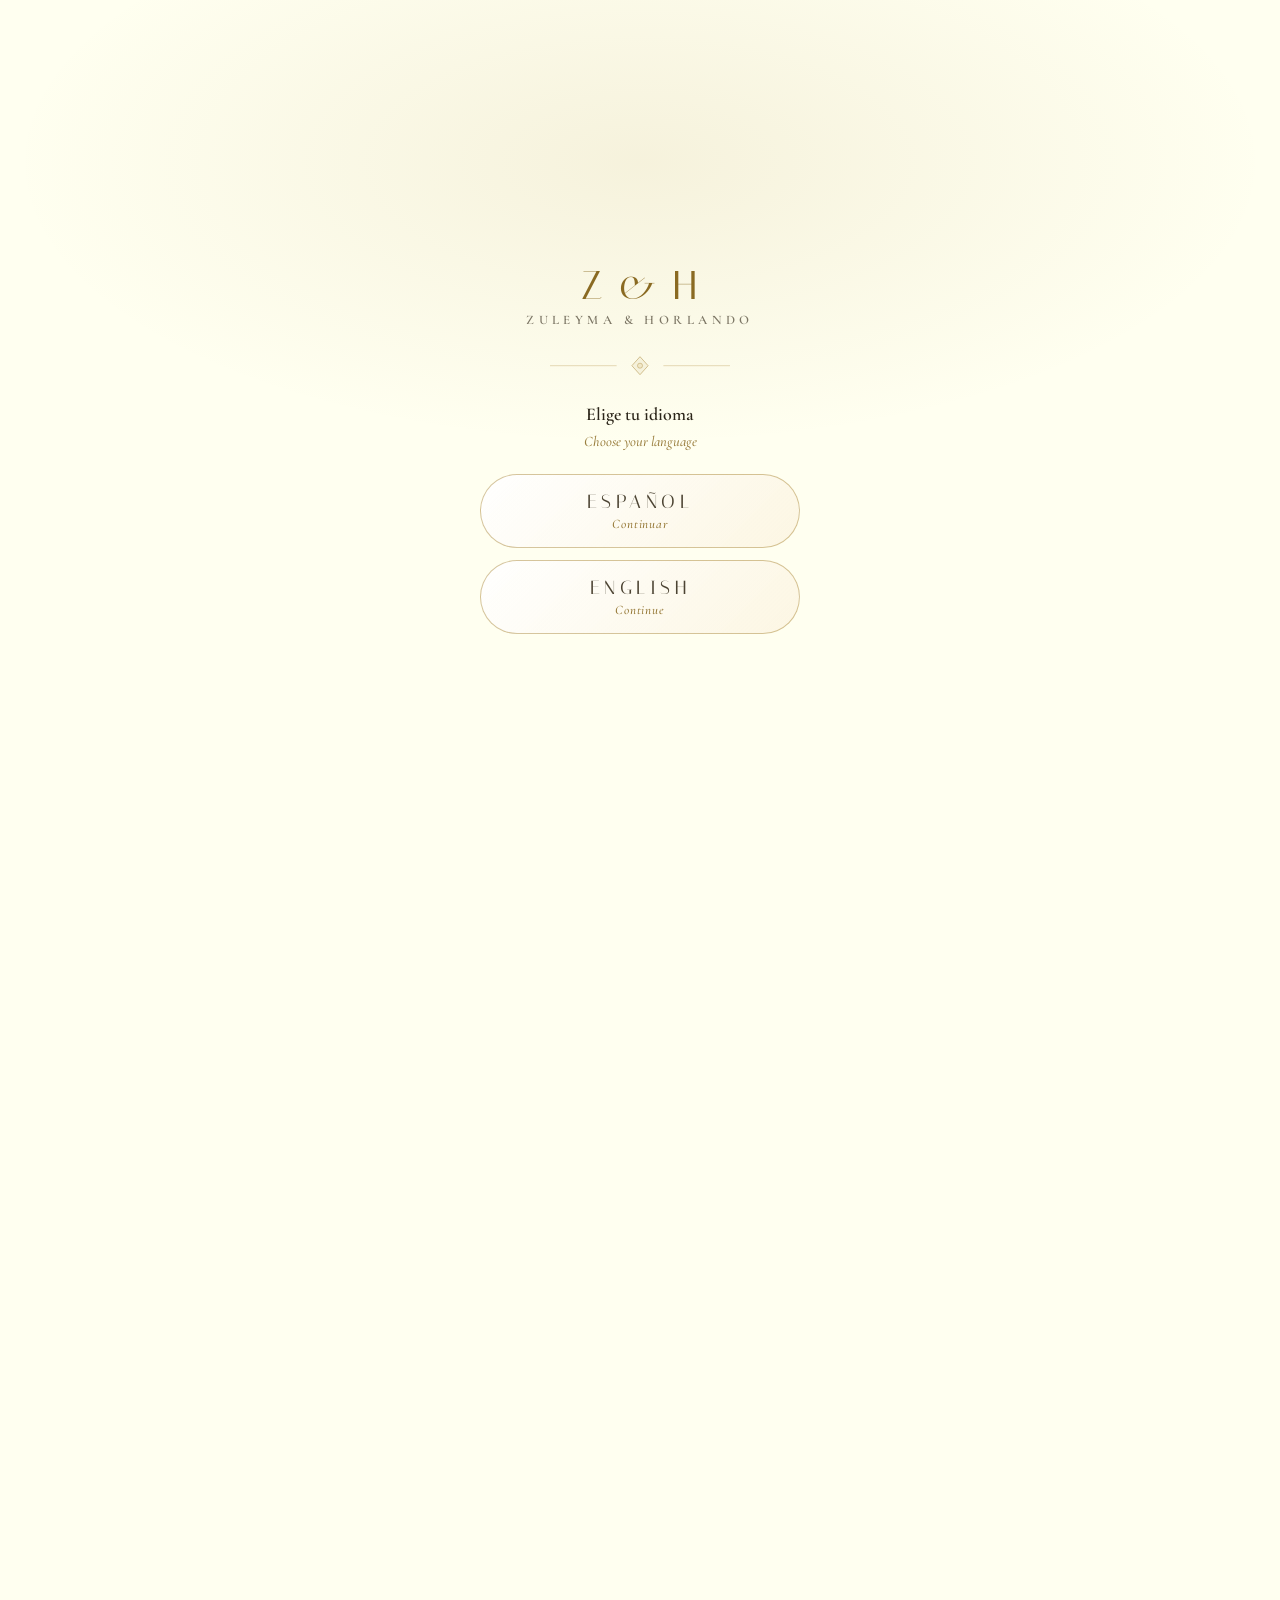
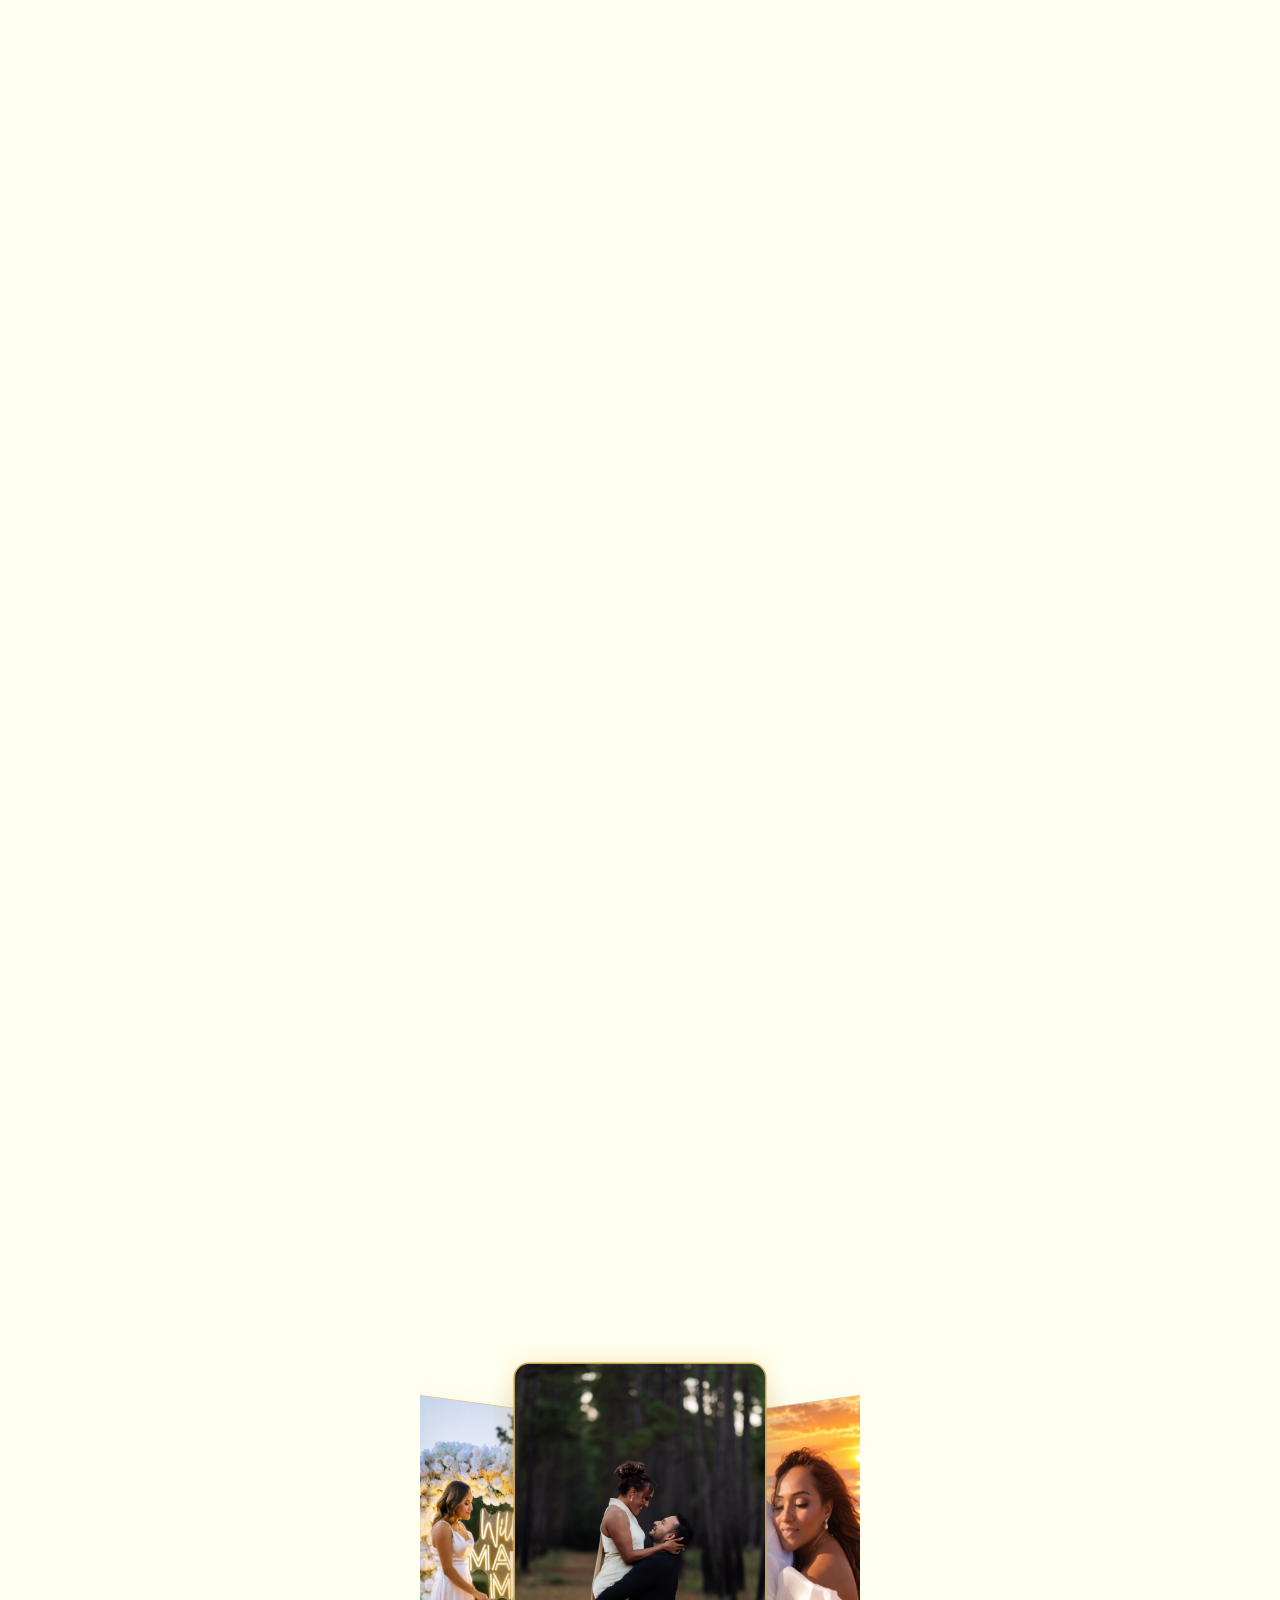
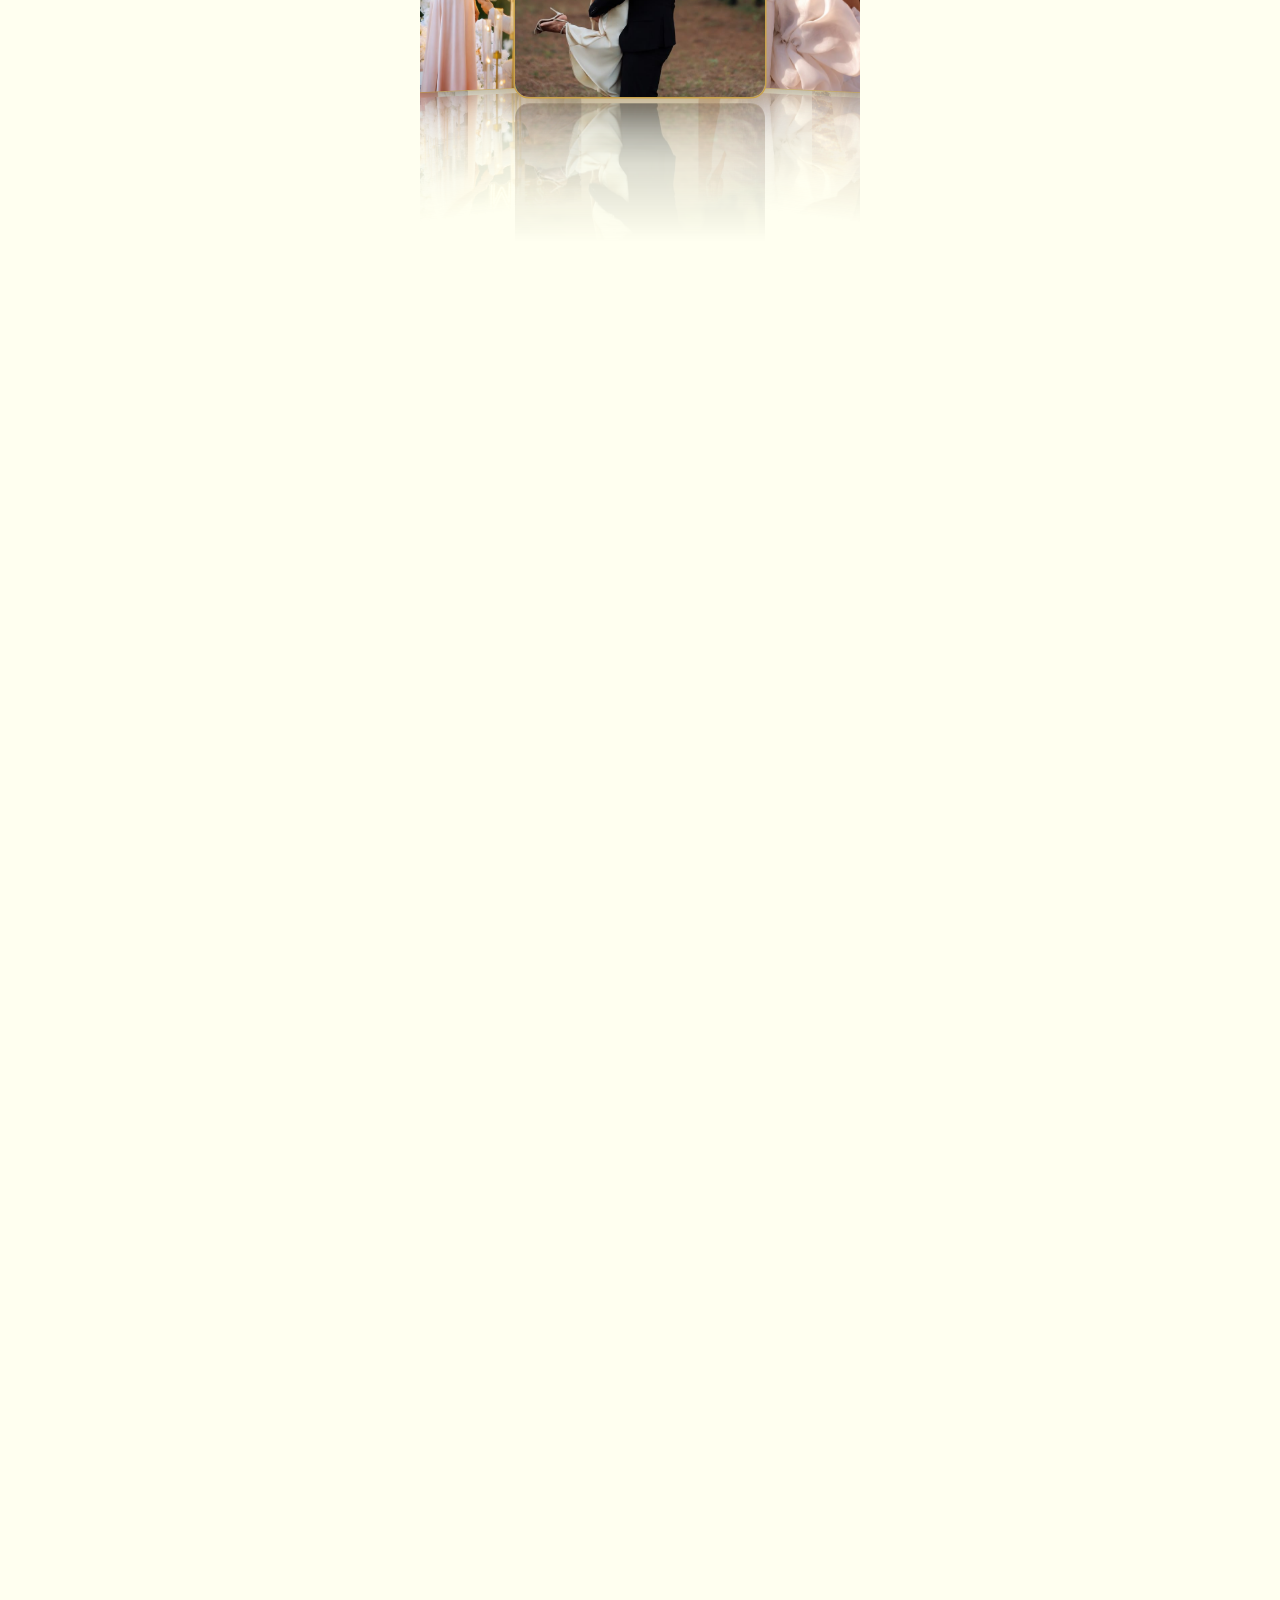
==== invitacion.html @ 38573e55 "Galería: carrusel 3D con reflejo (auto, arrastre e inercia); iglesia traducida en inglés Co-Authored" ====
<!DOCTYPE html>
<html lang="es">
<head>
<meta charset="UTF-8">
<meta name="viewport" content="width=device-width,initial-scale=1,shrink-to-fit=no,viewport-fit=cover">
<title>Zuleyma &amp; Horlando · 3·IV·MMXXVII</title>
<meta name="description" content="Con la bendición de Dios y de nuestros padres. Houston y Montgomery, Texas — 3 de Abril de 2027">
<meta property="og:type" content="website">
<meta property="og:url" content="https://boda-zuleyma-y-horlando.vercel.app/">
<meta property="og:title" content="Zuleyma &amp; Horlando">
<meta property="og:description" content="April 3, 2027">
<meta property="og:image" content="https://boda-zuleyma-y-horlando.vercel.app/og-image.jpg?v=3">
<meta property="og:image:type" content="image/jpeg">
<meta property="og:image:width" content="1200">
<meta property="og:image:height" content="630">
<meta property="og:image:alt" content="Invitación de boda Zuleyma y Horlando — 3 de Abril de 2027">
<meta property="og:locale" content="es_MX">
<meta name="twitter:card" content="summary_large_image">
<meta name="twitter:image" content="https://boda-zuleyma-y-horlando.vercel.app/og-image.jpg?v=3">
<script>if('scrollRestoration' in history){history.scrollRestoration='manual';}window.scrollTo(0,0);</script>
<link rel="preconnect" href="https://fonts.googleapis.com">
<link rel="preconnect" href="https://fonts.gstatic.com" crossorigin>
<link href="https://fonts.googleapis.com/css2?family=Italiana&family=Cormorant+Garamond:ital,wght@0,400;0,500;0,600;1,400;1,500;1,600&display=swap" rel="stylesheet">
<link rel="stylesheet" href="sobre.css">
<link rel="preload" href="papel-ivory.jpg" as="image">
<style>
:root{
  --bg:#fffff0;
  --surface:#fbf3e4;
  --card:#ffffff;
  --accent:#8a6a22;
  --dark:#4c4433;
  --champ:#f7e7ce;
  --champ-lt:#fcf5e8;
  --text:#2b2519;
  --gold:#8a6a22;
  --gold-light:#f0e2b6;
  --blush:#fffff0;
  --border:rgba(165,128,46,.35);
  --border-light:rgba(165,128,46,.18);
  --soft:linear-gradient(180deg,var(--bg) 0%,var(--surface) 15%,var(--surface) 85%,var(--bg) 100%);
  --gold-grad:linear-gradient(135deg,#8a6f2f 0%,#c2a154 26%,#fbf3e2 50%,#c2a154 74%,#8a6f2f 100%);
}
.gold-metal{background:var(--gold-grad);-webkit-background-clip:text;background-clip:text;-webkit-text-fill-color:transparent;color:#a5802e}
.intro-card{position:relative}
.intro-corner{position:absolute;width:84px;height:84px;pointer-events:none;opacity:.65;z-index:0}
.ic-tl{top:8px;left:8px}.ic-tr{top:8px;right:8px;transform:scaleX(-1)}.ic-bl{bottom:8px;left:8px;transform:scaleY(-1)}.ic-br{bottom:8px;right:8px;transform:scale(-1)}
*{margin:0;padding:0;box-sizing:border-box}
html,body{overflow-x:hidden;max-width:100vw}
html{scroll-behavior:auto}
body{background:var(--bg);color:var(--text);font-family:'Cormorant Garamond',serif;font-weight:500;font-size:19px;-webkit-text-size-adjust:100%;text-size-adjust:100%}
/* Textura de recuadros (flores en relieve, ref. cliente) */
.tex-card{background-image:linear-gradient(rgba(255,255,255,.55),rgba(255,255,255,.55)),url('textura-embossed.jpg')!important;background-size:cover!important;background-position:center!important}

/* ── ENVELOPE ── */
#envelope-screen{position:fixed;inset:0;z-index:9000;background:#f5ecd0;overflow:hidden;cursor:pointer;opacity:1}
#envImage,#envVideo{position:absolute;inset:0;width:100%;height:100%;object-fit:cover;object-position:center}
#envImage{opacity:1}#envVideo{opacity:0}
.env-tap{position:absolute;bottom:72px;left:50%;transform:translateX(-50%);z-index:10;font-family:'Italiana',serif;font-size:14px;letter-spacing:5px;text-transform:uppercase;color:var(--gold);opacity:0;padding:16px 40px;white-space:nowrap;border:1px solid rgba(165,128,46,.45);border-radius:50px;background:rgba(245,244,240,.3);backdrop-filter:blur(6px);-webkit-backdrop-filter:blur(6px)}
.env-tap::before{content:'';position:absolute;inset:0;border-radius:50px;animation:envpulse 2s ease-out infinite}
@keyframes envpulse{0%{transform:scale(1);opacity:.6}100%{transform:scale(1.28);opacity:0}}
#env-flash{position:fixed;inset:0;z-index:9999;background:#f5ecd0;opacity:0;pointer-events:none}

/* ── PARTÍCULAS ── */
#petals{position:fixed;inset:0;z-index:20;pointer-events:none;overflow:hidden}
.petal{position:absolute;top:-40px;will-change:transform}

/* ── LAYOUT ── */
.wrap{max-width:440px;margin:0 auto;overflow:hidden;position:relative;z-index:1;visibility:hidden}
.rv{visibility:hidden}
.sec{padding:min(11vh,88px) 32px;position:relative}
.sec-sm{padding:min(7vh,56px) 32px;position:relative}

/* ── ORNAMENT ── */
.orn{display:flex;align-items:center;gap:12px;margin:0 auto 28px;max-width:260px}
.orn.bot{margin:24px auto 0}
.orn-line{flex:1;height:1px;background:linear-gradient(to right,transparent,var(--gold),transparent)}
.orn-diamond{width:6px;height:6px;background:var(--gold);transform:rotate(45deg);flex-shrink:0;opacity:.75}
.orn-diamond-sm{width:4px;height:4px;background:var(--gold);transform:rotate(45deg);flex-shrink:0;opacity:.45;margin:0 2px}

/* ── TYPOGRAPHY ── */
.eyebrow{font-family:'Cormorant Garamond',serif;font-style:normal;font-weight:600;font-size:16px;letter-spacing:.24em;text-transform:uppercase;color:var(--gold);text-align:center;margin-bottom:14px;line-height:1.7;display:block}
.heading{font-family:'Italiana',serif;font-size:60px;text-align:center;line-height:1.16;padding:.04em 0;margin-bottom:6px;background:var(--gold-grad);background-size:220% auto;-webkit-background-clip:text;background-clip:text;-webkit-text-fill-color:transparent;color:#a5802e;animation:goldFlow 7s ease-in-out infinite}
.heading-sm{font-family:'Italiana',serif;font-size:46px;text-align:center;line-height:1.16;padding:.04em 0;background:var(--gold-grad);background-size:220% auto;-webkit-background-clip:text;background-clip:text;-webkit-text-fill-color:transparent;color:#a5802e;animation:goldFlow 7s ease-in-out infinite}
@keyframes goldFlow{0%,100%{background-position:0% center}50%{background-position:100% center}}
.sub{font-family:'Cormorant Garamond',serif;font-style:italic;font-size:18px;color:var(--accent);text-align:center;opacity:.9;line-height:1.65}
.italiana{font-family:'Italiana',serif;font-size:15px;letter-spacing:.18em;text-transform:uppercase;color:var(--dark)}
.stagger-child{visibility:hidden}
.intro-names{font-size:clamp(36px,10vw,52px)!important;line-height:1.1;margin:0}
.intro-amp{font-family:'Cormorant Garamond',serif;font-style:italic;font-size:30px;color:#c2a154;line-height:1;margin:8px 0;display:block}
.intro-date{font-family:'Cormorant Garamond',serif;font-weight:700;font-size:clamp(19px,5vw,23px);letter-spacing:.16em;text-transform:uppercase;color:var(--gold);line-height:1.55;display:inline-block;padding:11px 28px;border-top:1px solid var(--border);border-bottom:1px solid var(--border);background:linear-gradient(rgba(165,128,46,.05),rgba(165,128,46,.05))}

/* ── SCROLL HINT ── */
.scroll-hint{position:absolute;bottom:18px;left:50%;transform:translateX(-50%);z-index:3;display:flex;flex-direction:column;align-items:center;gap:10px;opacity:1;transition:opacity .7s;white-space:nowrap}
.scroll-hint.hidden{opacity:0;pointer-events:none}
.scroll-hint-txt{font-family:'Italiana',serif;font-size:11px;letter-spacing:6px;text-transform:uppercase;background:linear-gradient(90deg,rgba(165,128,46,.45) 0%,rgba(240,226,182,1) 42%,rgba(165,128,46,.45) 82%);background-size:200% auto;-webkit-background-clip:text;background-clip:text;-webkit-text-fill-color:transparent;animation:shimmerSlide 2.8s linear infinite;display:block}
@keyframes shimmerSlide{0%{background-position:0% center}100%{background-position:200% center}}
.scroll-hint-line{width:1px;height:26px;background:linear-gradient(to bottom,rgba(165,128,46,.75),rgba(165,128,46,.1));animation:scrollLinePulse 2s ease-in-out infinite}
@keyframes scrollLinePulse{0%,100%{opacity:.6;transform:scaleY(1)}50%{opacity:1;transform:scaleY(1.1)}}
.scroll-hint-arrow svg{opacity:.5;width:24px;height:24px;stroke:var(--gold);stroke-width:1.4;fill:none;stroke-linecap:round;stroke-linejoin:round}

/* ── HERO ── */
#hero{position:relative;height:100vh;height:100dvh;min-height:620px;display:flex;align-items:center;justify-content:center;overflow:hidden}
.hero-bg{position:absolute;inset:0;background-color:var(--surface);animation:kenBurns 24s ease-in-out infinite}
@keyframes kenBurns{0%{transform:scale(1.06) translate(0,0)}33%{transform:scale(1.11) translate(-1.5%,-.5%)}66%{transform:scale(1.09) translate(.8%,-1%)}100%{transform:scale(1.06) translate(0,0)}}
.hero-veil{position:absolute;inset:0;background:linear-gradient(to bottom,rgba(20,16,10,.5) 0%,rgba(20,16,10,.3) 40%,rgba(20,16,10,.4) 75%,rgba(20,16,10,.6) 100%)}
.hero-shimmer{position:absolute;inset:0;z-index:1;pointer-events:none;overflow:hidden}
.hero-shimmer::after{content:'';position:absolute;top:0;width:55%;height:100%;left:-55%;background:linear-gradient(105deg,transparent 20%,rgba(240,226,182,.05) 45%,rgba(240,226,182,.12) 52%,transparent 75%);animation:heroBeam 9s ease-in-out infinite 2s}
@keyframes heroBeam{0%{left:-55%}55%{left:120%}100%{left:120%}}
.hero-desliza{position:absolute;bottom:50px;left:50%;transform:translateX(-50%);font-family:'Italiana',serif;font-size:clamp(20px,6.5vw,44px);letter-spacing:clamp(.38em,.7vw,.55em);text-transform:uppercase;color:rgba(240,226,182,.055);pointer-events:none;z-index:1;white-space:nowrap;animation:deslizaPulse 4.5s ease-in-out infinite}
@keyframes deslizaPulse{0%,100%{opacity:.45}50%{opacity:1}}
.hero-frame{position:absolute;inset:20px;border:1px solid rgba(165,128,46,.3);pointer-events:none}
.hero-frame::before{content:'';position:absolute;inset:6px;border:1px solid rgba(165,128,46,.13)}
.hero-corner{position:absolute;width:24px;height:24px}
.hero-corner svg{width:24px;height:24px}
.hc-tl{top:-1px;left:-1px}.hc-tr{top:-1px;right:-1px;transform:scaleX(-1)}.hc-bl{bottom:-1px;left:-1px;transform:scaleY(-1)}.hc-br{bottom:-1px;right:-1px;transform:scale(-1)}
.hero-content{position:relative;z-index:2;text-align:center;padding:0 32px;margin-top:clamp(56px,11vh,110px)}
.hero-tag{font-family:'Cormorant Garamond',serif;font-style:italic;font-weight:600;font-size:17px;letter-spacing:.2em;text-transform:uppercase;color:#f0e2b6;display:block;margin-bottom:20px;text-shadow:0 1px 10px rgba(0,0,0,.7)}
.hero-bride,.hero-groom{font-family:'Italiana',serif;font-size:clamp(68px,21vw,94px);color:#fdfbf6;line-height:1;display:block;text-shadow:0 2px 20px rgba(0,0,0,.4),0 1px 6px rgba(0,0,0,.3)}
.hero-amp{font-family:'Cormorant Garamond',serif;font-style:italic;font-weight:600;font-size:38px;color:#f0e2b6;display:block;margin:.12em 0;text-shadow:0 1px 10px rgba(0,0,0,.6)}
.hero-date{font-family:'Cormorant Garamond',serif;font-style:italic;font-weight:600;font-size:21px;letter-spacing:4px;color:#f0e2b6;margin-top:22px;display:block;text-shadow:0 1px 10px rgba(0,0,0,.7)}

/* ── CARD ── */
.card{background-image:linear-gradient(rgba(255,255,255,.58),rgba(255,255,255,.58)),url('textura-embossed.jpg');background-size:cover;background-position:center;border:1px solid var(--border);border-radius:4px;padding:36px 28px;position:relative;margin:0 4px}
.card::before{content:'';position:absolute;inset:10px;border:1px solid transparent;border-image:var(--gold-grad) 1;pointer-events:none}

/* ── COUNTDOWN · ANILLOS ── */
#countdown{position:relative;overflow:hidden;padding:min(9vh,74px) 18px min(10vh,86px)}
.cd-wave-top,.cd-wave-bot{position:absolute;left:0;right:0;height:46px;pointer-events:none;z-index:0;overflow:hidden}
.cd-wave-top{top:0}.cd-wave-bot{bottom:0}
.cd-wave-top svg,.cd-wave-bot svg{display:block;width:200%;height:100%;animation:waveFlow 22s linear infinite}
.cd-wave-bot svg{animation-duration:28s;animation-direction:reverse}
@keyframes waveFlow{from{transform:translateX(0)}to{transform:translateX(-50%)}}

.cd-plates{display:flex;align-items:stretch;justify-content:center;gap:clamp(6px,2.4vw,14px);margin:clamp(30px,8vw,44px) auto 0;max-width:400px;position:relative;z-index:1}
.cd-plate{flex:1 1 0;min-width:0;position:relative;display:flex;flex-direction:column;align-items:center;justify-content:center;padding:clamp(14px,4vw,20px) 2px clamp(11px,3vw,15px);background:linear-gradient(180deg,rgba(255,255,255,.62),rgba(255,255,255,.18));border-top:1px solid rgba(165,128,46,.55);border-bottom:1px solid rgba(165,128,46,.55);transition:transform .45s cubic-bezier(.34,1.56,.64,1)}
.cd-plate::before,.cd-plate::after{content:'';position:absolute;left:18%;right:18%;height:1px;background:linear-gradient(90deg,transparent,rgba(165,128,46,.38),transparent)}
.cd-plate::before{top:4px}.cd-plate::after{bottom:4px}
.cd-sep{align-self:center;width:5px;height:5px;flex:0 0 5px;transform:rotate(45deg);background:var(--gold);opacity:.55}
.cd-plate.tick{transform:translateY(-3px)}
.cd-plate.tick .cd-num{animation:cdGoldNum .8s cubic-bezier(.2,.7,.3,1) 1}
@keyframes cdGoldNum{0%{text-shadow:0 0 0 rgba(232,217,160,0)}30%{text-shadow:0 0 10px rgba(255,248,224,.85),0 0 22px rgba(232,217,160,.55)}100%{text-shadow:0 1px 0 rgba(255,255,255,.7)}}
.cd-num{font-family:'Italiana',serif;font-weight:400;color:var(--dark);line-height:1;font-variant-numeric:tabular-nums;display:block;font-size:clamp(30px,9vw,42px);letter-spacing:.02em;text-shadow:0 1px 0 rgba(255,255,255,.75)}
.cd-ring-lbl{font-family:'Cormorant Garamond',serif;font-weight:600;text-transform:uppercase;color:var(--gold);font-size:clamp(9.5px,2.6vw,11.5px);letter-spacing:.2em;margin-top:9px;white-space:nowrap}
.cd-para{font-family:'Italiana',serif;font-size:12px;letter-spacing:.34em;text-transform:uppercase;color:var(--gold);opacity:.6;display:block;text-align:center;margin-top:clamp(46px,12vw,68px)}
/* Sin breakpoint de escritorio a propósito: la invitación es una columna fija
   de 440px centrada, así que la retícula 2x2 es la correcta en todo ancho.
   En fila de 4 los anillos caen a ~94px y el número deja de ser legible. */
@media(prefers-reduced-motion:reduce){
  .cd-wave-top svg,.cd-wave-bot svg,.cd-rotor,.cd-plate::before,.cd-plate::after{animation:none!important}
  .cd-ring-prog{transition:none!important}
}

/* ── FAMILIARES ── */
.fam-card{background-image:linear-gradient(rgba(255,255,255,.58),rgba(255,255,255,.58)),url('textura-embossed.jpg');background-size:cover;background-position:center;border:1px solid var(--border);border-radius:4px;padding:24px 18px;text-align:center;position:relative;max-width:340px;margin:0 auto}
.fam-card::before{content:'';position:absolute;inset:8px;border:1px solid transparent;border-image:var(--gold-grad) 1;pointer-events:none}
.fam-role-lbl{font-family:'Cormorant Garamond',serif;font-style:italic;font-weight:600;font-size:15px;letter-spacing:.05em;color:var(--gold);display:block;margin-bottom:12px}
.fam-name{font-family:'Cormorant Garamond',serif;font-weight:600;font-size:20px;letter-spacing:.02em;color:var(--text);line-height:1.4;display:block}
.fam-and{display:flex;align-items:center;gap:8px;margin:6px 0}
.fam-and-line{flex:1;height:1px;background:var(--border)}
.fam-and-txt{font-family:'Cormorant Garamond',serif;font-style:italic;font-size:14px;color:var(--accent)}
.fam-2col{display:grid;grid-template-columns:1fr auto 1fr;align-items:start;gap:0;padding:6px 0 0;position:relative;max-width:420px;margin:0 auto}
.fam-col{text-align:center;padding:0 14px}
.fam-role-lbl{margin-bottom:14px}
.fam-name{font-size:21px;line-height:1.45}
@media(max-width:380px){.fam-name{font-size:19px}.fam-col{padding:0 8px}}
.fam-divider{width:1px;align-self:stretch;margin:4px 0;background:linear-gradient(to bottom,transparent,rgba(184,150,74,.55) 18%,rgba(184,150,74,.55) 82%,transparent);position:relative}
.fam-divider::after{content:'';position:absolute;top:50%;left:50%;width:7px;height:7px;margin:-3.5px 0 0 -3.5px;transform:rotate(45deg);background:var(--gold);opacity:.75}
.fam-2col .fam-name{font-size:17.5px;line-height:1.38}
.fam-2col .fam-role-lbl{margin-bottom:14px;font-size:15px;letter-spacing:.04em}
.fam-2col .fam-and{margin:8px 0}
.fam-rings{display:flex;justify-content:center;margin:14px 0 18px}
.fam-rings svg{filter:drop-shadow(0 2px 8px rgba(165,128,46,.22));animation:ringsFloat 3.5s ease-in-out infinite}
@keyframes ringsFloat{0%,100%{transform:translateY(0)}50%{transform:translateY(-4px)}}

/* ── CORTEJO ── */
.cortejo-grid{display:flex;flex-direction:column;gap:10px;margin-top:24px;max-width:360px;margin-left:auto;margin-right:auto}
.cortejo-row{display:grid;grid-template-columns:1fr auto 1fr;align-items:center;gap:8px;padding:14px 18px;background:var(--card);border:1px solid var(--border);border-radius:4px;position:relative}
.cortejo-row::before{content:'';position:absolute;inset:6px;border:1px solid var(--border-light);pointer-events:none}
.cortejo-name{font-family:'Cormorant Garamond',serif;font-weight:600;font-size:17px;color:var(--text);line-height:1.3}
.cortejo-name.dame{text-align:right}.cortejo-name.champ{text-align:left}
.cortejo-sep{font-family:'Cormorant Garamond',serif;font-style:italic;font-size:13px;color:var(--gold);opacity:.7;flex-shrink:0;text-align:center}
.cortejo-single{text-align:center;font-family:'Cormorant Garamond',serif;font-weight:600;font-size:17px;color:var(--text)}

/* ── UBICACIÓN ── */
.loc-pin{display:flex;justify-content:center;margin:0 0 18px}
.loc-pin svg{animation:pinPulse 2.8s ease-in-out infinite}
@keyframes pinPulse{0%,100%{filter:drop-shadow(0 4px 8px rgba(165,128,46,.18))}50%{filter:drop-shadow(0 8px 18px rgba(165,128,46,.45))}}
.loc-photo{width:100%;height:auto;max-height:280px;object-fit:cover;border-radius:3px;margin-bottom:18px;display:block;border:1px solid var(--border-light);box-shadow:0 6px 20px rgba(20,16,10,.12)}
.loc-addr{font-family:'Cormorant Garamond',serif;font-size:15px;font-style:italic;color:var(--text);opacity:.8;line-height:1.5;text-align:center;margin:2px auto 0}
.loc-venue-lbl{font-family:'Cormorant Garamond',serif;font-style:italic;font-weight:700;font-size:16px;letter-spacing:.08em;text-transform:uppercase;color:var(--gold);display:block;margin-bottom:10px}
.loc-venue{font-family:'Cormorant Garamond',serif;font-weight:600;font-size:24px;letter-spacing:.04em;color:var(--text);text-align:center;line-height:1.25;margin-bottom:14px}
.loc-row{display:flex;align-items:center;gap:10px;padding:10px 0;border-bottom:1px solid rgba(165,128,46,.18);justify-content:center}
.loc-row:last-of-type{border-bottom:none}
.loc-icon{width:16px;height:16px;flex-shrink:0;stroke:var(--gold);stroke-width:2;fill:none;stroke-linecap:round;stroke-linejoin:round}
.loc-txt{font-family:'Cormorant Garamond',serif;font-size:17px;color:var(--dark);line-height:1.6;text-align:center}
.loc-txt strong{font-weight:700;color:var(--gold)}
.btn-map{display:flex;align-items:center;justify-content:center;gap:8px;margin-top:16px;background:linear-gradient(135deg,#8a6a22 0%,#c2a154 30%,#e3cf9f 50%,#c2a154 70%,#8a6a22 100%);background-size:220% auto;color:#2b2519;text-shadow:0 1px 0 rgba(255,255,255,.45);text-decoration:none;font-family:'Italiana',serif;font-size:13px;letter-spacing:.25em;text-transform:uppercase;padding:14px 28px;border-radius:50px;transition:background .3s}
.btn-map:hover{background-position:right center}
.btn-map svg{width:14px;height:14px;fill:currentColor;flex-shrink:0}
.cal-row{margin-top:20px;text-align:center}
/* ── CALENDARIO ── */
.cal-card{max-width:330px;margin:26px auto 0;padding:24px 18px 20px;background-image:linear-gradient(rgba(255,255,255,.62),rgba(255,255,255,.62)),url('textura-embossed.jpg');background-size:cover;background-position:center;border:1px solid var(--border);border-radius:4px;position:relative}
.cal-card::before{content:'';position:absolute;inset:8px;border:1px solid transparent;border-image:var(--gold-grad) 1;pointer-events:none}
.cal-head{text-align:center;margin-bottom:16px}
.cal-month{display:block;font-family:'Italiana',serif;font-size:36px;line-height:1.2;padding:.04em 0;background:var(--gold-grad);background-size:220% auto;-webkit-background-clip:text;background-clip:text;-webkit-text-fill-color:transparent;color:#a5802e;animation:goldFlow 7s ease-in-out infinite}
.cal-year{display:block;font-family:'Italiana',serif;font-size:13px;letter-spacing:.42em;text-transform:uppercase;color:var(--gold);opacity:.72;margin-top:2px}
.cal-dow,.cal-days{display:grid;grid-template-columns:repeat(7,1fr);gap:2px}
.cal-dow{margin-bottom:8px;padding-bottom:9px;border-bottom:1px solid var(--border-light)}
.cal-dow span{font-family:'Cormorant Garamond',serif;font-weight:700;font-size:13px;letter-spacing:.08em;text-transform:uppercase;color:var(--gold);opacity:.85;text-align:center}
.cal-days span{position:relative;display:flex;align-items:center;justify-content:center;height:36px;font-family:'Cormorant Garamond',serif;font-weight:600;font-size:17px;color:var(--text);opacity:.7}
.cal-days span.cal-on{opacity:1}
/* Dia del evento — sello de cera */
.cal-seal{position:absolute;top:50%;left:50%;width:36px;height:36px;transform:translate(-50%,-50%);border-radius:50%;background:radial-gradient(circle at 36% 30%,#d8b968 0%,#a5802e 58%,#7a6535 100%);box-shadow:0 2px 9px rgba(78,58,18,.4),inset 0 0 0 1.4px rgba(232,217,160,.9);z-index:0}
.cal-seal::after{content:'';position:absolute;inset:-5px;border-radius:50%;border:1px solid rgba(232,217,160,.6);animation:calHalo 2.8s ease-in-out infinite}
@keyframes calHalo{0%,100%{opacity:.6;transform:scale(1)}50%{opacity:0;transform:scale(1.5)}}
.cal-days span.cal-on b{position:relative;z-index:1;color:#fff8e0;font-weight:700;font-size:18px}
.cal-foot{font-family:'Cormorant Garamond',serif;font-style:italic;font-weight:600;font-size:16px;color:var(--gold);text-align:center;margin-top:15px;padding-top:13px;border-top:1px solid var(--border-light)}
@media(prefers-reduced-motion:reduce){.cal-seal::after{animation:none!important}}

/* ── RSVP · contador de pases y panel de gracias ── */
.rsvp-contador-wrap{display:none;max-width:340px;margin:0 auto 20px}
.rsvp-contador-nota{font-family:'Cormorant Garamond',serif;font-style:italic;font-size:16px;font-weight:600;line-height:1.55;color:var(--text);margin:0 auto 12px}
.rsvp-contador{display:flex;align-items:center;justify-content:center;gap:18px;margin:0 auto 8px;padding:12px 16px;background:rgba(165,128,46,.06);border:1px solid rgba(165,128,46,.28);border-radius:12px}
.rsvp-contador-btn{width:44px;height:44px;flex-shrink:0;border-radius:50%;border:1.5px solid rgba(165,128,46,.45);background:rgba(255,255,255,.7);color:var(--gold);font-family:'Cormorant Garamond',serif;font-size:26px;font-weight:700;line-height:1;cursor:pointer;display:flex;align-items:center;justify-content:center;transition:background .25s,color .25s}
.rsvp-contador-btn:hover:not(:disabled){background:var(--gold);color:#fbf3e2}
.rsvp-contador-btn:disabled{opacity:.35;cursor:default}
.rsvp-contador-valor{font-family:'Italiana',serif;font-size:clamp(34px,5vw,44px);color:var(--gold);line-height:1;min-width:58px;text-align:center}
.rsvp-contador-pie{font-family:'Italiana',serif;font-size:11px;letter-spacing:.24em;text-transform:uppercase;color:var(--gold);margin:0 auto 4px}
.rsvp-input.rsvp-input-falta{border-color:#a5462e;box-shadow:0 0 0 3px rgba(165,70,46,.16)}
#rsvp-gracias{max-width:340px;margin:0 auto;padding:26px 22px;background:rgba(165,128,46,.06);border:1px solid rgba(165,128,46,.28);border-radius:12px;text-align:center}
.rsvp-gracias-icon{display:block;margin:0 auto 12px;color:var(--gold)}
.rsvp-gracias-title{font-family:'Italiana',serif;font-size:clamp(24px,5vw,30px);color:var(--gold);line-height:1.25;margin-bottom:10px}
.rsvp-gracias-sub{font-family:'Cormorant Garamond',serif;font-style:italic;font-size:17px;color:var(--text);line-height:1.65;margin-bottom:20px}
.rsvp-editar-btn{font-family:'Italiana',serif;font-size:11px;letter-spacing:.24em;text-transform:uppercase;color:var(--gold);background:transparent;border:1px solid rgba(165,128,46,.4);border-radius:50px;padding:13px 26px;cursor:pointer;transition:all .3s}
.rsvp-editar-btn:hover:not(:disabled){background:rgba(165,128,46,.1)}
.rsvp-editar-btn:disabled{opacity:.45;cursor:default}
.btn-cal{display:inline-flex;align-items:center;gap:8px;background:transparent;border:1px solid var(--border);color:var(--text);text-decoration:none;font-family:'Italiana',serif;font-size:12px;letter-spacing:.25em;text-transform:uppercase;padding:12px 22px;border-radius:50px;transition:all .3s;cursor:pointer}
.btn-cal:hover{background:var(--accent);color:#fff;border-color:var(--accent)}
.btn-cal svg{width:13px;height:13px;fill:currentColor}

/* ── ITINERARIO · CAMINO EN S ── */
#itinerario{padding:min(11vh,88px) 14px;overflow:hidden;position:relative}
.timeline{margin-top:36px;position:relative;padding:18px 0 6px;min-height:400px}
.tl-svg{position:absolute;inset:0;width:100%;height:100%;pointer-events:none;z-index:0;overflow:visible}
/* Carril punteado base — siempre visible, marca el recorrido */
.tl-svg-bg{stroke:rgba(165,128,46,.24);stroke-width:1;fill:none;stroke-dasharray:2 5;stroke-linecap:round}
/* Capa 1 — halo verde externo */
.tl-svg-halo{stroke:#c2a154;stroke-width:11;stroke-linecap:round;stroke-linejoin:round;fill:none;opacity:.16}
/* Capa 2 — beam cálido intermedio */
.tl-svg-beam{stroke:#e8d9a0;stroke-width:5.5;stroke-linecap:round;stroke-linejoin:round;fill:none;opacity:.42}
/* Capa 3 — trazo principal con degradado */
.tl-svg-path{stroke:url(#tlGrad);stroke-width:2.6;stroke-linecap:round;stroke-linejoin:round;fill:none}
/* Capa 4 — núcleo claro */
.tl-svg-core{stroke:rgba(255,250,232,.9);stroke-width:.85;stroke-linecap:round;stroke-linejoin:round;fill:none;opacity:.85}
/* Perla viajera que sigue el extremo del trazo */
.tl-pearl{position:absolute;width:18px;height:18px;margin:-9px 0 0 -9px;border-radius:50%;background:radial-gradient(circle at 38% 36%,#fff 0%,#fff8e0 38%,rgba(232,217,160,.12) 100%);box-shadow:0 0 10px 4px rgba(255,248,224,.9),0 0 22px 8px rgba(224,201,138,.5),0 0 42px 14px rgba(165,128,46,.16);opacity:0;pointer-events:none;z-index:3;will-change:left,top,opacity}

.tl-row{position:relative;z-index:1;min-height:132px;display:flex;align-items:center;margin-bottom:10px}
.tl-row[data-side="left"]{padding-left:64px;padding-right:34%;justify-content:flex-start;text-align:left}
.tl-row[data-side="right"]{padding-right:64px;padding-left:34%;justify-content:flex-end;text-align:right}
@media(max-width:400px){.tl-row[data-side="left"]{padding-left:58px;padding-right:26%}.tl-row[data-side="right"]{padding-right:58px;padding-left:26%}}
.tl-row-inner{max-width:172px;display:flex;flex-direction:column;gap:2px;position:relative;padding:6px 4px}
/* Halo del papel detrás del texto — oculta la línea si pasa por detrás */
.tl-row-inner::before{content:'';position:absolute;inset:-8px -16px;background:radial-gradient(ellipse at center,rgba(255,242,213,.99) 0%,rgba(255,242,213,.92) 62%,rgba(255,242,213,0) 100%);z-index:-1;border-radius:16px;pointer-events:none}
.tl-t{font-family:'Cormorant Garamond',serif;font-size:19px;font-weight:700;color:var(--gold);letter-spacing:.12em;text-transform:uppercase;line-height:1}
.tl-ev{font-family:'Cormorant Garamond',serif;font-size:20px;color:var(--text);font-weight:600;line-height:1.25;margin-top:5px}
.tl-de{font-family:'Cormorant Garamond',serif;font-style:italic;font-size:16px;font-weight:500;color:var(--text);opacity:.78;line-height:1.5;margin-top:3px}
/* Aparición en cascada */
.tl-row-inner>*{opacity:0;transform:translateY(8px);transition:opacity .55s cubic-bezier(.25,.46,.45,.94),transform .55s cubic-bezier(.25,.46,.45,.94)}
.tl-row[data-side="left"] .tl-row-inner>*{transform:translateY(8px) translateX(-6px)}
.tl-row[data-side="right"] .tl-row-inner>*{transform:translateY(8px) translateX(6px)}
.tl-row.on .tl-row-inner>*{opacity:1;transform:translateY(0) translateX(0)}
.tl-row.on .tl-t{transition-delay:.08s}
.tl-row.on .tl-ev{transition-delay:.2s}
.tl-row.on .tl-de{transition-delay:.32s}
/* Brasa que se enciende al pasar la línea */
.tl-dot{position:absolute;top:50%;width:16px;height:16px;margin-top:-8px;border-radius:50%;background:radial-gradient(circle at 50% 50%,rgba(78,58,18,.85) 0%,rgba(78,58,18,.6) 60%,rgba(78,58,18,0) 100%);border:1px solid rgba(165,128,46,.45);transform:scale(.85);transition:transform .8s cubic-bezier(.34,1.56,.64,1),border-color .9s ease,box-shadow .9s ease;z-index:2}
.tl-dot::before{content:'';position:absolute;inset:2px;border-radius:50%;background:radial-gradient(circle at 38% 32%,#fff8e0 0%,#e8d9a0 24%,#e0c98a 55%,#7a6535 92%);opacity:0;transform:scale(.4);transition:opacity .65s ease,transform .8s cubic-bezier(.34,1.56,.64,1)}
.tl-dot::after{content:'';position:absolute;top:18%;left:24%;width:34%;height:24%;border-radius:50%;background:radial-gradient(ellipse at center,rgba(255,255,255,.95),rgba(255,255,255,0) 70%);opacity:0;transition:opacity .8s ease .15s}
.tl-row[data-side="left"] .tl-dot{left:20px}
.tl-row[data-side="right"] .tl-dot{right:20px}
.tl-row.on .tl-dot{transform:scale(1);border-color:rgba(224,201,138,.85);box-shadow:0 0 0 1px rgba(255,255,255,.18),0 0 6px rgba(255,248,224,.5),0 0 14px rgba(224,201,138,.5),0 0 28px rgba(165,128,46,.3)}
.tl-row.on .tl-dot::before{opacity:1;transform:scale(1);animation:tlEmberBreath 3.4s ease-in-out infinite}
.tl-row.on .tl-dot::after{opacity:.85}
@keyframes tlEmberBreath{0%,100%{filter:brightness(1) saturate(1)}50%{filter:brightness(1.18) saturate(1.12)}}
/* Orbital punteado */
.tl-orn{position:absolute;top:50%;width:42px;height:42px;margin-top:-21px;border-radius:50%;border:1px dashed rgba(165,128,46,.18);opacity:0;animation:tlOrnRotate 28s linear infinite;transition:opacity 1.1s ease,border-color .9s ease;pointer-events:none;z-index:1}
.tl-row[data-side="left"] .tl-orn{left:7px}
.tl-row[data-side="right"] .tl-orn{right:7px}
.tl-row.on .tl-orn{opacity:.9;border-color:rgba(224,201,138,.45)}
@keyframes tlOrnRotate{to{transform:rotate(360deg)}}
/* Onda expansiva al encenderse */
.tl-pulse{position:absolute;top:50%;width:18px;height:18px;margin-top:-9px;border-radius:50%;border:1.5px solid #e8d9a0;opacity:0;pointer-events:none;z-index:1;box-shadow:0 0 12px rgba(232,217,160,.6)}
.tl-row[data-side="left"] .tl-pulse{left:19px}
.tl-row[data-side="right"] .tl-pulse{right:19px}
.tl-row.on .tl-pulse{animation:tlEmberPulse 2.6s cubic-bezier(.2,.65,.4,1) 1}
@keyframes tlEmberPulse{0%{transform:scale(.7);opacity:.95;border-width:1.8px}60%{transform:scale(2.2);opacity:.35;border-width:1px}100%{transform:scale(3.3);opacity:0;border-width:.5px}}
@media(prefers-reduced-motion:reduce){.tl-orn,.tl-pulse{animation:none!important}}

/* ── DRESS CODE ── */
.dc-figs{display:grid;grid-template-columns:1fr 1fr;gap:8px;margin:32px auto 28px;max-width:340px;position:relative}
.dc-figs::before{content:'';position:absolute;left:50%;top:14%;bottom:14%;width:1px;background:linear-gradient(to bottom,transparent,rgba(165,128,46,.4),transparent)}
.dc-fig{display:flex;flex-direction:column;align-items:center;gap:14px;padding:8px 6px;background:transparent;position:relative}
/* Resplandor parpadeante detrás de la figura */
.dc-fig::before{content:'';position:absolute;top:4px;left:50%;width:148%;height:230px;transform:translateX(-50%) scale(.94);border-radius:50%;background:radial-gradient(ellipse at center,rgba(255,248,224,.95) 0%,rgba(232,217,160,.6) 30%,rgba(224,201,138,.26) 56%,rgba(165,128,46,0) 78%);filter:blur(17px);z-index:0;pointer-events:none;animation:dcGlowPulse 5.6s ease-in-out infinite}
.dc-fig:nth-child(2)::before{animation-delay:-2.8s}
@keyframes dcGlowPulse{0%,100%{opacity:.42;transform:translateX(-50%) scale(.94)}50%{opacity:1;transform:translateX(-50%) scale(1.07)}}
.dc-fig svg,.dc-fig img{display:block;filter:drop-shadow(0 6px 16px rgba(20,16,10,.16));position:relative;z-index:1}
.dc-fig-ttl,.dc-fig-sub{position:relative;z-index:1}
/* Levitación suave */
.dc-fig img{height:215px;width:auto;max-width:100%;object-fit:contain;animation:dcFloat 4.8s ease-in-out infinite;will-change:transform}
.dc-fig:nth-child(2) img{animation-delay:-2.4s}
@keyframes dcFloat{0%,100%{transform:translateY(0)}50%{transform:translateY(-10px)}}
@media(prefers-reduced-motion:reduce){.dc-fig::before,.dc-fig img{animation:none!important}}
.dc-fig-ttl{font-family:'Cormorant Garamond',serif;font-weight:600;font-size:13px;letter-spacing:.28em;text-transform:uppercase;color:var(--gold);line-height:1}
.dc-fig-sub{font-family:'Cormorant Garamond',serif;font-style:italic;font-size:13px;color:var(--text);opacity:.7;margin-top:-8px}
.dc-avoid-wrap{margin-top:8px;padding-top:24px;border-top:1px solid rgba(165,128,46,.18);max-width:340px;margin-left:auto;margin-right:auto}
.dc-avoid-lbl{font-family:'Cormorant Garamond',serif;font-weight:600;font-size:14px;letter-spacing:.3em;text-transform:uppercase;color:var(--gold);text-align:center;display:block;margin-bottom:18px}
.dc-avoid-row{display:flex;justify-content:center;gap:18px;margin-bottom:18px;flex-wrap:wrap}
.dc-avoid-sw{display:flex;flex-direction:column;align-items:center;gap:8px}
.dc-avoid-circle{width:38px;height:38px;border-radius:50%;box-shadow:0 2px 10px rgba(28,26,23,.15),inset 0 1px 2px rgba(255,255,255,.3);position:relative}
.dc-avoid-circle::after{content:'';position:absolute;inset:-3px;border-radius:50%;border:1px solid rgba(165,128,46,.3)}
.dc-avoid-circle.x::before{content:'';position:absolute;inset:0;border-radius:50%;background:linear-gradient(45deg,transparent 46%,rgba(180,39,26,.85) 46%,rgba(180,39,26,.85) 54%,transparent 54%);z-index:2}
.dc-avoid-head{display:flex;align-items:center;justify-content:center;gap:9px;margin-bottom:8px}
.dc-avoid-head .dc-avoid-lbl{margin-bottom:0}
.dc-avoid-lbl strong{color:#b4271a;font-weight:700}
.dc-avoid-clarify{font-family:'Cormorant Garamond',serif;font-style:italic;font-size:16px;color:var(--text);opacity:.82;text-align:center;line-height:1.6;max-width:300px;margin:0 auto 18px}
.dc-avoid-clarify strong{color:#b4271a;font-style:normal;font-weight:700}
.dc-avoid-name{font-family:'Cormorant Garamond',serif;font-style:italic;font-size:13.5px;color:var(--text);opacity:.72;text-align:center;max-width:60px;line-height:1.4}
.dc-avoid-msg{font-family:'Cormorant Garamond',serif;font-style:italic;font-size:15px;color:var(--text);text-align:center;line-height:1.7;opacity:.78;max-width:300px;margin:0 auto}
.dc-note{margin-top:18px;padding:14px 18px;border:1px solid var(--border);border-radius:4px;background:rgba(165,128,46,.04);font-family:'Cormorant Garamond',serif;font-style:italic;font-size:15px;color:var(--dark);text-align:center;line-height:1.65;max-width:320px;margin-left:auto;margin-right:auto}
.no-kids{display:flex;align-items:flex-start;gap:14px;border:1px solid var(--border);border-radius:4px;padding:18px 18px;font-family:'Cormorant Garamond',serif;font-style:italic;font-size:17px;color:var(--dark);line-height:1.7;background:rgba(165,128,46,.04)}
.no-kids svg{width:18px;height:18px;flex-shrink:0;margin-top:3px;stroke:var(--gold);stroke-width:1.5;fill:none;stroke-linecap:round;stroke-linejoin:round}

/* ── GALERÍA RUEDA 3D ── */
#galeria{padding:72px 28px 84px;text-align:center;overflow:hidden;background:var(--bg)}
.wheel-scene{position:relative;width:100%;height:420px;margin:36px auto 0;perspective:1300px;transform-style:preserve-3d;overflow:visible}
.wheel-ring{position:absolute;width:100%;height:100%;transform-style:preserve-3d;cursor:grab}
.wheel-ring.dragging{cursor:grabbing}
.wheel-card{position:absolute;width:200px;height:280px;left:50%;top:50%;margin-left:-100px;margin-top:-140px;border-radius:14px;overflow:hidden;border:1.5px solid rgba(165,128,46,.55);box-shadow:0 16px 46px rgba(20,16,10,.25);user-select:none;-webkit-user-select:none;background:var(--surface)}
.wheel-card::after{content:'';position:absolute;inset:0;border-radius:14px;box-shadow:inset 0 0 0 1px rgba(240,226,182,.3);pointer-events:none}
.wheel-card img{width:100%;height:100%;object-fit:cover;object-position:center;display:block;pointer-events:none}
.gal-hint{font-family:'Cormorant Garamond',serif;font-style:italic;font-size:13px;letter-spacing:3px;color:var(--gold);margin-top:24px;opacity:.7}
.gal-quote{font-family:'Cormorant Garamond',serif;font-style:italic;font-size:clamp(15px,4vw,17px);color:var(--text);opacity:.55;text-align:center;margin:12px auto 0;max-width:260px;line-height:1.7}

/* ── BANDA FOTOGRÁFICA ── */
.photo-band{position:relative;width:100%;max-width:440px;margin:0 auto;height:clamp(300px,72vw,380px);overflow:hidden}
.photo-band img{width:100%;height:100%;object-fit:cover;display:block;animation:bandPan 22s ease-in-out infinite alternate}
@keyframes bandPan{0%{transform:scale(1.04)}100%{transform:scale(1.12)}}
.photo-band-veil{position:absolute;inset:0;background:linear-gradient(to top,rgba(20,16,10,.58) 0%,rgba(20,16,10,.12) 45%,rgba(20,16,10,.28) 100%)}
.photo-band-frame{position:absolute;inset:14px;border:1px solid rgba(240,226,182,.45);pointer-events:none}
.photo-band-quote{position:absolute;bottom:30px;left:24px;right:24px;text-align:center;font-family:'Italiana',serif;color:#fdfbf6;font-size:clamp(26px,8vw,34px);line-height:1.2;text-shadow:0 2px 14px rgba(0,0,0,.55);z-index:2}
.photo-band-eyebrow{position:absolute;top:30px;left:0;right:0;text-align:center;font-family:'Italiana',serif;font-size:12px;letter-spacing:.42em;text-transform:uppercase;color:rgba(240,226,182,.92);text-shadow:0 1px 8px rgba(0,0,0,.6);z-index:2}

/* ── REGALOS ── */
#regalos{background:var(--soft);overflow:hidden}
#regalos::after{content:'';position:absolute;inset:0;pointer-events:none;background:radial-gradient(ellipse 80% 50% at 50% 12%,rgba(165,128,46,.07) 0%,transparent 70%)}
.gift-icon-wrap{display:flex;justify-content:center;margin:8px 0 22px}
.gift-icon-wrap svg{opacity:.9;filter:drop-shadow(0 2px 10px rgba(165,128,46,.3))}
.gift-msg{font-family:'Cormorant Garamond',serif;font-style:italic;font-size:20px;line-height:1.85;color:var(--text);opacity:.88;text-align:center;margin:0 auto 28px;max-width:340px}
.gift-toggle{display:flex;gap:0;max-width:320px;margin:0 auto 28px;border:1px solid var(--border);border-radius:50px;overflow:hidden}
.gift-tab{flex:1;padding:13px 8px;background:transparent;border:none;cursor:pointer;font-family:'Cormorant Garamond',serif;font-style:italic;font-weight:600;font-size:15px;color:var(--text);transition:all .25s;letter-spacing:.02em}
.gift-tab.active{background:var(--dark);color:var(--gold-light)}
.gift-panel{display:none;max-width:330px;margin:0 auto}
.gift-panel.show{display:block}
.gift-frame{border:1px solid transparent;border-image:var(--gold-grad) 1;padding:32px 26px 34px;position:relative;background:rgba(255,255,255,.55)}
.gift-frame::before{content:'';position:absolute;inset:7px;border:1px solid rgba(165,128,46,.22);pointer-events:none}
.g-corner{position:absolute;width:12px;height:12px;border-color:var(--gold);border-style:solid;border-width:0;z-index:1}
.g-corner.tl{top:3px;left:3px;border-top-width:1.5px;border-left-width:1.5px}.g-corner.tr{top:3px;right:3px;border-top-width:1.5px;border-right-width:1.5px}.g-corner.bl{bottom:3px;left:3px;border-bottom-width:1.5px;border-left-width:1.5px}.g-corner.br{bottom:3px;right:3px;border-bottom-width:1.5px;border-right-width:1.5px}
.gift-bank-lbl{font-family:'Cormorant Garamond',serif;font-style:italic;font-weight:600;font-size:13px;letter-spacing:.12em;text-transform:uppercase;color:var(--gold);display:block;margin-bottom:8px}
.gift-bank-name{font-family:'Italiana',serif;font-size:26px;color:var(--dark);display:block;margin-bottom:12px}
.gift-detail{font-family:'Cormorant Garamond',serif;font-size:17px;color:var(--text);line-height:1.9}
.gift-detail strong{color:var(--dark);font-weight:600;font-style:normal}
.btn-copy{display:inline-flex;align-items:center;gap:6px;background:rgba(165,128,46,.1);border:1px solid rgba(165,128,46,.3);color:var(--gold);font-family:'Italiana',serif;font-size:11px;letter-spacing:.25em;text-transform:uppercase;padding:10px 18px;border-radius:50px;cursor:pointer;margin-top:14px;transition:background .2s}
.btn-copy:hover{background:rgba(165,128,46,.22)}
.btn-copy svg{width:12px;height:12px;fill:currentColor}
.copy-toast{position:fixed;bottom:90px;left:50%;transform:translateX(-50%);background:var(--accent);color:#fff;font-family:'Italiana',serif;font-size:11px;letter-spacing:.2em;text-transform:uppercase;padding:10px 24px;border-radius:50px;opacity:0;pointer-events:none;z-index:9999;transition:opacity .3s}
.copy-toast.show{opacity:1}
/* ── LLUVIA DE SOBRES ── */
.env-rain{position:absolute;inset:0;pointer-events:none;z-index:0;overflow:hidden}
.env-rain-item{position:absolute;top:-46px;will-change:transform;opacity:0}
#regalos .env-stage{position:relative;z-index:1}
.env-interactive{display:flex;flex-direction:column;align-items:center;cursor:pointer;-webkit-tap-highlight-color:transparent;outline:none;border:none;background:none;padding:0;margin:26px auto 0;opacity:0}
.env-body{perspective:700px;position:relative;width:min(258px,74vw);aspect-ratio:260/200;filter:drop-shadow(0 10px 26px rgba(78,58,18,.2))}
.env-body svg.env-svg{width:100%;height:100%;display:block}
.env-flap-wrap{position:absolute;top:23%;left:6.9%;width:86.2%;height:43%;transform-origin:top center;transform-style:preserve-3d;backface-visibility:hidden;-webkit-backface-visibility:hidden;transition:transform .65s cubic-bezier(.4,0,.2,1);pointer-events:none;z-index:2}
.env-interactive.open .env-flap-wrap{transform:rotateX(-175deg)}
.env-seal{position:absolute;top:52%;left:50%;width:23%;aspect-ratio:1;transform:translate(-50%,-50%);z-index:3;transition:opacity .35s ease,transform .5s cubic-bezier(.4,0,.2,1);pointer-events:none}
.env-interactive.open .env-seal{opacity:0;transform:translate(-50%,-50%) scale(.7)}
.env-open-content{overflow:hidden;max-height:0;opacity:0;transition:max-height .55s .3s ease,opacity .4s .38s ease;display:flex;flex-direction:column;align-items:center;gap:8px;padding:0 16px;text-align:center;pointer-events:none}
.env-interactive.open .env-open-content{max-height:300px;opacity:1;pointer-events:auto;margin-top:20px}
.env-mailbox-icon{width:42px;height:42px;color:var(--gold);margin-top:6px}
.env-title{font-family:'Italiana',serif;font-size:clamp(28px,8vw,34px);line-height:1.4;padding:.08em 0;background:var(--gold-grad);background-size:220% auto;-webkit-background-clip:text;background-clip:text;-webkit-text-fill-color:transparent;color:#a5802e;animation:goldFlow 7s ease-in-out infinite}
.env-desc{font-family:'Cormorant Garamond',serif;font-size:17px;font-weight:500;font-style:italic;color:var(--text);opacity:.86;line-height:1.75;max-width:300px}
.env-tap-hint{font-family:'Italiana',serif;font-size:13px;letter-spacing:.3em;text-transform:uppercase;color:var(--gold);margin-top:18px;opacity:0;transition:opacity .5s ease;position:relative;z-index:1}
.env-tap-hint.show{opacity:.85;animation:envHintPulse 2.4s ease-in-out infinite}
.env-interactive.open~.env-tap-hint{opacity:0!important;animation:none;pointer-events:none}
@keyframes envHintPulse{0%,100%{opacity:.5}50%{opacity:.95}}
.env-body.landed{animation:envBreathe 3.6s ease-in-out infinite}
@keyframes envBreathe{0%,100%{transform:scale(1)}50%{transform:scale(1.025)}}
@media(prefers-reduced-motion:reduce){.env-body.landed,.env-tap-hint.show{animation:none!important}}

/* ── ÁLBUM ── */
#album{background:var(--bg);overflow:hidden}
#album::after{content:'';position:absolute;inset:0;pointer-events:none;background:radial-gradient(ellipse 62% 50% at 50% 88%,rgba(165,128,46,.06) 0%,transparent 62%)}
.album-icon-wrap{display:flex;justify-content:center;margin:8px 0 16px}
.album-icon-wrap svg{opacity:.85;filter:drop-shadow(0 2px 10px rgba(165,128,46,.22))}
.qr-premium{display:flex;flex-direction:column;align-items:center;gap:16px;margin-top:26px}
.qr-outer{position:relative;padding:18px;background:#fffdf8;border:1px solid transparent;border-image:var(--gold-grad) 1;box-shadow:0 16px 44px rgba(20,16,10,.14);display:inline-block}
.qr-outer::before{content:'';position:absolute;inset:6px;border:1px solid rgba(165,128,46,.2);pointer-events:none}
.qr-img{display:block;width:188px;height:188px;position:relative;z-index:1}
.qr-c{position:absolute;width:13px;height:13px;border-color:var(--gold);border-style:solid;border-width:0;z-index:2}
.qr-c.tl{top:4px;left:4px;border-top-width:1.5px;border-left-width:1.5px}.qr-c.tr{top:4px;right:4px;border-top-width:1.5px;border-right-width:1.5px}.qr-c.bl{bottom:4px;left:4px;border-bottom-width:1.5px;border-left-width:1.5px}.qr-c.br{bottom:4px;right:4px;border-bottom-width:1.5px;border-right-width:1.5px}
.qr-scan-lbl{font-family:'Italiana',serif;font-size:11px;letter-spacing:.28em;text-transform:uppercase;color:var(--gold)}
.qr-note{font-family:'Cormorant Garamond',serif;font-style:italic;font-size:14px;color:var(--text);opacity:.6}
.album-aviso{display:block;max-width:320px;margin:18px auto 0;font-size:16px;line-height:1.7;opacity:.8;text-align:center}
.album-qr.bloqueado .qr-img{filter:blur(7px);opacity:.75}
.album-qr.bloqueado .album-btn{pointer-events:none;opacity:.45!important}
.album-qr:not(.bloqueado) + .album-aviso{display:none}

/* ── RSVP ── */
.rsvp-card{max-width:480px;margin:24px auto 0;background-image:linear-gradient(rgba(255,255,255,.62),rgba(255,255,255,.62)),url('textura-embossed.jpg');background-size:cover;background-position:center;border:1px solid rgba(165,128,46,.38);padding:clamp(34px,5vw,52px) clamp(22px,4vw,40px);position:relative;box-shadow:0 18px 48px rgba(20,16,10,.07),0 4px 20px rgba(165,128,46,.1)}
.rsvp-card::before{content:'';position:absolute;inset:9px;border:1px solid rgba(165,128,46,.2);pointer-events:none}
.rsvp-corner{position:absolute;width:44px;height:44px;pointer-events:none}
.rsvp-corner--tl{top:0;left:0}.rsvp-corner--tr{top:0;right:0;transform:scaleX(-1)}.rsvp-corner--bl{bottom:0;left:0;transform:scaleY(-1)}.rsvp-corner--br{bottom:0;right:0;transform:scale(-1,-1)}
.rsvp-text{font-family:'Cormorant Garamond',serif;font-style:italic;font-size:17px;font-weight:500;color:var(--text);line-height:1.75;margin:6px auto 22px;max-width:340px;text-align:center}
#rsvp-name-display{font-family:'Italiana',serif;font-style:normal;font-weight:400;font-size:clamp(30px,7vw,44px);color:var(--gold);line-height:1.2;margin:18px auto 4px;opacity:1}
.rsvp-divider{display:flex;align-items:center;gap:12px;margin:0 auto 22px;max-width:240px}
.rsvp-divider::before,.rsvp-divider::after{content:'';flex:1;height:1px;background:linear-gradient(to right,transparent,rgba(165,128,46,.5),transparent)}
.rsvp-divider svg{flex-shrink:0;opacity:.75}
.rsvp-btn{display:flex;align-items:center;justify-content:center;gap:10px;width:100%;max-width:340px;margin:0 auto;padding:18px 28px;border:1.5px solid var(--gold);background:linear-gradient(135deg,#8a6f2f 0%,#c2a154 26%,#fbf3e2 50%,#c2a154 74%,#8a6f2f 100%);font-family:'Cormorant Garamond',serif;font-weight:700;font-size:13px;letter-spacing:.3em;text-transform:uppercase;color:#1c1a17;cursor:pointer;min-height:56px;transition:transform .25s,box-shadow .25s;box-shadow:0 6px 20px rgba(165,128,46,.2);text-decoration:none;border-radius:2px}
.rsvp-btn:hover{transform:translateY(-2px);box-shadow:0 12px 30px rgba(165,128,46,.3)}
.rsvp-badge{display:inline-flex;align-items:center;gap:10px;border:1px solid rgba(165,128,46,.3);border-radius:50px;padding:10px 24px;margin-bottom:22px;background:rgba(165,128,46,.04);position:relative}
.rsvp-badge::after{content:'';position:absolute;inset:0;border-radius:50px;animation:badgeRipple 3s ease-out infinite}
@keyframes badgeRipple{0%{box-shadow:0 0 0 0 rgba(165,128,46,.25)}70%{box-shadow:0 0 0 12px rgba(165,128,46,0)}100%{box-shadow:0 0 0 0 rgba(165,128,46,0)}}
.rsvp-badge-dot{width:7px;height:7px;border-radius:50%;background:var(--gold);flex-shrink:0;animation:badgeDot 1.6s ease-in-out infinite}
@keyframes badgeDot{0%,100%{opacity:1;transform:scale(1)}50%{opacity:.28;transform:scale(.55)}}
.rsvp-badge-txt{font-family:'Italiana',serif;font-size:11px;letter-spacing:.2em;text-transform:uppercase;color:var(--gold)}
.rsvp-deadline{display:inline-flex;align-items:center;gap:6px;margin-top:20px;font-family:'Cormorant Garamond',serif;font-weight:600;font-size:14px;letter-spacing:.22em;text-transform:uppercase;color:var(--gold);opacity:.85}
.rsvp-deadline svg{flex-shrink:0;opacity:.85}
.rsvp-toggle{display:flex;gap:10px;max-width:340px;margin:0 auto 20px}
.rsvp-toggle-btn{flex:1;padding:14px 8px;border:1.5px solid rgba(165,128,46,.28);background:rgba(255,255,255,.6);cursor:pointer;font-family:'Cormorant Garamond',serif;font-style:italic;font-size:17px;color:var(--text);border-radius:8px;transition:all .25s}
.rsvp-toggle-btn.rsvp-toggle-selected-yes{background:rgba(138,106,34,.18);border-color:#c2a154;color:#5f4d18}
.rsvp-toggle-btn.rsvp-toggle-selected-no{background:rgba(138,97,32,.09);border-color:var(--gold);color:var(--gold)}
.rsvp-pases-display{max-width:340px;margin:0 auto 22px;padding:16px 28px;background:rgba(165,128,46,.06);border:1px solid rgba(165,128,46,.28);border-radius:12px;display:flex;align-items:center;justify-content:space-between;gap:16px}
.rsvp-pases-label{font-family:'Italiana',serif;font-size:11px;font-weight:600;letter-spacing:.3em;text-transform:uppercase;color:var(--text);opacity:.7}
.rsvp-pases-num{font-family:'Italiana',serif;font-size:clamp(36px,5vw,48px);color:var(--gold);line-height:1}
.rsvp-fields{display:flex;flex-direction:column;gap:10px;max-width:340px;margin:0 auto 20px}
.rsvp-input{width:100%;padding:14px 18px;border:1.5px solid rgba(165,128,46,.22);background:rgba(255,255,255,.7);font-family:'Cormorant Garamond',serif;font-size:16px;font-style:italic;color:var(--text);border-radius:8px;outline:none;transition:border-color .3s,box-shadow .3s;box-sizing:border-box}
.rsvp-input:focus{border-color:var(--gold);box-shadow:0 0 0 3px rgba(165,128,46,.12);background:rgba(255,255,255,.9)}
.rsvp-input::placeholder{color:var(--text);opacity:.45;font-weight:400}
#rsvp-feedback{font-family:'Cormorant Garamond',serif;font-style:italic;font-size:16px;text-align:center;margin:14px auto 0;max-width:340px;display:none}

/* ── INVITE VERSE ── */
.invite-verse{font-family:'Cormorant Garamond',serif;font-style:italic;font-size:clamp(15px,3.8vw,17px);line-height:1.85;color:var(--text);text-align:center;opacity:.85;max-width:340px;margin:28px auto 0;padding:30px 8px 22px;border-top:1px solid var(--border-light);border-bottom:1px solid var(--border-light);position:relative}
.invite-verse::before{content:'\201C';position:absolute;top:-28px;left:50%;transform:translateX(-50%);font-family:'Italiana',serif;font-size:58px;color:var(--gold);opacity:.28;line-height:1;pointer-events:none}
.invite-verse p{margin:0 auto;max-width:320px}
.invite-verse p + p{margin-top:14px}
.invite-verse-rut{font-family:'Italiana',serif!important;font-style:normal!important;font-size:clamp(22px,5.4vw,26px)!important;color:#7a6535!important;line-height:1.45!important;opacity:1!important;letter-spacing:.01em;margin-bottom:18px!important;padding-bottom:14px;border-bottom:1px solid var(--border-light);max-width:300px!important}
.invite-verse-end{font-weight:500}

/* ── FOOTER ── */
#footer{padding:96px 32px 52px;text-align:center;background:linear-gradient(to bottom,var(--bg) 0%,var(--surface) 18%,var(--surface) 80%,var(--bg) 100%);position:relative;overflow:visible}
#footer::before{content:'';position:absolute;inset:0;background:radial-gradient(ellipse 62% 52% at 50% 36%,rgba(194,161,84,.13) 0%,transparent 72%);pointer-events:none}
#footer::after{content:'';position:absolute;top:0;left:10%;right:10%;height:1px;background:linear-gradient(to right,transparent,rgba(138,106,34,.3),rgba(194,161,84,.55),rgba(138,106,34,.3),transparent)}
.footer-initials{display:flex;align-items:baseline;gap:8px;margin-bottom:12px;overflow:visible;justify-content:center}
.fi-letter{font-family:'Italiana',serif;font-size:74px;line-height:1.5;padding:12px 24px;margin:-12px -16px;background:linear-gradient(135deg,#8a6a22 0%,#c2a154 26%,#e3cf9f 50%,#c2a154 74%,#8a6a22 100%);background-size:200% auto;-webkit-background-clip:text;-webkit-text-fill-color:transparent;background-clip:text;animation:goldFlow 6s ease-in-out infinite}
.fi-amp{font-family:'Cormorant Garamond',serif;font-style:italic;font-size:20px;color:var(--gold);opacity:.7;align-self:center;margin:0 4px}
.footer-monogram-wrap{display:flex;flex-direction:column;align-items:center;margin-bottom:28px;position:relative;overflow:visible}
.footer-orn-line{display:flex;align-items:center;gap:10px;opacity:.35}
.footer-orn-line .fo-line{width:48px;height:1px;background:linear-gradient(to right,transparent,#c2a154)}.footer-orn-line .fo-line:last-child{background:linear-gradient(to left,transparent,#c2a154)}
.footer-orn-line .fo-diamond{width:5px;height:5px;background:var(--gold);transform:rotate(45deg)}
.footer-date{font-family:'Cormorant Garamond',serif;font-weight:700;font-size:clamp(21px,5.6vw,26px);letter-spacing:.17em;text-transform:uppercase;color:var(--dark);opacity:1;margin-top:22px;line-height:1.35;text-shadow:0 1px 0 rgba(255,255,255,.6)}
.footer-hr{width:70px;height:1px;background:linear-gradient(to right,transparent,#c2a154,transparent);margin:28px auto 18px;opacity:.7}
.footer-credit{font-family:'Cormorant Garamond',serif;font-style:italic;font-size:14px;letter-spacing:.5px;color:var(--gold);opacity:.92;text-decoration:none;display:block;transition:color .3s}
.footer-credit:hover{color:var(--gold)}

/* ── MUSIC (vinyl) ── */
.vinyl-btn{position:fixed;bottom:20px;right:20px;z-index:998;width:72px;height:72px;border-radius:50%;padding:0;border:none;cursor:pointer;background:transparent;opacity:0;transform:scale(.6);pointer-events:none;transition:transform .35s cubic-bezier(.2,.7,.2,1);box-shadow:0 4px 18px rgba(0,0,0,.35),0 0 0 1px rgba(165,128,46,.18)}
.vinyl-btn.is-ready{opacity:1;transform:scale(1);pointer-events:auto}
.vinyl-btn:hover{transform:scale(1.1)}
.vinyl-spin{width:100%;height:100%;border-radius:50%;position:relative;transition:none}
.vinyl-btn.is-playing .vinyl-spin{animation:vinylSpin 1.8s linear infinite}
@keyframes vinylSpin{to{transform:rotate(360deg)}}
.vinyl-disc{width:100%;height:100%;border-radius:50%;overflow:hidden;position:relative;background:radial-gradient(circle,#1a1a1a 4%,transparent 4.5%),radial-gradient(circle,#f0e2b6 0%,#a5802e 17%,#6b5218 19%,transparent 19.5%),repeating-radial-gradient(circle,transparent 20%,rgba(255,255,255,.055) 20.8%,transparent 21.5%,transparent 24%,rgba(255,255,255,.04) 24.8%,transparent 25.5%,transparent 28%,rgba(255,255,255,.055) 28.8%,transparent 29.5%,transparent 32%,rgba(255,255,255,.04) 32.8%,transparent 33.5%,transparent 36%,rgba(255,255,255,.055) 36.8%,transparent 37.5%,transparent 40%,rgba(255,255,255,.04) 40.8%,transparent 41.5%,transparent 44%,rgba(255,255,255,.055) 44.8%,transparent 45.5%,transparent 48%,rgba(255,255,255,.04) 48.8%,transparent 49.5%,transparent 52%,rgba(255,255,255,.055) 52.8%,transparent 53.5%,transparent 56%,rgba(255,255,255,.04) 56.8%,transparent 57.5%,transparent 60%,rgba(255,255,255,.055) 60.8%,transparent 61.5%,transparent 64%,rgba(255,255,255,.04) 64.8%,transparent 65.5%,transparent 68%,rgba(255,255,255,.055) 68.8%,transparent 69.5%,transparent 72%,rgba(255,255,255,.04) 72.8%,transparent 73.5%,transparent 76%,rgba(255,255,255,.055) 76.8%,transparent 77.5%,transparent 80%,rgba(255,255,255,.04) 80.8%,transparent 81.5%,transparent 84%,rgba(255,255,255,.055) 84.8%,transparent 85.5%,transparent 88%,rgba(255,255,255,.04) 88.8%,transparent 89.5%,transparent 92%,rgba(255,255,255,.055) 92.8%,transparent 93.5%,transparent 96%,rgba(255,255,255,.04) 96.8%,transparent 97.5%),radial-gradient(circle,#1a1a1a 0%,#111111 60%,#1a1a1a 100%);box-shadow:inset 0 0 8px rgba(0,0,0,.4)}
.vinyl-sheen{position:absolute;inset:0;border-radius:50%;background:linear-gradient(135deg,transparent 30%,rgba(255,255,255,.09) 42%,rgba(255,255,255,.15) 48%,rgba(255,255,255,.09) 54%,transparent 66%);pointer-events:none}
.vinyl-label-text{position:absolute;top:50%;left:50%;transform:translate(-50%,-50%);font-family:'Italiana',serif;font-size:11px;color:#f0e2b6;text-align:center;line-height:1.1;opacity:.85;pointer-events:none;width:26px}
.vinyl-label-text small{font-family:'Cormorant Garamond',serif;font-size:5px;letter-spacing:.15em;display:block;margin-top:1px;opacity:.6}
.vinyl-hole{position:absolute;top:50%;left:50%;width:6px;height:6px;transform:translate(-50%,-50%);border-radius:50%;background:#1a1a1a;box-shadow:0 0 0 1.5px rgba(165,128,46,.5)}
.vinyl-icons{position:absolute;top:50%;left:50%;transform:translate(-50%,-50%);width:18px;height:18px;pointer-events:none;z-index:2}
.vinyl-icons svg{width:100%;height:100%;display:block}
.vinyl-icon-pause{display:none}
.vinyl-btn.is-playing .vinyl-icon-play{display:none}
.vinyl-btn.is-playing .vinyl-icon-pause{display:block}
.vinyl-btn::after{content:"";position:absolute;inset:-5px;border-radius:50%;border:1px solid var(--gold);opacity:.3;animation:vinylPulse 3s ease-in-out infinite}
.vinyl-btn.is-playing::after{animation-duration:1.6s}
@keyframes vinylPulse{0%,100%{transform:scale(1);opacity:.3}50%{transform:scale(1.12);opacity:.05}}
.vinyl-tonearm{position:absolute;top:-4px;right:-2px;width:24px;height:34px;transform-origin:top right;transform:rotate(-28deg);transition:transform .6s cubic-bezier(.2,.7,.2,1);pointer-events:none;z-index:1}
.vinyl-btn.is-playing .vinyl-tonearm{transform:rotate(-12deg)}
.vinyl-tonearm-line{position:absolute;top:2px;right:4px;width:2px;height:28px;background:linear-gradient(to bottom,#6b5218,#a5802e 40%,#6b5218);border-radius:1px;transform:rotate(-5deg);transform-origin:top center}
.vinyl-tonearm-head{position:absolute;bottom:0;right:2px;width:5px;height:6px;background:#a5802e;border-radius:0 0 2px 2px}
.vinyl-tonearm-pivot{position:absolute;top:0;right:2px;width:7px;height:7px;background:radial-gradient(circle,#f0e2b6,#a5802e);border-radius:50%;box-shadow:0 1px 3px rgba(0,0,0,.3)}

@media(prefers-reduced-motion:reduce){*{animation-duration:.01ms!important;transition-duration:.01ms!important}}

/* ── SELECTOR DE IDIOMA ── */
#lang-screen{position:fixed;inset:0;z-index:10050;display:flex;align-items:center;justify-content:center;padding:26px;background:var(--bg);background-image:radial-gradient(ellipse 70% 45% at 50% 18%,rgba(165,128,46,.10) 0%,transparent 70%);transition:opacity .7s ease,visibility .7s ease}
#lang-screen.is-gone{opacity:0;visibility:hidden;pointer-events:none}
.lang-card{width:100%;max-width:320px;text-align:center}
.lang-mono{font-family:'Italiana',serif;font-size:40px;letter-spacing:.06em;color:var(--gold);line-height:1;margin-bottom:6px}
.lang-name{font-family:'Cormorant Garamond',serif;font-weight:600;font-size:13px;letter-spacing:.34em;text-transform:uppercase;color:var(--dark);opacity:.72;margin-bottom:26px}
.lang-orn{display:block;width:180px;margin:0 auto 24px;opacity:.9}
.lang-q{font-family:'Cormorant Garamond',serif;font-weight:600;font-size:18px;line-height:1.45;color:var(--text);margin-bottom:22px}
.lang-q span{display:block;margin-top:4px;font-style:italic;font-weight:500;font-size:14.5px;color:var(--gold);opacity:.85}
.lang-btns{display:flex;flex-direction:column;gap:12px}
.lang-btn{width:100%;padding:15px 18px;cursor:pointer;border:1px solid rgba(165,128,46,.45);border-radius:40px;background:linear-gradient(135deg,rgba(255,255,255,.92),rgba(250,239,216,.55));transition:transform .25s ease,box-shadow .25s ease,border-color .25s ease;-webkit-tap-highlight-color:transparent}
.lang-btn:hover,.lang-btn:focus-visible{transform:translateY(-2px);border-color:var(--gold);box-shadow:0 10px 26px rgba(165,128,46,.22);outline:none}
.lang-btn:active{transform:translateY(0)}
.lang-btn-main{display:block;font-family:'Italiana',serif;font-size:19px;letter-spacing:.24em;text-transform:uppercase;color:var(--dark)}
.lang-btn-sub{display:block;margin-top:3px;font-family:'Cormorant Garamond',serif;font-style:italic;font-weight:500;font-size:13px;letter-spacing:.06em;color:var(--gold);opacity:.9}
@font-face{font-family:'Great Vibes';src:url(fonts/GreatVibes.ttf) format('truetype');font-display:swap}
.intro-names{padding:.12em .3em;line-height:1.25!important}

/* ── CHAMPÁN VIVO — barrido de luz + burbujas (sustituye los fondos café) ── */
.champan{position:relative;isolation:isolate;overflow:hidden}
.champan::after{content:'';position:absolute;top:-10%;bottom:-10%;left:0;width:48%;z-index:-1;pointer-events:none;
  background:linear-gradient(104deg,rgba(255,255,255,0) 0%,rgba(255,252,242,.34) 38%,rgba(255,255,255,.72) 50%,rgba(251,243,226,.30) 62%,rgba(255,255,255,0) 100%);
  transform:translate3d(-130%,0,0);animation:champSheen 13s cubic-bezier(.45,.05,.35,1) infinite}
@keyframes champSheen{0%{transform:translate3d(-130%,0,0)}58%,100%{transform:translate3d(330%,0,0)}}
.champ-bubbles{position:absolute;inset:0;z-index:-1;pointer-events:none;overflow:hidden}
.champ-bubbles i{position:absolute;bottom:-14px;border-radius:50%;
  background:radial-gradient(circle at 34% 30%,rgba(255,255,255,.95) 0%,rgba(251,243,226,.75) 42%,rgba(230,212,166,.30) 100%);
  box-shadow:0 0 6px rgba(194,161,84,.32),inset 0 0 3px rgba(255,255,255,.9);
  opacity:0;animation:champRise linear infinite;will-change:transform,opacity}
@keyframes champRise{
  0%{transform:translate3d(0,0,0) scale(.85);opacity:0}
  12%{opacity:.85}
  50%{transform:translate3d(9px,-46vh,0) scale(1)}
  78%{opacity:.6}
  100%{transform:translate3d(-6px,-92vh,0) scale(1.06);opacity:0}}
@media(prefers-reduced-motion:reduce){.champan::after,.champ-bubbles i{animation:none!important}.champ-bubbles{display:none}}
#footer{position:relative;isolation:isolate}
</style>
</head>
<body>
<!-- SELECTOR DE IDIOMA -->
<div id="lang-screen" role="dialog" aria-label="Elige tu idioma / Choose your language">
  <div class="lang-card">
    <div class="lang-mono">Z &amp; H</div>
    <div class="lang-name">Zuleyma &amp; Horlando</div>
    <svg class="lang-orn" viewBox="0 0 200 26" fill="none" aria-hidden="true">
      <line x1="0" y1="13" x2="74" y2="13" stroke="#a5802e" stroke-width=".9" opacity=".4"/>
      <path d="M100 3 L109 13 L100 23 L91 13 Z" fill="rgba(165,128,46,.14)" stroke="#a5802e" stroke-width="1" opacity=".6"/>
      <circle cx="100" cy="13" r="2.8" fill="rgba(224,201,138,.4)" stroke="#a5802e" stroke-width=".7" opacity=".7"/>
      <line x1="126" y1="13" x2="200" y2="13" stroke="#a5802e" stroke-width=".9" opacity=".4"/>
    </svg>
    <p class="lang-q">Elige tu idioma<span>Choose your language</span></p>
    <div class="lang-btns">
      <button class="lang-btn" type="button" data-lang="es"><span class="lang-btn-main">Español</span><span class="lang-btn-sub">Continuar</span></button>
      <button class="lang-btn" type="button" data-lang="en"><span class="lang-btn-main">English</span><span class="lang-btn-sub">Continue</span></button>
    </div>
  </div>
</div>


<div id="zhEnv2"></div>

<div id="petals"></div>
<div class="copy-toast" id="copyToast">¡Copiado!</div>

<div class="wrap">

  <!-- HERO · presentación oficial -->
  <section id="hero" class="zh-hero">
    <img class="zh-hero-v" src="fotos/zh-hero2.jpg" alt="Zuleyma y Horlando en la playa">
    <div class="zh-shine" aria-hidden="true"></div>
    <div class="zh-hero-veil"></div>
    <div class="zh-hero-txt">
      <p class="zh-bless" data-en="With the blessing of God<br>and our parents">Con la bendición de Dios<br>y de nuestros padres</p>
      <h1 class="zh-names"><span class="zh-nm">Zuleyma</span><span class="zh-y">&amp;</span><span class="zh-nm">Horlando</span></h1>
      <p class="zh-honor" data-en="We are honored to invite you<br>to celebrate our union<br>in marriage.">Tenemos el honor de invitarles<br>a celebrar nuestra unión<br>en matrimonio.</p>
      <p class="zh-date" data-en="Saturday, April 3, 2027">Sábado, 3 de Abril de 2027</p>
    </div>
    <div class="scroll-hint" id="scrollHint">
      <div class="scroll-hint-line"></div>
      <span class="scroll-hint-txt" data-en="Scroll down to see the details">Desliza hacia abajo para ver los detalles</span>
      <span class="scroll-hint-arrow"><svg viewBox="0 0 24 24"><polyline points="6 9 12 15 18 9"/></svg></span>
    </div>
  </section>

  <!-- PASE · se llena con los datos del panel -->
  <section id="pase" class="zh-pase" hidden>
    <span class="eyebrow" data-en="This invitation is for">Esta invitación es para</span>
    <p class="zh-pase-nm" id="paseNm"></p>
    <div class="orn"><div class="orn-line"></div><div class="orn-diamond-sm"></div><div class="orn-diamond"></div><div class="orn-diamond-sm"></div><div class="orn-line"></div></div>
    <p class="zh-pase-n"><b id="paseN">1</b><span id="paseL"></span></p>
  </section>

  <!-- PADRES -->
  <section id="familias" class="on-ink sec rv zh-fr" data-fr="marcos/marco-padres.jpg" style="text-align:center;overflow:hidden">
    <div class="ink-bg oval" aria-hidden="true"><i style="background-image:url(ink/ink-oval.webp)"></i></div>
    <span class="zh-script zh-par-pre" data-en="With the blessing of">Con la bendición de</span>
    <h2 class="zh-script zh-par-ttl" data-en="Our Parents">Nuestros Padres</h2>
    <svg class="zh-swash" viewBox="0 0 220 30" aria-hidden="true"><path d="M8 18 C40 6 70 6 96 16 S150 30 176 14 S206 6 214 12" fill="none" stroke="#b08d4a" stroke-width="1.6" stroke-linecap="round"/><path d="M96 16 C104 4 124 4 128 14 C131 22 118 24 114 17" fill="none" stroke="#b08d4a" stroke-width="1.3" stroke-linecap="round"/></svg>
    <div class="zh-par">
      <span class="zh-par-lbl" data-en="Parents of the Bride">Padres de la Novia</span>
      <p class="zh-par-nm">Tomás &amp; Guadalupe Morales</p>
      <div class="zh-hr" aria-hidden="true"><span class="l"></span><span class="d"></span><span class="l"></span></div>
      <span class="zh-par-lbl" data-en="Parents of the Groom">Padres del Novio</span>
      <p class="zh-par-nm">Joaquín &amp; Guillermina Martínez</p>
      <div class="zh-hr" aria-hidden="true"><span class="l"></span><span class="d"></span><span class="l"></span></div>
      <p class="zh-lead zh-par-fin" data-en="Your love, your teachings and your prayers<br>are part of our story.">Su amor, sus enseñanzas y sus oraciones<br>forman parte de nuestra historia.</p>
    </div>
  </section>

  <!-- EL SAGRADO LAZO MATRIMONIAL -->
  <section id="lazo" class="on-ink sec rv zh-fr" data-fr="marcos/marco-lazo.jpg" style="text-align:center;background:var(--soft)">
    <h2 class="zh-capttl zh-lazo-ttl" data-en="The Sacred<br>Wedding Lasso">El Sagrado<br>Lazo Matrimonial</h2>
    <span class="zh-script zh-lazo-sc" data-en="Under God's blessing">Bajo la bendición de Dios</span>
    <p class="zh-lead" data-en="We will have the immense honor of being joined by the lasso in holy matrimony by our beloved pastors:">Tendremos el inmenso honor de ser enlazados en santo matrimonio por nuestros amados pastores:</p>
    <p class="zh-lazo-nm">David &amp; Analilia García</p>
    <div class="zh-hr" aria-hidden="true"><span class="l"></span><span class="d"></span><span class="l"></span></div>
    <p class="zh-lazo-nm">José &amp; Martha Santos</p>
    <p class="zh-lead zh-lazo-fin" data-en="United in love and faith, under God's eternal purpose.">Unidos en amor y fe, bajo el propósito eterno de Dios.</p>
  </section>

  <figure class="zh-foto" aria-hidden="true"><img src="fotos/zh-63.jpg" alt="" style="object-position:50% 30%"></figure>

  <!-- CUENTA REGRESIVA -->
  <section id="countdown" class="rv zh-fr" data-fr="marcos/marco-cuenta.jpg" style="text-align:center;background:var(--soft)">
    <svg width="0" height="0" style="position:absolute" aria-hidden="true"><defs>
      <linearGradient id="cdRingGrad" x1="0" y1="0" x2="0" y2="1">
        <stop offset="0%" stop-color="#7a6535"/><stop offset="24%" stop-color="#c2a154"/>
        <stop offset="50%" stop-color="#e0c98a"/><stop offset="72%" stop-color="#c2a154"/>
        <stop offset="100%" stop-color="#7a6535"/>
      </linearGradient>
    </defs></svg>

    <div class="cd-wave-top" aria-hidden="true">
      <svg viewBox="0 0 800 50" preserveAspectRatio="none">
        <path d="M0,25 Q100,5 200,25 T400,25 T600,25 T800,25" fill="none" stroke="rgba(165,128,46,.22)" stroke-width="1"/>
        <path d="M0,32 Q100,14 200,32 T400,32 T600,32 T800,32" fill="none" stroke="rgba(240,226,182,.5)" stroke-width=".8"/>
      </svg>
    </div>

    <span class="zh-script" data-en="The countdown">La cuenta regresiva</span>
    <h2 class="zh-capttl" data-en="To our<br>big day">Para nuestro<br>gran día</h2>
    <div class="orn" style="margin-top:14px"><div class="orn-line"></div><div class="orn-diamond-sm"></div><div class="orn-diamond"></div><div class="orn-diamond-sm"></div><div class="orn-line"></div></div>

    <div class="cd-plates">
      <div class="cd-plate" id="cd-item-d"><span class="cd-num" id="cd-d">--</span><span class="cd-ring-lbl" data-en="Days">Días</span></div>
      <span class="cd-sep" aria-hidden="true"></span>
      <div class="cd-plate" id="cd-item-h"><span class="cd-num" id="cd-h">--</span><span class="cd-ring-lbl" data-en="Hours">Horas</span></div>
      <span class="cd-sep" aria-hidden="true"></span>
      <div class="cd-plate" id="cd-item-m"><span class="cd-num" id="cd-m">--</span><span class="cd-ring-lbl" data-en="Minutes">Minutos</span></div>
      <span class="cd-sep" aria-hidden="true"></span>
      <div class="cd-plate" id="cd-item-s"><span class="cd-num" id="cd-s">--</span><span class="cd-ring-lbl" data-en="Seconds">Segundos</span></div>
    </div>


    <div class="cd-wave-bot" aria-hidden="true">
      <svg viewBox="0 0 800 50" preserveAspectRatio="none">
        <path d="M0,25 Q100,5 200,25 T400,25 T600,25 T800,25" fill="none" stroke="rgba(165,128,46,.22)" stroke-width="1"/>
        <path d="M0,18 Q100,36 200,18 T400,18 T600,18 T800,18" fill="none" stroke="rgba(240,226,182,.5)" stroke-width=".8"/>
      </svg>
    </div>
  </section>

  <!-- NUESTRA CELEBRACIÓN -->
  <section id="itinerario" class="on-ink sec zh-fr" data-fr="marcos/marco-celebracion.jpg" style="text-align:center">
    <span class="zh-script" data-en="Our">Nuestra</span>
    <h2 class="zh-capttl" data-en="Celebration">Celebración</h2>
    <p class="zh-sub" data-en="The most special moments of our union.">Los momentos más especiales de nuestra unión.</p>
    <div class="zh-tl">
      <div class="zh-ev">
        <span class="zh-ico" style="--ic:url(ic/ic-iglesia.svg)" aria-hidden="true"></span>
        <div class="zh-ev-tx"><p class="zh-ev-h">2:30 p. m.</p><p class="zh-ev-n" data-en="Religious Ceremony">Ceremonia Religiosa</p><p class="zh-ev-v" data-en="MIDEA Houston Church">Iglesia MIDEA Houston</p><p class="zh-ev-d" data-en="In the presence of God and surrounded by the love of our family and friends, we will unite our lives in holy matrimony, beginning a new chapter of love, faithfulness and lifelong commitment.">Ante la presencia de Dios y rodeados del amor de nuestros familiares y amigos, uniremos nuestras vidas en sagrado matrimonio, dando inicio a una nueva etapa de amor, fidelidad y compromiso para toda la vida.</p></div>
      </div>
      <div class="zh-ev">
        <span class="zh-ico" style="--ic:url(ic/ic-bocadillos.svg)" aria-hidden="true"></span>
        <div class="zh-ev-tx"><p class="zh-ev-h">6:30 p. m.</p><p class="zh-ev-n" data-en="Welcome Reception">Cóctel de Bienvenida</p><p class="zh-ev-v">The Luminaire Venue</p><p class="zh-ev-d" data-en="It will be a true pleasure to welcome our guests in a warm and inviting setting, opening a celebration prepared with special care and affection.">Será un verdadero placer recibir a nuestros invitados en un ambiente cálido y acogedor, dando comienzo a una celebración preparada con especial dedicación y cariño.</p></div>
      </div>
      <div class="zh-ev">
        <span class="zh-ico" style="--ic:url(ic/ic-pareja.svg)" aria-hidden="true"></span>
        <div class="zh-ev-tx"><p class="zh-ev-h">7:30 p. m.</p><p class="zh-ev-n" data-en="Grand Entrance of the Newlyweds">Entrada de los Recién Casados</p><p class="zh-ev-d" data-en="With immense joy, we will make our official entrance as husband and wife, sharing with our loved ones the excitement of beginning this new chapter of our story together.">Con inmensa alegría, haremos nuestra entrada oficial como esposos, compartiendo con nuestros seres queridos la emoción de comenzar juntos este nuevo capítulo de nuestra historia.</p></div>
      </div>
      <div class="zh-ev">
        <span class="zh-ico" style="--ic:url(ic/ic-cena.svg)" aria-hidden="true"></span>
        <div class="zh-ev-tx"><p class="zh-ev-h">8:00 p. m.</p><p class="zh-ev-n" data-en="Celebration Dinner">Cena de Celebración</p><p class="zh-ev-d" data-en="We will have the honor of sharing a dinner specially prepared for this occasion, as an expression of our gratitude to those who join us on such a meaningful day.">Tendremos el honor de compartir una cena especialmente preparada para esta ocasión, como expresión de nuestro agradecimiento a quienes nos acompañan en un día tan significativo.</p></div>
      </div>
      <div class="zh-ev">
        <span class="zh-ico" style="--ic:url(ic/ic-pastel.svg)" aria-hidden="true"></span>
        <div class="zh-ev-tx"><p class="zh-ev-h">9:30 p. m.</p><p class="zh-ev-n" data-en="Cutting of the Wedding Cake">Corte del Pastel Nupcial</p><p class="zh-ev-d" data-en="We will celebrate one of the sweetest and most symbolic moments of our union, sharing the joy of this unforgettable day.">Celebraremos uno de los momentos más dulces y simbólicos de nuestra unión, compartiendo la alegría de este día inolvidable.</p></div>
      </div>
      <div class="zh-ev">
        <span class="zh-ico" style="--ic:url(ic/ic-despedida.svg)" aria-hidden="true"></span>
        <div class="zh-ev-tx"><p class="zh-ev-h">11:30 p. m.</p><p class="zh-ev-n" data-en="Farewell of the Newlyweds">Despedida de los Recién Casados</p><p class="zh-ev-d" data-en="With hearts full of gratitude, we will bid farewell to a memorable night, carrying with us the love of our dear ones and the hope of a beautiful life to build together.">Con el corazón lleno de gratitud, nos despediremos de una noche memorable, llevando con nosotros el cariño de nuestros seres queridos y la ilusión de una hermosa vida por construir juntos.</p></div>
      </div>
    </div>
  </section>

  <figure class="zh-foto" aria-hidden="true"><img src="fotos/zh-beso.jpg" alt="" style="object-position:50% 30%"></figure>

  <!-- UBICACIÓN -->
  <section id="ubicacion" class="on-ink sec rv zh-fr" data-fr="marcos/marco-ubicacion.jpg" style="text-align:center;background:var(--soft)">
    <div class="ink-bg flip" aria-hidden="true"><i style="background-image:url(ink/ink-corner.webp)"></i></div>
    <div class="loc-pin rv">
      <svg viewBox="0 0 30 38" width="30" height="38" fill="none" aria-hidden="true">
        <path d="M15 2C8.9 2 4 6.9 4 13c0 8.8 11 23 11 23s11-14.2 11-23c0-6.1-4.9-11-11-11z" fill="rgba(165,128,46,.12)" stroke="#a5802e" stroke-width="1.3" opacity=".7"/>
        <circle cx="15" cy="13" r="4.5" fill="rgba(165,128,46,.28)" stroke="#a5802e" stroke-width="1" opacity=".75"/>
      </svg>
    </div>
    <span class="eyebrow" style="margin-top:0" data-en="Ceremony &amp; Reception">Ceremonia y Recepción</span>
    <h2 class="heading-sm" data-en="Location">Ubicación</h2>
    <p class="sub" style="margin-top:6px;color:var(--gold);font-weight:600">Houston · Montgomery, Texas</p>

    <div class="card rv loc-card" style="max-width:380px;margin:24px auto 0">
      <span class="loc-venue-lbl" data-en="Religious Ceremony">Ceremonia Religiosa</span>
      <div class="loc-row" style="border-bottom:none;padding:6px 0">
        <svg class="loc-icon" viewBox="0 0 24 24"><circle cx="12" cy="12" r="10"/><polyline points="12 6 12 12 16 14"/></svg>
        <div class="loc-txt"><strong data-en="Saturday, April 3, 2027<br>2:30 p.m.">Sábado, 3 de Abril de 2027<br>2:30 p.&nbsp;m.</strong></div>
      </div>
      <p class="zh-punt" data-en="We kindly ask for your punctuality">Agradecemos su puntualidad</p>
      <h3 class="loc-venue" style="margin:6px 0 8px" data-en="MIDEA Houston<br>Church">Iglesia MIDEA<br>Houston</h3>
      <p class="loc-addr">9118 W Bellfort Ave<br>Houston, TX 77031</p>
      <p class="zh-cer-txt" data-en="Your presence from the very beginning of our ceremony will make this covenant of love, which we will treasure forever in our hearts, even more special.">Su presencia desde el inicio de nuestra ceremonia hará aún más especial este pacto de amor que guardaremos para siempre en nuestros corazones.</p>
      <a href="https://www.google.com/maps/search/?api=1&amp;query=Iglesia+MIDEA+Houston+9118+W+Bellfort+Ave+Houston+TX+77031" target="_blank" rel="noopener" class="btn-map" style="margin-top:14px">
        <svg viewBox="0 0 24 24"><path d="M12 2C8.13 2 5 5.13 5 9c0 5.25 7 13 7 13s7-7.75 7-13c0-3.87-3.13-7-7-7zm0 9.5c-1.38 0-2.5-1.12-2.5-2.5s1.12-2.5 2.5-2.5 2.5 1.12 2.5 2.5-1.12 2.5-2.5 2.5z"/></svg>
        <span data-en="Get directions">Cómo llegar</span>
      </a>
    </div>

    <div class="card rv loc-card" style="max-width:380px;margin:14px auto 0">
      <span class="loc-venue-lbl" data-en="Reception">Recepción</span>
      <div class="loc-row" style="border-bottom:none;padding:6px 0">
        <svg class="loc-icon" viewBox="0 0 24 24"><circle cx="12" cy="12" r="10"/><polyline points="12 6 12 12 16 14"/></svg>
        <div class="loc-txt"><strong data-en="Saturday, April 3, 2027<br>6:30 p.m.">Sábado, 3 de Abril de 2027<br>6:30 p.&nbsp;m.</strong></div>
      </div>
      <h3 class="loc-venue" style="margin:6px 0 8px">The Luminaire<br>Venue</h3>
      <p class="loc-addr">495 S Pine Lake Rd<br>Montgomery, TX 77356</p>
      <a href="https://www.google.com/maps/search/?api=1&amp;query=The+Luminaire+Venue+495+S+Pine+Lake+Rd+Montgomery+TX+77356" target="_blank" rel="noopener" class="btn-map" style="margin-top:14px">
        <svg viewBox="0 0 24 24"><path d="M12 2C8.13 2 5 5.13 5 9c0 5.25 7 13 7 13s7-7.75 7-13c0-3.87-3.13-7-7-7zm0 9.5c-1.38 0-2.5-1.12-2.5-2.5s1.12-2.5 2.5-2.5 2.5 1.12 2.5 2.5-1.12 2.5-2.5 2.5z"/></svg>
        <span data-en="Get directions">Cómo llegar</span>
      </a>
    </div>

    <span class="eyebrow rv" style="margin-top:38px;margin-bottom:2px" data-en="Save the Date">Reserva la Fecha</span>
    <div class="cal-card rv">
      <div class="cal-head">
        <span class="cal-month" data-en="April">Abril</span>
        <span class="cal-year">2027</span>
      </div>
      <div class="cal-dow"><span>D</span><span>L</span><span>M</span><span>M</span><span>J</span><span>V</span><span>S</span></div>
      <div class="cal-days">
        <span></span>
        <span></span>
        <span></span>
        <span></span>
        <span>1</span>
        <span>2</span>
        <span class="cal-on"><i class="cal-seal"></i><b>3</b></span>
        <span>4</span>
        <span>5</span>
        <span>6</span>
        <span>7</span>
        <span>8</span>
        <span>9</span>
        <span>10</span>
        <span>11</span>
        <span>12</span>
        <span>13</span>
        <span>14</span>
        <span>15</span>
        <span>16</span>
        <span>17</span>
        <span>18</span>
        <span>19</span>
        <span>20</span>
        <span>21</span>
        <span>22</span>
        <span>23</span>
        <span>24</span>
        <span>25</span>
        <span>26</span>
        <span>27</span>
        <span>28</span>
        <span>29</span>
        <span>30</span>
      </div>
      <p class="cal-foot" data-en="Saturday, April 3">Sábado 3 de Abril</p>
    </div>

    <div class="cal-row rv" style="margin-top:18px">
      <a href="https://calendar.google.com/calendar/render?action=TEMPLATE&amp;text=Boda+Zuleyma+%26+Horlando&amp;dates=20270403T193000Z/20270404T043000Z&amp;details=Ceremonia+religiosa+2%3A30+p.+m.%3A+Iglesia+MIDEA+Houston%2C+9118+W+Bellfort+Ave%2C+Houston%2C+TX+77031.%0ARecepci%C3%B3n+6%3A30+p.+m.%3A+The+Luminaire+Venue%2C+495+S+Pine+Lake+Rd%2C+Montgomery%2C+TX+77356&amp;location=Iglesia+MIDEA+Houston%2C+9118+W+Bellfort+Ave%2C+Houston%2C+TX+77031" target="_blank" rel="noopener" class="btn-cal">
        <svg viewBox="0 0 24 24"><path d="M19 3h-1V1h-2v2H8V1H6v2H5C3.89 4 3 4.9 3 6v14c0 1.1.89 2 2 2h14c1.1 0 2-.9 2-2V6c0-1.1-.9-2-2-2zm0 16H5V9h14v10zM7 11h5v5H7z"/></svg>
        <span data-en="Save to calendar">Guardar en Calendario</span>
      </a>
    </div>
  </section>

  <!-- CÓDIGO DE VESTIMENTA -->
  <section id="vestimenta" class="on-ink sec rv zh-fr" data-fr="marcos/marco-vestimenta.jpg" style="text-align:center;background:var(--soft)">
    <div class="ink-bg " aria-hidden="true"><i style="background-image:url(ink/ink-corner.webp)"></i></div>
    <span class="eyebrow" data-en="Dress Code">Código de Vestimenta</span>
    <h2 class="zh-script zh-script-lg" data-en="Formal Attire">Etiqueta Formal</h2>
    <p class="zh-lead" data-en="To join us on this very special occasion, we lovingly and respectfully invite you to dress with the elegance and formality that will make our celebration even more special.">Para acompañarnos en esta ocasión tan especial, les invitamos con mucho cariño y respeto a vestir con la elegancia y formalidad que harán aún más especial nuestra celebración.</p>
    <div class="zh-dc">
      <div class="zh-dc-col">
        <img src="caballero-zh.png" alt="Caballero con traje negro clásico">
        <span class="zh-dc-ttl" data-en="Gentlemen">Caballeros</span>
        <p data-en="Classic, elegant tailored suit, worn with a formal shirt, tie and dress shoes.">Traje de vestir de corte clásico y elegante, acompañado de camisa formal, corbata y calzado de vestir.</p>
      </div>
      <div class="zh-dc-col">
        <img src="dama-zh.png" alt="Dama con vestido largo de gala">
        <span class="zh-dc-ttl" data-en="Ladies">Damas</span>
        <p data-en="Long evening gown, elegant in style and appropriate for our celebration.">Vestido largo de gala, de estilo elegante y apropiado para nuestra celebración.</p>
      </div>
    </div>
    <div class="zh-hr" aria-hidden="true"><span class="l"></span><span class="d"></span><span class="l"></span></div>
    <h3 class="zh-dc-res" data-en="Shades reserved for the bride">Tonos reservados para la novia</h3>
    <div class="zh-sw">
      <div><span style="background:#ffffff"></span><em data-en="White">Blanco</em></div>
      <div><span style="background:#fbf6e6"></span><em data-en="Ivory">Ivory</em></div>
      <div><span style="background:#efe4cb"></span><em data-en="Off-white">Marfil</em></div>
    </div>
    <p class="zh-lead" style="margin-top:18px" data-en="We kindly ask that the shades of white, ivory, off-white and similar tones be reserved exclusively for the bride.">Agradecemos reservar exclusivamente para la novia los tonos blanco, ivory, marfil y sus tonalidades afines.</p>
  </section>

  <!-- HOSPEDAJE -->
  <section id="hospedaje" class="on-ink sec rv zh-fr" data-fr="marcos/marco-hospedaje.jpg" style="text-align:center;overflow:hidden">
    <div class="ink-bg flipy" aria-hidden="true"><i style="background-image:url(ink/ink-corner.webp)"></i></div>
    <span class="eyebrow" data-en="For Your Comfort">Para tu Comodidad</span>
    <h2 class="heading-sm" data-en="Suggested Lodging">Hospedaje Sugerido</h2>
    <div class="orn" style="margin-top:16px"><div class="orn-line"></div><div class="orn-diamond-sm"></div><div class="orn-diamond"></div><div class="orn-diamond-sm"></div><div class="orn-line"></div></div>
    <p class="hosp-intro" data-en="Some options near the reception in Montgomery and Lake Conroe. Tap each hotel to see its location or book.">Algunas opciones cerca de la recepción, en Montgomery y Lake Conroe. Toca cada hotel para ver su ubicación o reservar.</p>
    <div class="hv-toggle" role="tablist" aria-label="Ver hospedaje como">
      <span class="hv-ind" aria-hidden="true"></span>
      <button class="hv-btn on" type="button" role="tab" aria-selected="true" data-view="lista" data-en="List">Lista</button>
      <button class="hv-btn" type="button" role="tab" aria-selected="false" data-view="mapa" data-en="Map">Mapa</button>
    </div>
    <div class="hv-pane" id="hvLista">
      <div class="hosp-carousel">
        <button class="hosp-arrow prev" type="button" aria-label="Hotel anterior"><svg viewBox="0 0 24 24"><polyline points="15 18 9 12 15 6"/></svg></button>
        <button class="hosp-arrow next" type="button" aria-label="Hotel siguiente"><svg viewBox="0 0 24 24"><polyline points="9 18 15 12 9 6"/></svg></button>
        <div class="hosp-viewport"><div class="hosp-track" id="hospTrack"></div></div>
        <div class="hosp-dots" id="hospDots"></div>
      </div>
    </div>
    <div class="hv-pane" id="hvMapa" hidden>
      <div class="hmap-frame">
        <div class="hmap" id="hmap" aria-label="Mapa de hoteles y recepción"></div>
        <div class="hmap-vig" aria-hidden="true"></div>
        <div class="hmap-ctrl">
          <button type="button" id="hmZin" aria-label="Acercar">+</button>
          <button type="button" id="hmZout" aria-label="Alejar">−</button>
          <button type="button" id="hmAll" aria-label="Ver todo"><svg viewBox="0 0 24 24" fill="none" stroke="currentColor" stroke-width="2" stroke-linecap="round"><path d="M4 9V4h5M20 9V4h-5M4 15v5h5M20 15v5h-5"/></svg></button>
        </div>
        <div class="hmap-hint" id="hmHint" data-en="Tap a number to see the hotel">Toca un número para ver el hotel</div>
        <div class="hmap-2f" id="hm2f" data-en="Use two fingers to move the map">Usa dos dedos para mover el mapa</div>
        <div class="hmap-sheet" id="hmSheet" aria-live="polite">
          <button class="hms-x" type="button" id="hmsX" aria-label="Cerrar ficha">✕</button>
          <div class="hms-top"><span class="hms-num" id="hmsNum">1</span><span class="hms-type" id="hmsType"></span></div>
          <p class="hms-name" id="hmsName"></p>
          <p class="hms-addr" id="hmsAddr"></p>
          <p class="hms-dist" id="hmsDist"></p>
          <div class="hms-btns"><a id="hmsMap" target="_blank" rel="noopener" data-en="See location">Ver ubicación</a><a id="hmsBook" class="gold" target="_blank" rel="noopener" data-en="Book">Reservar</a></div>
        </div>
      </div>
    </div>
  </section>

  <figure class="zh-foto zh-foto-suave" aria-hidden="true"><img src="fotos/zh-45.jpg" alt="" style="object-position:50% 72%"></figure>

  <!-- REGALOS -->
  <section id="regalos" class="on-ink sec rv zh-fr" data-fr="marcos/marco-regalos.jpg" style="text-align:center">
    <span class="zh-ico zh-ico-solo" style="--ic:url(ic/ic-regalo.svg)" aria-hidden="true"></span>
    <h2 class="heading-sm" data-en="Gifts">Regalos</h2>
    <div class="orn"><div class="orn-line"></div><div class="orn-diamond-sm"></div><div class="orn-diamond"></div><div class="orn-diamond-sm"></div><div class="orn-line"></div></div>
    <p class="zh-gift" data-en="The most beautiful gift will be having you with us on this very special day that God has allowed us to live.">El regalo más hermoso será contar con su presencia en este día tan especial que Dios nos ha permitido vivir.</p>
    <p class="zh-gift" data-en="If you wish to share an additional gesture with us, we will receive with great love and gratitude any gift that comes from your heart.">Si desean tener un detalle adicional con nosotros, recibiremos con mucho cariño y gratitud cualquier obsequio que nazca de su corazón.</p>
    <p class="zh-gift" data-en="During our reception we will also have an envelope box for those who prefer to express their love in this way.">Durante nuestra recepción también contaremos con un buzón de sobres para quienes prefieran expresar su cariño de esta manera.</p>
    <p class="zh-gift-fin" data-en="With love and gratitude,">Con amor y gratitud,</p>
    <p class="zh-gift-nm">Zuleyma &amp; Horlando</p>
  </section>

  <!-- GALERÍA · órbita de fotos circulares que gira -->
  <section id="galeria" class="zo">
    <span class="zh-script" data-en="Our">Nuestros</span>
    <h2 class="zh-capttl" data-en="Special Moments">Momentos Especiales</h2>
    <div class="zh-hr" aria-hidden="true"><span class="l"></span><span class="d"></span><span class="l"></span></div>
    <p class="zh-sub" data-en="Every photograph holds a moment<br>of our love story.">Cada fotografía guarda un instante<br>de nuestra historia de amor.</p>
    <div class="zc" id="zcStage" data-n="42"><div class="zc-tr" id="zcTr"><div class="zc-c" data-i="0"><div class="zc-f"><img data-src="galeria/m01.jpg" alt="Zuleyma y Horlando"></div><div class="zc-r" aria-hidden="true"><img data-src="galeria/m01.jpg" alt=""></div></div><div class="zc-c" data-i="1"><div class="zc-f"><img data-src="galeria/m02.jpg" alt="Zuleyma y Horlando"></div><div class="zc-r" aria-hidden="true"><img data-src="galeria/m02.jpg" alt=""></div></div><div class="zc-c" data-i="2"><div class="zc-f"><img data-src="galeria/m03.jpg" alt="Zuleyma y Horlando"></div><div class="zc-r" aria-hidden="true"><img data-src="galeria/m03.jpg" alt=""></div></div><div class="zc-c" data-i="3"><div class="zc-f"><img data-src="galeria/m04.jpg" alt="Zuleyma y Horlando"></div><div class="zc-r" aria-hidden="true"><img data-src="galeria/m04.jpg" alt=""></div></div><div class="zc-c" data-i="4"><div class="zc-f"><img data-src="galeria/m05.jpg" alt="Zuleyma y Horlando"></div><div class="zc-r" aria-hidden="true"><img data-src="galeria/m05.jpg" alt=""></div></div><div class="zc-c" data-i="5"><div class="zc-f"><img data-src="galeria/m06.jpg" alt="Zuleyma y Horlando"></div><div class="zc-r" aria-hidden="true"><img data-src="galeria/m06.jpg" alt=""></div></div><div class="zc-c" data-i="6"><div class="zc-f"><img data-src="galeria/m07.jpg" alt="Zuleyma y Horlando"></div><div class="zc-r" aria-hidden="true"><img data-src="galeria/m07.jpg" alt=""></div></div><div class="zc-c" data-i="7"><div class="zc-f"><img data-src="galeria/m08.jpg" alt="Zuleyma y Horlando"></div><div class="zc-r" aria-hidden="true"><img data-src="galeria/m08.jpg" alt=""></div></div><div class="zc-c" data-i="8"><div class="zc-f"><img data-src="galeria/m09.jpg" alt="Zuleyma y Horlando"></div><div class="zc-r" aria-hidden="true"><img data-src="galeria/m09.jpg" alt=""></div></div><div class="zc-c" data-i="9"><div class="zc-f"><img data-src="galeria/m10.jpg" alt="Zuleyma y Horlando"></div><div class="zc-r" aria-hidden="true"><img data-src="galeria/m10.jpg" alt=""></div></div><div class="zc-c" data-i="10"><div class="zc-f"><img data-src="galeria/m11.jpg" alt="Zuleyma y Horlando"></div><div class="zc-r" aria-hidden="true"><img data-src="galeria/m11.jpg" alt=""></div></div><div class="zc-c" data-i="11"><div class="zc-f"><img data-src="galeria/m12.jpg" alt="Zuleyma y Horlando"></div><div class="zc-r" aria-hidden="true"><img data-src="galeria/m12.jpg" alt=""></div></div><div class="zc-c" data-i="12"><div class="zc-f"><img data-src="galeria/m13.jpg" alt="Zuleyma y Horlando"></div><div class="zc-r" aria-hidden="true"><img data-src="galeria/m13.jpg" alt=""></div></div><div class="zc-c" data-i="13"><div class="zc-f"><img data-src="galeria/m14.jpg" alt="Zuleyma y Horlando"></div><div class="zc-r" aria-hidden="true"><img data-src="galeria/m14.jpg" alt=""></div></div><div class="zc-c" data-i="14"><div class="zc-f"><img data-src="galeria/m15.jpg" alt="Zuleyma y Horlando"></div><div class="zc-r" aria-hidden="true"><img data-src="galeria/m15.jpg" alt=""></div></div><div class="zc-c" data-i="15"><div class="zc-f"><img data-src="galeria/m16.jpg" alt="Zuleyma y Horlando"></div><div class="zc-r" aria-hidden="true"><img data-src="galeria/m16.jpg" alt=""></div></div><div class="zc-c" data-i="16"><div class="zc-f"><img data-src="galeria/m17.jpg" alt="Zuleyma y Horlando"></div><div class="zc-r" aria-hidden="true"><img data-src="galeria/m17.jpg" alt=""></div></div><div class="zc-c" data-i="17"><div class="zc-f"><img data-src="galeria/m18.jpg" alt="Zuleyma y Horlando"></div><div class="zc-r" aria-hidden="true"><img data-src="galeria/m18.jpg" alt=""></div></div><div class="zc-c" data-i="18"><div class="zc-f"><img data-src="galeria/m19.jpg" alt="Zuleyma y Horlando"></div><div class="zc-r" aria-hidden="true"><img data-src="galeria/m19.jpg" alt=""></div></div><div class="zc-c" data-i="19"><div class="zc-f"><img data-src="galeria/m20.jpg" alt="Zuleyma y Horlando"></div><div class="zc-r" aria-hidden="true"><img data-src="galeria/m20.jpg" alt=""></div></div><div class="zc-c" data-i="20"><div class="zc-f"><img data-src="galeria/m21.jpg" alt="Zuleyma y Horlando"></div><div class="zc-r" aria-hidden="true"><img data-src="galeria/m21.jpg" alt=""></div></div><div class="zc-c" data-i="21"><div class="zc-f"><img data-src="galeria/m22.jpg" alt="Zuleyma y Horlando"></div><div class="zc-r" aria-hidden="true"><img data-src="galeria/m22.jpg" alt=""></div></div><div class="zc-c" data-i="22"><div class="zc-f"><img data-src="galeria/m23.jpg" alt="Zuleyma y Horlando"></div><div class="zc-r" aria-hidden="true"><img data-src="galeria/m23.jpg" alt=""></div></div><div class="zc-c" data-i="23"><div class="zc-f"><img data-src="galeria/m24.jpg" alt="Zuleyma y Horlando"></div><div class="zc-r" aria-hidden="true"><img data-src="galeria/m24.jpg" alt=""></div></div><div class="zc-c" data-i="24"><div class="zc-f"><img data-src="galeria/m25.jpg" alt="Zuleyma y Horlando"></div><div class="zc-r" aria-hidden="true"><img data-src="galeria/m25.jpg" alt=""></div></div><div class="zc-c" data-i="25"><div class="zc-f"><img data-src="galeria/m26.jpg" alt="Zuleyma y Horlando"></div><div class="zc-r" aria-hidden="true"><img data-src="galeria/m26.jpg" alt=""></div></div><div class="zc-c" data-i="26"><div class="zc-f"><img data-src="galeria/m27.jpg" alt="Zuleyma y Horlando"></div><div class="zc-r" aria-hidden="true"><img data-src="galeria/m27.jpg" alt=""></div></div><div class="zc-c" data-i="27"><div class="zc-f"><img data-src="galeria/m28.jpg" alt="Zuleyma y Horlando"></div><div class="zc-r" aria-hidden="true"><img data-src="galeria/m28.jpg" alt=""></div></div><div class="zc-c" data-i="28"><div class="zc-f"><img data-src="galeria/m29.jpg" alt="Zuleyma y Horlando"></div><div class="zc-r" aria-hidden="true"><img data-src="galeria/m29.jpg" alt=""></div></div><div class="zc-c" data-i="29"><div class="zc-f"><img data-src="galeria/m30.jpg" alt="Zuleyma y Horlando"></div><div class="zc-r" aria-hidden="true"><img data-src="galeria/m30.jpg" alt=""></div></div><div class="zc-c" data-i="30"><div class="zc-f"><img data-src="galeria/m31.jpg" alt="Zuleyma y Horlando"></div><div class="zc-r" aria-hidden="true"><img data-src="galeria/m31.jpg" alt=""></div></div><div class="zc-c" data-i="31"><div class="zc-f"><img data-src="galeria/m32.jpg" alt="Zuleyma y Horlando"></div><div class="zc-r" aria-hidden="true"><img data-src="galeria/m32.jpg" alt=""></div></div><div class="zc-c" data-i="32"><div class="zc-f"><img data-src="galeria/m33.jpg" alt="Zuleyma y Horlando"></div><div class="zc-r" aria-hidden="true"><img data-src="galeria/m33.jpg" alt=""></div></div><div class="zc-c" data-i="33"><div class="zc-f"><img data-src="galeria/m34.jpg" alt="Zuleyma y Horlando"></div><div class="zc-r" aria-hidden="true"><img data-src="galeria/m34.jpg" alt=""></div></div><div class="zc-c" data-i="34"><div class="zc-f"><img data-src="galeria/m35.jpg" alt="Zuleyma y Horlando"></div><div class="zc-r" aria-hidden="true"><img data-src="galeria/m35.jpg" alt=""></div></div><div class="zc-c" data-i="35"><div class="zc-f"><img data-src="galeria/m36.jpg" alt="Zuleyma y Horlando"></div><div class="zc-r" aria-hidden="true"><img data-src="galeria/m36.jpg" alt=""></div></div><div class="zc-c" data-i="36"><div class="zc-f"><img data-src="galeria/m37.jpg" alt="Zuleyma y Horlando"></div><div class="zc-r" aria-hidden="true"><img data-src="galeria/m37.jpg" alt=""></div></div><div class="zc-c" data-i="37"><div class="zc-f"><img data-src="galeria/m38.jpg" alt="Zuleyma y Horlando"></div><div class="zc-r" aria-hidden="true"><img data-src="galeria/m38.jpg" alt=""></div></div><div class="zc-c" data-i="38"><div class="zc-f"><img data-src="galeria/m39.jpg" alt="Zuleyma y Horlando"></div><div class="zc-r" aria-hidden="true"><img data-src="galeria/m39.jpg" alt=""></div></div><div class="zc-c" data-i="39"><div class="zc-f"><img data-src="galeria/m40.jpg" alt="Zuleyma y Horlando"></div><div class="zc-r" aria-hidden="true"><img data-src="galeria/m40.jpg" alt=""></div></div><div class="zc-c" data-i="40"><div class="zc-f"><img data-src="galeria/m41.jpg" alt="Zuleyma y Horlando"></div><div class="zc-r" aria-hidden="true"><img data-src="galeria/m41.jpg" alt=""></div></div><div class="zc-c" data-i="41"><div class="zc-f"><img data-src="galeria/m42.jpg" alt="Zuleyma y Horlando"></div><div class="zc-r" aria-hidden="true"><img data-src="galeria/m42.jpg" alt=""></div></div></div></div>
    <div class="zg-nav"><button type="button" class="zg-b" id="zcPrev" aria-label="Anterior">&#8249;</button><span class="zg-n" id="zcN">1 / 42</span><button type="button" class="zg-b" id="zcNext" aria-label="Siguiente">&#8250;</button></div>
    <p class="zo-hint" data-en="Swipe to see more · tap to enlarge">Desliza para ver más · toca para ampliar</p>
  </section>
  <div class="zo-lb" id="zoLb" hidden><img id="zoLbImg" alt="Zuleyma y Horlando"><button type="button" class="zo-lb-x" aria-label="Cerrar">&times;</button></div>

  <!-- ÁLBUM COMPARTIDO -->
  <section id="album" class="on-ink sec rv zh-fr" data-fr="marcos/marco-fotos.jpg" style="text-align:center">
    <span class="eyebrow" data-en="Our memories">Nuestros recuerdos</span>
    <h2 class="heading-sm" data-en="Share your photos">Comparte tus fotografías</h2>
    <div class="orn" style="margin-top:14px;margin-bottom:0"><div class="orn-line"></div><div class="orn-diamond-sm"></div><div class="orn-diamond"></div><div class="orn-diamond-sm"></div><div class="orn-line"></div></div>
    <div class="album-icon-wrap rv">
      <svg viewBox="0 0 64 50" width="60" height="47" fill="none" aria-hidden="true">
        <rect x="2" y="12" width="60" height="36" rx="4" fill="rgba(165,128,46,.05)" stroke="#a5802e" stroke-width="1.3"/>
        <rect x="20" y="6" width="14" height="8" rx="2" fill="rgba(165,128,46,.05)" stroke="#a5802e" stroke-width="1.2"/>
        <circle cx="32" cy="30" r="13" fill="rgba(165,128,46,.05)" stroke="#a5802e" stroke-width="1.3"/>
        <circle cx="32" cy="30" r="8.5" fill="rgba(165,128,46,.06)" stroke="#a5802e" stroke-width="1" opacity=".8"/>
        <circle cx="32" cy="30" r="3.5" fill="rgba(165,128,46,.18)" stroke="#a5802e" stroke-width=".8" opacity=".7"/>
        <circle cx="53" cy="20" r="2.4" fill="rgba(165,128,46,.18)" stroke="#a5802e" stroke-width=".9"/>
      </svg>
    </div>
    <p class="gift-msg rv" style="margin-top:4px;max-width:320px" data-en="Help us treasure the most beautiful memories of our big day. Share your photos and become part of our story.">Ayúdanos a conservar los recuerdos más hermosos de nuestro gran día. Comparte tus fotografías y sé parte de nuestra historia.</p>
    <!-- Álbum de Elysium: el QR abre /album → panel-invitados.vercel.app/subir/boda-zuleyma-y-horlando -->
    <div class="qr-premium album-qr rv" data-fecha="2027-04-03">
      <div class="qr-outer">
        <div class="qr-c tl"></div><div class="qr-c tr"></div><div class="qr-c bl"></div><div class="qr-c br"></div>
        <img class="qr-img" src="qr-album.png" alt="Código QR del álbum de fotos" width="188" height="188">
      </div>
      <a class="btn-map album-btn" href="/album" data-en="Share photos">Compartir fotografías</a>
    </div>
    <p class="qr-note album-aviso" data-en="The album opens on the day of the wedding. Come back here, or scan the code, to share your photos.">El álbum se habilita el día de la boda. Regresa aquí, o escanea el código, para compartir tus fotografías.</p>
    <script>
    /* Se desbloquea solo el día del evento (la base además rechaza fotos antes de tiempo) */
    (function(){
      var box = document.querySelector('.album-qr');
      if(!box) return;
      var p = box.dataset.fecha.split('-');
      var abre = new Date(+p[0], +p[1] - 1, +p[2], 0, 0, 0);
      if(new Date() < abre) box.classList.add('bloqueado');
    })();
  </script>
  </section>


  <!-- MENÚ -->
  <section id="menu" class="zm">
    <div class="zm-card">
      <p class="zm-pre" data-en="The wedding of">La boda de</p>
      <p class="zm-nm">Zuleyma &amp; Horlando</p>
      <p class="zm-ini"><span class="l"></span>Z <i>&amp;</i> H<span class="l"></span></p>
      <svg class="zm-cl" viewBox="0 0 120 56" aria-hidden="true"><defs><linearGradient id="zmG" x1="0" y1="0" x2="1" y2="1"><stop offset="0" stop-color="#f3e2b6"/><stop offset=".5" stop-color="#c9a24a"/><stop offset="1" stop-color="#8a6d2c"/></linearGradient></defs>
        <circle cx="60" cy="9" r="3.4" fill="url(#zmG)"/><path d="M28 46a32 32 0 0 1 64 0z" fill="url(#zmG)"/><path d="M36 40a25 25 0 0 1 18-21" stroke="#fff8e4" stroke-width="2" fill="none" opacity=".7" stroke-linecap="round"/><rect x="20" y="46" width="80" height="4" rx="2" fill="url(#zmG)"/></svg>
      <h2 class="zm-ttl" data-en="Our Wedding Menu">Nuestro Menú</h2>
      <div class="zh-hr" aria-hidden="true"><span class="l"></span><span class="d"></span><span class="l"></span></div>
      <p class="zm-txt" data-en="We're delighted to offer two special entrées, carefully chosen for you, each with a personal meaning to our love story.">Con gran alegría queremos compartir con ustedes dos platillos especiales, elegidos con mucho cariño, porque son los favoritos de cada uno.</p>
      <div class="zm-opts">
        <div class="zm-opt">
          <p class="zm-who" data-en="Her choice">El favorito<br>de la novia</p>
          <p class="zm-tag">Zuleyma</p>
          <p class="zm-dish" data-en="Mediterranean Chicken">Pollo Mediterráneo</p>
          <svg class="zm-leaf" viewBox="0 0 120 24" aria-hidden="true"><path d="M6 14 Q60 6 114 12" stroke="#b08d4a" stroke-width="1.4" fill="none"/><g fill="#c9a24a"><ellipse cx="30" cy="9" rx="7" ry="2.6" transform="rotate(-25 30 9)"/><ellipse cx="34" cy="16" rx="7" ry="2.6" transform="rotate(25 34 16)"/><ellipse cx="54" cy="7" rx="7" ry="2.6" transform="rotate(-25 54 7)"/><ellipse cx="58" cy="15" rx="7" ry="2.6" transform="rotate(25 58 15)"/><ellipse cx="78" cy="7" rx="7" ry="2.6" transform="rotate(-25 78 7)"/><ellipse cx="82" cy="15" rx="7" ry="2.6" transform="rotate(25 82 15)"/><ellipse cx="100" cy="9" rx="6" ry="2.4" transform="rotate(-20 100 9)"/></g></svg>
        </div>
        <div class="zm-opt">
          <p class="zm-who" data-en="His choice">El favorito<br>del novio</p>
          <p class="zm-tag">Horlando</p>
          <p class="zm-dish">Steak</p>
          <svg class="zm-leaf" viewBox="0 0 120 24" aria-hidden="true"><path d="M6 14 Q60 6 114 12" stroke="#6f7d45" stroke-width="1.4" fill="none"/><g fill="#8a9a58"><ellipse cx="30" cy="9" rx="7" ry="2.6" transform="rotate(-25 30 9)"/><ellipse cx="34" cy="16" rx="7" ry="2.6" transform="rotate(25 34 16)"/><ellipse cx="54" cy="7" rx="7" ry="2.6" transform="rotate(-25 54 7)"/><ellipse cx="58" cy="15" rx="7" ry="2.6" transform="rotate(25 58 15)"/><ellipse cx="78" cy="7" rx="7" ry="2.6" transform="rotate(-25 78 7)"/><ellipse cx="82" cy="15" rx="7" ry="2.6" transform="rotate(25 82 15)"/><ellipse cx="100" cy="9" rx="6" ry="2.4" transform="rotate(-20 100 9)"/></g></svg>
        </div>
      </div>
      <div class="zh-hr" aria-hidden="true"><span class="l"></span><span class="d"></span><span class="l"></span></div>
      <p class="zm-pie" data-en="Please select your entrée<br>when you confirm your attendance (RSVP).">Por favor, selecciona tu platillo<br>al confirmar tu asistencia (RSVP).</p>
      <p class="zm-firma">Z&amp;H</p>
    </div>
  </section>

  <!-- RSVP -->
  <section class="on-ink sec rv zh-fr" data-fr="marcos/marco-confirmacion.jpg" id="rsvp" style="text-align:center;background:var(--soft)">
    <h2 class="zh-capttl zh-rsvp-ttl" data-en="Please confirm your attendance">Confirma tu asistencia</h2>
    <div class="orn" style="margin-top:16px"><div class="orn-line"></div><div class="orn-diamond-sm"></div><div class="orn-diamond"></div><div class="orn-diamond-sm"></div><div class="orn-line"></div></div>

    <div class="rsvp-card rv">
      <svg class="rsvp-corner rsvp-corner--tl" viewBox="0 0 52 52" fill="none" aria-hidden="true"><path d="M2 50 L2 2 L50 2" stroke="#a5802e" stroke-width=".9" opacity=".6"/><circle cx="2" cy="2" r="2.4" fill="#a5802e" opacity=".55"/></svg>
      <svg class="rsvp-corner rsvp-corner--tr" viewBox="0 0 52 52" fill="none" aria-hidden="true"><path d="M2 50 L2 2 L50 2" stroke="#a5802e" stroke-width=".9" opacity=".6"/><circle cx="2" cy="2" r="2.4" fill="#a5802e" opacity=".55"/></svg>
      <svg class="rsvp-corner rsvp-corner--bl" viewBox="0 0 52 52" fill="none" aria-hidden="true"><path d="M2 50 L2 2 L50 2" stroke="#a5802e" stroke-width=".9" opacity=".6"/><circle cx="2" cy="2" r="2.4" fill="#a5802e" opacity=".55"/></svg>
      <svg class="rsvp-corner rsvp-corner--br" viewBox="0 0 52 52" fill="none" aria-hidden="true"><path d="M2 50 L2 2 L50 2" stroke="#a5802e" stroke-width=".9" opacity=".6"/><circle cx="2" cy="2" r="2.4" fill="#a5802e" opacity=".55"/></svg>

      <p class="rsvp-text" data-en="It will be an honor to have you with us<br>on this very special day.">Será un honor contar con tu presencia<br>en este día tan especial para nosotros.</p>
      <p id="rsvp-name-display" style="display:none"></p>

      <div class="rsvp-divider">
        <svg width="16" height="16" viewBox="0 0 24 24" fill="#a5802e" aria-hidden="true"><path d="M12 21.593c-5.63-5.539-11-10.297-11-14.402 0-3.791 3.068-5.191 5.281-5.191 1.312 0 4.151.501 5.719 4.457 1.59-3.968 4.464-4.447 5.726-4.447 2.54 0 5.274 1.621 5.274 5.181 0 4.069-5.136 8.625-11 14.402z"/></svg>
      </div>

      <div id="rsvp-bandeja">
        <div class="rsvp-pases-display" id="rsvp-pases-display">
          <div class="rsvp-pases-label" data-en="Passes">Pases</div>
          <div class="rsvp-pases-num" id="rsvp-pases-num">1</div>
        </div>

        <div class="rsvp-toggle" id="rsvp-toggle">
          <button class="rsvp-toggle-btn" id="btnYes" type="button" data-en="I will attend">Asistiré</button>
          <button class="rsvp-toggle-btn" id="btnNo" type="button" data-en="I can't attend">No podré asistir</button>
        </div>

        <!-- Contador: cuántos de sus pases va a ocupar realmente -->
        <div class="rsvp-contador-wrap" id="rsvp-contador-wrap">
          <p class="rsvp-contador-nota" id="rsvp-contador-nota"></p>
          <div class="rsvp-contador" id="rsvp-contador">
            <button class="rsvp-contador-btn" id="rsvp-menos" type="button" aria-label="Quitar un pase">−</button>
            <span class="rsvp-contador-valor" id="rsvp-contador-valor" aria-live="polite">1</span>
            <button class="rsvp-contador-btn" id="rsvp-mas" type="button" aria-label="Agregar un pase">+</button>
          </div>
          <p class="rsvp-contador-pie" id="rsvp-contador-pie"></p>
        </div>

        <div class="rsvp-fields" id="rsvp-fields" style="display:none"></div>

        <button class="rsvp-btn" id="rsvp-confirm-btn" type="button">
          <svg width="17" height="17" viewBox="0 0 24 24" fill="none" stroke="currentColor" stroke-width="2.2" stroke-linecap="round" stroke-linejoin="round" aria-hidden="true"><path d="M20 6L9 17l-5-5"/></svg>
          <span id="rsvp-btn-text" data-en="Confirm Attendance">Confirmar Asistencia</span>
        </button>

        <p id="rsvp-feedback"></p>

        <div class="rsvp-deadline" hidden>
          <svg width="13" height="13" viewBox="0 0 24 24" fill="none" stroke="currentColor" stroke-width="2" aria-hidden="true"><circle cx="12" cy="12" r="10"/><polyline points="12 6 12 12 16 14"/></svg>
          <span data-en="RSVP deadline to be confirmed">Fecha límite por confirmar</span>
        </div>
      </div>

      <div id="rsvp-gracias" style="display:none">
        <svg class="rsvp-gracias-icon" width="38" height="38" viewBox="0 0 24 24" fill="none" stroke="currentColor" stroke-width="1.4" stroke-linecap="round" stroke-linejoin="round" aria-hidden="true"><circle cx="12" cy="12" r="10"/><polyline points="8 12.5 11 15.5 16.5 9"/></svg>
        <p class="rsvp-gracias-title" id="rsvp-gracias-title"></p>
        <p class="rsvp-gracias-sub" id="rsvp-gracias-sub"></p>
        <button class="rsvp-editar-btn" id="rsvp-editar-btn" type="button" data-en="Change my answer">Modificar mi respuesta</button>
      </div>

    </div>
  </section>

  <!-- PANTALLA FINAL -->
  <footer id="footer" class="zh-final">
    <img class="zh-final-v" src="fotos/zh-final2.jpg" alt="Zuleyma y Horlando">
    <div class="zh-final-veil"></div>
    <div class="zh-final-tx">
      <p class="zh-final-date" data-en="Saturday, April 3, 2027">Sábado, 3 de Abril de 2027</p>
      <p class="zh-final-nm">Zuleyma &amp; Horlando</p>
      <div class="zh-hr light" aria-hidden="true"><span class="l"></span><span class="d"></span><span class="l"></span></div>
      <p class="zh-final-q" data-en="&laquo;What God has joined together, let no one separate.&raquo;">&laquo;Lo que Dios ha unido, que no lo separe el hombre&raquo;.</p>
      <p class="zh-final-ref" data-en="Matthew 19:6">Mateo 19:6</p>
      <p class="zh-final-msg" data-en="God wrote our love story, and today, with gratitude in our hearts, we want you to be part of this new beginning.">Dios escribió nuestra historia de amor, y hoy, con gratitud en nuestros corazones, queremos que seas parte de este nuevo comienzo.</p>
      <a href="https://www.instagram.com/elysium.invitaciones" target="_blank" rel="noopener" class="footer-credit">@elysium.invitaciones</a>
    </div>
  </footer>

</div>

<!-- AUDIO: Supabase, preload=none para no consumir egress en Vercel -->
<audio id="bgAudio" loop preload="none"><source src="cancion-love-i-prayed.mp3" type="audio/mpeg"></audio>
<button class="vinyl-btn" id="musicFab" type="button" aria-label="Reproducir música de la invitación">
  <div class="vinyl-tonearm"><div class="vinyl-tonearm-pivot"></div><div class="vinyl-tonearm-line"></div><div class="vinyl-tonearm-head"></div></div>
  <div class="vinyl-spin"><div class="vinyl-disc"><div class="vinyl-sheen"></div><div class="vinyl-label-text">Z&amp;H<small>2027</small></div><div class="vinyl-hole"></div></div></div>
  <div class="vinyl-icons">
    <svg class="vinyl-icon-play" viewBox="0 0 24 24" fill="#f0e2b6" aria-hidden="true"><path d="M8 5v14l11-7z"/></svg>
    <svg class="vinyl-icon-pause" viewBox="0 0 24 24" fill="#f0e2b6" aria-hidden="true"><path d="M6 5h4v14H6zM14 5h4v14h-4z"/></svg>
  </div>
</button>
<div id="env-flash"></div>

<script src="https://cdnjs.cloudflare.com/ajax/libs/gsap/3.12.5/gsap.min.js" crossorigin="anonymous"></script>
<script src="https://cdnjs.cloudflare.com/ajax/libs/gsap/3.12.5/ScrollTrigger.min.js" crossorigin="anonymous"></script>
<script src="sobre.js"></script>
<script>
history.scrollRestoration='manual';window.scrollTo(0,0);
window.addEventListener('load',function(){window.scrollTo(0,0);});
window.addEventListener('beforeunload',function(){window.scrollTo(0,0);});
gsap.registerPlugin(ScrollTrigger);

/* ── RSVP · panel-invitados ─ versión de X pases ── */
(function(){
  function T(es,en){ return (window.LANG==='en') ? en : es; }
  var PANEL_API = 'https://panel-invitados.vercel.app/api/confirmar';
  var RSVP_URL  = 'https://boda-zuleyma-y-horlando.vercel.app';
  var DEADLINE  = new Date(2027,2,20,23,59,59,999); // PENDIENTE: fecha límite real (provisional 20 mar 2027)
  var frozen    = Date.now() > DEADLINE.getTime();
  var ROJO      = '#a5462e';

  /* WhatsApp y Messenger cortan la URL en el primer espacio o "&". El panel
     manda un token base64url en ?i= ("nombre|pases|menores") que llega intacto.
     Se conserva ?para=&pases= para los links que ya se enviaron. */
  function decodeInvite(tok){
    try{
      var b64 = tok.replace(/-/g,'+').replace(/_/g,'/');
      while(b64.length % 4) b64 += '=';
      var bin = atob(b64), bytes = new Uint8Array(bin.length);
      for(var i=0;i<bin.length;i++){ bytes[i] = bin.charCodeAt(i); }
      var pr = new TextDecoder().decode(bytes).split('|');
      return { para:(pr[0]||'').trim(), pases: parseInt(pr[1],10) || 1 };
    }catch(e){ return null; }
  }

  var params  = new URLSearchParams(window.location.search);
  /* `?c=<id>` apunta a la fila del panel: sobrevive a que los novios
     renombren la invitacion o le cambien los pases. Es el formato nuevo;
     `?i=` y `?para=` siguen andando para los links ya enviados. */
  var invId   = (params.get('c') || '').trim();
  var urlPara = '', rawP = 1;
  var token   = params.get('i');
  if (token) {
    var dec = decodeInvite(token);
    if (dec && dec.para) { urlPara = dec.para; rawP = dec.pases; }
  }
  if (!urlPara) {
    urlPara = (params.get('para') || '').trim();
    rawP    = parseInt(params.get('pases'), 10);
  }
  /* Tope: lo que los novios asignaron en el panel */
  var pasesAsignados = (isNaN(rawP) || rawP < 1 || rawP > 20) ? 1 : rawP;
  /* Lo que el invitado va a ocupar: arranca en 1 y nunca pasa del tope */
  var pasesAUsar = 1;

  var rsvpChoice = null, savedNames = [], bloqueado = false;
  var nameDisplay = document.getElementById('rsvp-name-display');
  var pasesNumEl  = document.getElementById('rsvp-pases-num');
  var dispEl      = document.getElementById('rsvp-pases-display');
  var contWrap    = document.getElementById('rsvp-contador-wrap');
  var contBox     = document.getElementById('rsvp-contador');
  var contNota    = document.getElementById('rsvp-contador-nota');
  var contValor   = document.getElementById('rsvp-contador-valor');
  var contPie     = document.getElementById('rsvp-contador-pie');
  var btnMenos    = document.getElementById('rsvp-menos');
  var btnMas      = document.getElementById('rsvp-mas');
  var fieldsEl    = document.getElementById('rsvp-fields');
  var bandejaEl   = document.getElementById('rsvp-bandeja');
  var graciasEl   = document.getElementById('rsvp-gracias');
  var gTitleEl    = document.getElementById('rsvp-gracias-title');
  var gSubEl      = document.getElementById('rsvp-gracias-sub');
  var editarBtn   = document.getElementById('rsvp-editar-btn');
  var btnYes      = document.getElementById('btnYes');
  var btnNo       = document.getElementById('btnNo');
  var confirmBtn  = document.getElementById('rsvp-confirm-btn');
  var btnText     = document.getElementById('rsvp-btn-text');
  var feedbackEl  = document.getElementById('rsvp-feedback');
  if (!confirmBtn || !btnYes) return;

  function setFeedback(msg, color) {
    if (!feedbackEl) return;
    feedbackEl.textContent = msg || '';
    feedbackEl.style.color = color || 'var(--gold)';
    /* 'block' y no '': el CSS base tiene #rsvp-feedback en display:none */
    feedbackEl.style.display = msg ? 'block' : 'none';
  }

  function pintaEncabezado(){
    if (pasesNumEl) pasesNumEl.textContent = pasesAsignados;
    if (!nameDisplay) return;
    if (urlPara) {
      nameDisplay.textContent = urlPara;
      nameDisplay.style.display = 'block';
    } else {
      nameDisplay.style.display = 'none';
    }
  }

  var PLATILLOS = [{k:'pollo', es:'Pollo Mediterráneo', en:'Mediterranean Chicken'},{k:'steak', es:'Steak', en:'Steak'}];
  var savedDish = [];
  function dishTxt(k){ return k === 'pollo' ? 'Pollo Mediterráneo' : 'Steak'; }
  function renderFields(n){
    Array.prototype.forEach.call(fieldsEl.querySelectorAll('.rsvp-input'), function(inp,i){ savedNames[i] = inp.value; });
    fieldsEl.innerHTML = '';
    for (var i = 0; i < n; i++) {
      var inp = document.createElement('input');
      inp.type = 'text'; inp.className = 'rsvp-input';
      inp.placeholder = n === 1
        ? T('Tu nombre completo','Your full name')
        : T('Nombre del invitado ' + (i+1), 'Guest ' + (i+1) + ' full name');
      inp.setAttribute('aria-label', inp.placeholder);
      inp.autocomplete = 'off'; inp.maxLength = 60; inp.disabled = frozen || bloqueado;
      /* Sin prellenar con el nombre de la invitación: "Familia X" no es una persona */
      inp.value = savedNames[i] || '';
      (function(idx){ inp.addEventListener('input', function(){ savedNames[idx] = this.value; this.classList.remove('rsvp-input-falta'); }); })(i);
      var fila = document.createElement('div'); fila.className = 'rsvp-guest';
      fila.appendChild(inp);
      var pl = document.createElement('div'); pl.className = 'rsvp-dish'; pl.setAttribute('role','radiogroup');
      pl.setAttribute('aria-label', T('Platillo','Entrée'));
      PLATILLOS.forEach(function(p){
        var b = document.createElement('button'); b.type = 'button'; b.className = 'rsvp-dish-b'; b.dataset.v = p.k;
        b.textContent = T(p.es, p.en); b.disabled = frozen || bloqueado;
        if (savedDish[i] === p.k) b.classList.add('on');
        (function(idx, btn){ btn.addEventListener('click', function(){
          savedDish[idx] = btn.dataset.v; pl.classList.remove('rsvp-input-falta');
          Array.prototype.forEach.call(pl.children, function(x){ x.classList.toggle('on', x === btn); }); }); })(i, b);
        pl.appendChild(b);
      });
      fila.appendChild(pl);
      fieldsEl.appendChild(fila);
    }
  }

  function pintaContador(){
    var cerrado = frozen || bloqueado;
    contValor.textContent = pasesAUsar;
    btnMenos.disabled = cerrado || pasesAUsar <= 1;
    btnMas.disabled   = cerrado || pasesAUsar >= pasesAsignados;
    contNota.textContent = pasesAsignados === 1
      ? T('Tienes 1 pase reservado para ti.', 'You have 1 seat reserved for you.')
      : T('Tienes ' + pasesAsignados + ' pases reservados. Aumenta el número de pases que vayas a ocupar.',
          'You have ' + pasesAsignados + ' seats reserved. Increase the number of seats you will use.');
    var multi = pasesAsignados > 1;
    contBox.style.display = multi ? 'flex' : 'none';
    contPie.style.display = multi ? 'block' : 'none';
    contPie.textContent = pasesAUsar >= pasesAsignados
      ? T('Estás usando todos tus pases', 'You are using all your seats')
      : T(pasesAUsar + ' de ' + pasesAsignados + ' pases', pasesAUsar + ' of ' + pasesAsignados + ' seats');
  }

  function setPases(n){
    n = Math.max(1, Math.min(pasesAsignados, n));
    if (n === pasesAUsar) return;
    pasesAUsar = n;
    pintaContador();
    renderFields(pasesAUsar);
    setFeedback('');
  }
  btnMenos.addEventListener('click', function(){ if (!frozen && !bloqueado) setPases(pasesAUsar - 1); });
  btnMas.addEventListener('click',   function(){ if (!frozen && !bloqueado) setPases(pasesAUsar + 1); });

  function selectRsvp(choice){
    rsvpChoice = choice;
    btnYes.classList.toggle('rsvp-toggle-selected-yes', choice === 'yes');
    btnYes.classList.remove('rsvp-toggle-selected-no');
    btnNo.classList.toggle('rsvp-toggle-selected-no', choice === 'no');
    btnNo.classList.remove('rsvp-toggle-selected-yes');
    if (choice === 'yes') {
      contWrap.style.display = 'block';
      pintaContador();
      renderFields(pasesAUsar);
      fieldsEl.style.display = 'flex';
    } else {
      contWrap.style.display = 'none';
      fieldsEl.style.display = 'none';
    }
  }
  btnYes.addEventListener('click', function(){ if (!frozen && !bloqueado) { selectRsvp('yes'); setFeedback(''); } });
  btnNo.addEventListener('click',  function(){ if (!frozen && !bloqueado) { selectRsvp('no');  setFeedback(''); } });

  function mostrarGracias(estado, nombres){
    if (estado === 'confirmado') {
      gTitleEl.textContent = T('¡Gracias por confirmar!','Thank you for confirming!');
      gSubEl.textContent = nombres.length === 1
        ? T('Te esperamos, ' + nombres[0] + '.', 'See you there, ' + nombres[0] + '.')
        : T('Confirmamos ' + nombres.length + ' lugares: ' + nombres.join(', ') + '.',
            nombres.length + ' seats confirmed: ' + nombres.join(', ') + '.');
    } else {
      gTitleEl.textContent = T('Gracias por avisarnos','Thank you for letting us know');
      gSubEl.textContent = T('Lamentamos que no puedas acompañarnos. Te vamos a extrañar.',
                             'We are sorry you cannot join us. We will miss you.');
    }
    bandejaEl.style.display = 'none';
    graciasEl.style.display = 'block';
    editarBtn.disabled = frozen;
    editarBtn.style.display = bloqueado ? 'none' : 'inline-block';
    setFeedback('');
  }
  editarBtn.addEventListener('click', function(){
    if (frozen || bloqueado) return;
    graciasEl.style.display = 'none';
    bandejaEl.style.display = 'block';
    setFeedback('');
  });

  function applyFreeze(){
    if (!frozen) return;
    btnYes.disabled = true; btnNo.disabled = true; confirmBtn.disabled = true; editarBtn.disabled = true;
    btnMenos.disabled = true; btnMas.disabled = true;
    var ins = fieldsEl.querySelectorAll('.rsvp-input');
    for (var i = 0; i < ins.length; i++) { ins[i].disabled = true; }
    btnText.textContent = T('Fecha límite alcanzada','RSVP deadline passed');
    setFeedback(T('El plazo para confirmar ya cerró.','The RSVP deadline has passed.'));
  }

  function cierraPorBloqueo(){
    bloqueado = true;
    btnYes.disabled = true; btnNo.disabled = true; confirmBtn.disabled = true;
    btnMenos.disabled = true; btnMas.disabled = true;
    var ins = fieldsEl.querySelectorAll('.rsvp-input');
    for (var i = 0; i < ins.length; i++) { ins[i].disabled = true; }
    btnText.textContent = T('Confirmaciones cerradas','RSVP closed');
    editarBtn.style.display = 'none';
  }

  pintaEncabezado();

  if (invId || urlPara) {
    btnYes.disabled = true; btnNo.disabled = true;
    var consulta = invId
      ? '?id=' + encodeURIComponent(invId)
      : '?nombre=' + encodeURIComponent(urlPara);
    fetch(PANEL_API + consulta + '&url_boda=' + encodeURIComponent(RSVP_URL))
      .then(function(r){ return r.json(); })
      .then(function(resp){
        var d = resp && resp.invitado;
        /* El panel manda la verdad: nombre y pases de AHORA, no los que
           llevaba el link cuando se envio. */
        if (d && d.nombre) { urlPara = String(d.nombre); }
        if (d && typeof d.pases === 'number' && d.pases > 0 && d.pases <= 20) { pasesAsignados = d.pases; }
        /* Sin fila no hay invitacion que actualizar: la renombraron o la
           borraron. Mejor pedir un link nuevo que crear una fantasma. */
        if (!d) {
          pintaEncabezado();
          confirmBtn.disabled = true;
          btnYes.disabled = true; btnNo.disabled = true;
          setFeedback(T('No encontramos tu invitación. Pide a los novios que te reenvíen tu enlace.',
                        'We could not find your invitation. Please ask the couple to resend your link.'), ROJO);
          return;
        }
        if (pasesAUsar > pasesAsignados) pasesAUsar = pasesAsignados;
        pintaEncabezado();
        if (!frozen) { btnYes.disabled = false; btnNo.disabled = false; }
        if (d && (d.estado === 'confirmado' || d.estado === 'declino')) {
          if (d.nombres_confirmados && d.nombres_confirmados.length) { savedNames = d.nombres_confirmados.slice(); }
          /* El contador arranca en cuántos pases había ocupado antes */
          pasesAUsar = Math.min(pasesAsignados, Math.max(1, savedNames.length));
          selectRsvp(d.estado === 'confirmado' ? 'yes' : 'no');
          btnText.textContent = T('Actualizar Respuesta','Update Response');
          mostrarGracias(d.estado, d.nombres_confirmados || []);
        }
        /* La ronda puede estar cerrada desde el panel */
        if (d && d.bloqueado) {
          cierraPorBloqueo();
          setFeedback(T('Las confirmaciones de esta invitación ya están cerradas. Si necesitas un cambio, contacta a los novios.',
                        'This invitation is closed for changes. Please contact the couple if you need a change.'), ROJO);
        }
        applyFreeze();
      })
      .catch(function(){
        pintaEncabezado();
        if (!frozen) { btnYes.disabled = false; btnNo.disabled = false; }
        applyFreeze();
      });
  } else {
    /* Sin link personalizado no hay invitación que actualizar */
    confirmBtn.disabled = true;
    if (dispEl) dispEl.style.display = 'none';
    setFeedback(T('Abre el enlace personalizado que te enviaron para confirmar tu asistencia.',
                  'Open the personal link you were sent to confirm your attendance.'));
    applyFreeze();
  }

  document.addEventListener('langchange', function(){
    pintaEncabezado();
    if (rsvpChoice === 'yes') { pintaContador(); renderFields(pasesAUsar); }
    if (graciasEl.style.display !== 'none' && gTitleEl.textContent) {
      mostrarGracias(rsvpChoice === 'no' ? 'declino' : 'confirmado',
                     savedNames.filter(function(n){ return n && n.trim(); }));
    }
  });

  confirmBtn.addEventListener('click', function(){
    if (frozen || bloqueado || (!invId && !urlPara)) return;
    if (!rsvpChoice) { setFeedback(T('Por favor selecciona si asistirás o no.','Please select whether you will attend.'), ROJO); return; }
    var nombres = [];
    if (rsvpChoice === 'yes') {
      var inputs = fieldsEl.querySelectorAll('.rsvp-input');
      for (var i = 0; i < inputs.length; i++) { var v = inputs[i].value.trim(); if (v) nombres.push(v); }
      var sinPlato = null;
      for (var j = 0; j < inputs.length; j++) {
        if (inputs[j].value.trim() && !savedDish[j]) { var g = fieldsEl.querySelectorAll('.rsvp-dish')[j]; g.classList.add('rsvp-input-falta'); if (!sinPlato) sinPlato = g; }
      }
      if (sinPlato) { setFeedback(T('Por favor selecciona el platillo de cada invitado.','Please select an entrée for each guest.'), ROJO); sinPlato.scrollIntoView({block:'center',behavior:'smooth'}); return; }
      if (nombres.length === 0) { setFeedback(T('Por favor escribe al menos un nombre.','Please write at least one name.'), ROJO); return; }
      if (nombres.length < pasesAUsar) {
        var faltan = pasesAUsar - nombres.length, primero = null;
        /* Se marcan los campos vacíos para que se note cuál falta */
        for (var k = 0; k < inputs.length; k++) {
          var vacio = !inputs[k].value.trim();
          inputs[k].classList.toggle('rsvp-input-falta', vacio);
          if (vacio && !primero) primero = inputs[k];
        }
        setFeedback(T('Elegiste ' + pasesAUsar + ' pases pero escribiste ' + nombres.length + ' nombre' + (nombres.length===1?'':'s') + '. Escribe ' + (faltan===1 ? 'el nombre que falta' : 'los ' + faltan + ' nombres que faltan') + ' o baja el contador a los pases que vas a utilizar.',
                      'You chose ' + pasesAUsar + ' seats but wrote ' + nombres.length + ' name' + (nombres.length===1?'':'s') + '. Write the missing name' + (faltan===1?'':'s') + ' or lower the counter to the seats you will use.'), ROJO);
        if (feedbackEl) feedbackEl.scrollIntoView({ block:'nearest', behavior:'smooth' });
        if (primero) primero.focus({ preventScroll:true });
        return;
      }
    }
    function conPlato(){ var out = [], ins = fieldsEl.querySelectorAll('.rsvp-input');
      for (var q = 0; q < ins.length; q++) { var nm = ins[q].value.trim(); if (nm) out.push(nm + ' · ' + dishTxt(savedDish[q])); } return out; }
    var estadoFinal = rsvpChoice === 'yes' ? 'confirmado' : 'declino';
    confirmBtn.disabled = true;
    btnText.textContent = T('Enviando...','Sending...');
    setFeedback('');

    fetch(PANEL_API, {
      method: 'POST',
      headers: {'Content-Type': 'application/json'},
      body: JSON.stringify({
        id: invId || undefined,
        nombre: urlPara,
        url_boda: RSVP_URL,
        estado: estadoFinal,
        pases_confirmados: estadoFinal === 'confirmado' ? nombres.length : 0,
        nombres_confirmados: estadoFinal === 'confirmado' ? conPlato() : []
      })
    })
    .then(function(r){ return r.json().then(function(d){ return {ok:r.ok, status:r.status, d:d}; }).catch(function(){ return {ok:r.ok, status:r.status, d:null}; }); })
    .then(function(res){
      confirmBtn.disabled = false;
      /* Solo se da por registrada si el panel la guardó de verdad */
      if (res.ok && res.d && res.d.ok) {
        btnText.textContent = T('Actualizar Respuesta','Update Response');
        mostrarGracias(estadoFinal, nombres);
        return;
      }
      btnText.textContent = T('Confirmar Asistencia','Confirm Attendance');
      var err = res.d && res.d.error;
      if (err === 'respuestas_cerradas') {
        cierraPorBloqueo();
        setFeedback(T('Las confirmaciones de esta invitación ya están cerradas. Si necesitas un cambio, contacta a los novios.',
                      'This invitation is closed for changes. Please contact the couple if you need a change.'), ROJO);
        return;
      }
      setFeedback(
        err === 'no_match'
          ? T('No pudimos identificar tu invitación. Abre el enlace personalizado que te enviaron; ese es el único que registra tu confirmación.',
              'We could not identify your invitation. Please open the personal link you were sent — it is the only one that records your answer.')
          : err === 'invitacion_borrada'
            ? T('Esta invitación ya no está activa. Contacta a los novios para que te envíen un enlace nuevo.',
                'This invitation is no longer active. Please contact the couple for a new link.')
            : T('Hubo un problema al enviar. Inténtalo de nuevo.','Something went wrong. Please try again.'),
        ROJO);
    })
    .catch(function(){
      confirmBtn.disabled = false;
      btnText.textContent = T('Confirmar Asistencia','Confirm Attendance');
      setFeedback(T('Sin conexión. Verifica tu internet e inténtalo de nuevo.','No connection. Check your internet and try again.'), ROJO);
    });
  });
})();

/* ── Gift toggle ── */
function showGift(btn,panel){
  document.querySelectorAll('.gift-tab').forEach(function(t){t.classList.remove('active');});
  document.querySelectorAll('.gift-panel').forEach(function(p){p.classList.remove('show');});
  btn.classList.add('active');
  document.getElementById('gift-'+panel).classList.add('show');
}

/* ── ENVELOPE ── */
function initEnvelope(){
  var mainWrap=document.querySelector('.wrap'),host=document.getElementById('zhEnv2');
  fetch('vid/sobre2.mp4',{method:'HEAD'}).then(function(r){var t=r.headers.get('content-type')||'';if(r.ok&&/video/.test(t))videoEnv();else codeEnv();}).catch(codeEnv);
  function videoEnv(){
    host.className='zh-venv';host.innerHTML='<img src="sobre2.jpg" alt=""><video muted playsinline preload="auto" src="vid/sobre2.mp4"></video><p class="hint">'+(window.LANG==='en'?'Tap to open':'Toca para abrir')+'</p><div class="wash"></div>';
    var v=host.querySelector('video'),done=false,opened=false;
    function fin(){if(done)return;done=true;gsap.to(host.querySelector('.wash'),{opacity:1,duration:1.1,onComplete:function(){mainWrap.style.visibility='visible';initMain();gsap.to(host,{autoAlpha:0,duration:.9,onComplete:function(){host.remove();}});}});}
    host.addEventListener('click',function(){if(opened)return;opened=true;var a=document.getElementById('bgAudio');if(a){try{a.volume=0;}catch(e){}}
      if(typeof window._startAudio==='function')window._startAudio();if(a)gsap.to(a,{volume:.6,duration:3.5,ease:'none'});
      gsap.to(host.querySelector('.hint'),{autoAlpha:0,duration:.5});var p=v.play();if(p&&p.catch)p.catch(fin);
      v.addEventListener('playing',function(){gsap.to(v,{opacity:1,duration:.2});},{once:true});
      v.addEventListener('timeupdate',function(){if(v.duration&&v.currentTime>=v.duration-1)fin();});v.addEventListener('ended',fin,{once:true});setTimeout(fin,12000);});
  }
  function codeEnv(){
  function sub(){return '<i>Zuleyma &amp; Horlando</i>';}
  ZHSobre(host,{card:true,sub:sub(),hint:window.LANG==='en'?'Tap to open':'Toca para abrir',label:'Abrir la invitación',
    onOpen:function(){var a=document.getElementById('bgAudio');if(a){try{a.volume=0;}catch(e){}}
      if(typeof window._startAudio==='function')window._startAudio();
      if(a&&window.gsap)gsap.to(a,{volume:.6,duration:3.5,ease:'none'});},
    onDone:function(){mainWrap.style.visibility='visible';initMain();}});
  document.addEventListener('langchange',function(){var sb=host.querySelector('.sub'),h=host.querySelector('.hint');
    if(sb)sb.innerHTML=sub();if(h)h.textContent=window.LANG==='en'?'Tap to open':'Toca para abrir';});
}
}

/* ── AUDIO ── */
(function(){
  var musicEl=document.getElementById('bgAudio'),musicBtn=document.getElementById('musicFab');
  if(!musicEl)return;
  musicEl.volume=.55;
  musicEl.addEventListener('play',function(){musicBtn&&musicBtn.classList.add('is-playing');});
  musicEl.addEventListener('pause',function(){musicBtn&&musicBtn.classList.remove('is-playing');});
  function showBtn(){if(musicBtn)musicBtn.classList.add('is-ready');}
  function startMusic(){showBtn();var p=musicEl.play();if(p&&typeof p.catch==='function')p.catch(function(){});}
  function tryAutoMusic(){showBtn();var p=musicEl.play();if(p&&typeof p.catch==='function'){p.catch(function(){function f(){startMusic();document.removeEventListener('click',f);document.removeEventListener('touchstart',f);}document.addEventListener('click',f,{passive:true});document.addEventListener('touchstart',f,{passive:true});});}}
  window._startAudio=startMusic;
  if(musicBtn){musicBtn.addEventListener('click',function(){if(musicEl.paused){musicEl.play().catch(function(){});}else{musicEl.pause();}});}
  if(!musicEl.paused){showBtn();musicBtn&&musicBtn.classList.add('is-playing');}else{setTimeout(tryAutoMusic,400);}
})();

/* ── POLVO DORADO ── */
function spawnGoldSpeck(container,seed){
  var d=document.createElement('div');d.className='petal';
  var sz=1.6+Math.random()*2.6;
  var golds=['rgba(240,226,182,','rgba(165,128,46,','rgba(247,231,206,'];
  var c=golds[Math.floor(Math.random()*golds.length)];
  var op=(0.2+Math.random()*0.28).toFixed(2);
  d.style.cssText='left:'+(Math.random()*100)+'%;width:'+sz+'px;height:'+sz+'px;background:'+c+op+');border-radius:50%;position:absolute;top:0;box-shadow:0 0 '+(sz+2)+'px '+c+'0.28)';
  container.appendChild(d);
  var H=window.innerHeight+24,startY=seed?Math.random()*H:-12,dur=(14+Math.random()*8)*((H-startY)/H);
  gsap.fromTo(d,{y:startY,x:0},{y:H,x:(Math.random()-.5)*46,duration:Math.max(3,dur),ease:'none',onComplete:function(){d.remove();}});
}
function launchGoldDust(){
  var c=document.getElementById('petals');if(!c)return;
  for(var i=0;i<26;i++)spawnGoldSpeck(c,true);
  setInterval(function(){spawnGoldSpeck(c,false);},450);
}

/* ── MAIN ── */
function initMain(){
  window.scrollTo(0,0);
  launchGoldDust();

  /* Countdown — 3 abr 2027 (CDT, Montgomery TX). PENDIENTE: hora de la ceremonia */
  var target=new Date('2027-04-03T14:30:00-05:00');
  var RING_C=2*Math.PI*52; /* 326.73 — debe coincidir con stroke-dasharray del CSS */
  var prev={d:'',h:'',m:'',s:''};
  function pad2(n){return String(n).padStart(2,'0');}
  function setRing(id,p){
    var el=document.getElementById(id);if(!el)return;
    var c=Math.max(0,Math.min(1,p));
    el.style.strokeDashoffset=(RING_C*(1-c)).toFixed(2);
  }
  function flashGold(itemId){
    var item=document.getElementById(itemId);if(!item)return;
    item.classList.remove('tick');void item.offsetWidth;item.classList.add('tick');
  }
  function updateCd(){
    var diff=target-Date.now();
    if(diff<=0){
      ['d','h','m','s'].forEach(function(k){var el=document.getElementById('cd-'+k);if(el)el.textContent='00';setRing('ring-'+k,1);});
      return;
    }
    var d=Math.floor(diff/86400000),h=Math.floor((diff%86400000)/3600000),
        m=Math.floor((diff%3600000)/60000),s=Math.floor((diff%60000)/1000);
    var nd=pad2(d),nh=pad2(h),nm=pad2(m),ns=pad2(s);

    setRing('ring-d',Math.min(d/365,1));
    setRing('ring-h',h/24);
    setRing('ring-m',m/60);
    setRing('ring-s',s/60);

    if(nd!==prev.d){document.getElementById('cd-d').textContent=nd;if(prev.d!=='')flashGold('cd-item-d');prev.d=nd;}
    if(nh!==prev.h){document.getElementById('cd-h').textContent=nh;if(prev.h!=='')flashGold('cd-item-h');prev.h=nh;}
    if(nm!==prev.m){document.getElementById('cd-m').textContent=nm;if(prev.m!=='')flashGold('cd-item-m');prev.m=nm;}
    if(ns!==prev.s){
      var sEl=document.getElementById('cd-s');
      gsap.fromTo(sEl,{y:-9,opacity:.25},{y:0,opacity:1,duration:.28,ease:'power2.out'});
      sEl.textContent=ns;prev.s=ns;flashGold('cd-item-s');
    }
  }
  updateCd();setInterval(updateCd,1000);
  gsap.fromTo('.cd-plate',{opacity:0,y:22},{opacity:1,y:0,immediateRender:false,duration:.65,stagger:.11,ease:'power3.out',
    scrollTrigger:{trigger:'#countdown',start:'top 85%',once:true}});

  /* Scroll hint */
  var hint=document.getElementById('scrollHint'),hintHidden=false;
  window.addEventListener('scroll',function(){if(!hintHidden&&window.scrollY>60){hintHidden=true;hint.classList.add('hidden');}},{passive:true});

  /* Reveal with inner stagger */
  gsap.utils.toArray('.rv').forEach(function(el){
    var children=Array.from(el.children).filter(function(c){
      if(!c.classList)return false;
      if(c.classList.contains('rv'))return false;
      if(c.classList.contains('stagger-child'))return false;
      var cls=(c.className&&typeof c.className==='string')?c.className:(c.className&&c.className.baseVal)||'';
      return c.nodeType===1&&!cls.match(/corner|intro-corner|rsvp-corner|hero-corner|g-corner|cd-dot|cd-sep|orn-line|orn-diamond|fo-|fam-divider|qr-c|photo-band|vinyl|env/);
    });
    if(children.length>=2){
      gsap.fromTo(el,{autoAlpha:0},{autoAlpha:1,duration:.4,ease:'power2.out',scrollTrigger:{trigger:el,start:'top 88%',toggleActions:'play none none none'}});
      children.forEach(function(c,i){gsap.fromTo(c,{opacity:0,y:14,filter:'blur(4px)'},{opacity:1,y:0,filter:'blur(0px)',duration:1.15,ease:'power2.out',delay:.12+i*.16,scrollTrigger:{trigger:el,start:'top 88%',toggleActions:'play none none none'}});});
    }else{
      gsap.fromTo(el,{autoAlpha:0,y:22},{autoAlpha:1,y:0,duration:1.3,ease:'power2.out',scrollTrigger:{trigger:el,start:'top 88%',toggleActions:'play none none none'}});
    }
  });

  /* Stagger */
  document.querySelectorAll('section').forEach(function(sec){
    var children=Array.from(sec.querySelectorAll('.stagger-child'));
    if(children.length<2)return;
    children.forEach(function(el,i){gsap.fromTo(el,{autoAlpha:0,y:18},{autoAlpha:1,y:0,duration:1.1,ease:'power2.out',delay:i*.18,scrollTrigger:{trigger:sec,start:'top 82%',toggleActions:'play none none none'}});});
  });

  /* Catch non-animated elements */
  var animSet=new Set();
  document.querySelectorAll('.rv,.stagger-child').forEach(function(e){animSet.add(e);});
  document.querySelectorAll('.eyebrow,.heading,.heading-sm,.sub,.orn,.cd-para,.footer-hr,.gal-quote,.gal-hint').forEach(function(el){
    if(animSet.has(el))return;
    if(el.closest('.rv')||el.closest('.stagger-child'))return;
    gsap.fromTo(el,{autoAlpha:0,y:18},{autoAlpha:1,y:0,duration:.7,ease:'power2.out',scrollTrigger:{trigger:el,start:'top 88%',toggleActions:'play none none none'}});
  });

  /* Lluvia de sobres: ver initSobres (paquete v2) */

  /* Itinerario — camino en S dibujado con scroll + perla viajera */
  (function(){
    var wrap=document.getElementById('tlWrap'),svg=document.getElementById('tlSvg'),
        path=document.getElementById('tlPath'),halo=document.getElementById('tlPathHalo'),
        beam=document.getElementById('tlPathBeam'),core=document.getElementById('tlPathCore'),
        bg=document.getElementById('tlPathBg'),pearl=document.getElementById('tlPearl');
    if(!wrap||!svg||!path)return;
    var rows=Array.prototype.slice.call(wrap.querySelectorAll('.tl-row'));
    if(!rows.length)return;
    var data=null;

    function build(){
      var rect=wrap.getBoundingClientRect(),W=rect.width,H=wrap.offsetHeight;
      if(W<10||H<10)return; /* layout aún inestable */
      svg.setAttribute('viewBox','0 0 '+W+' '+H);
      svg.setAttribute('width',W);svg.setAttribute('height',H);

      var pts=rows.map(function(row){
        var r=row.getBoundingClientRect();
        return {x:row.dataset.side==='left'?28:W-28,y:(r.top-rect.top)+r.height/2};
      });
      /* Bézier cúbica con ambos puntos de control en el punto medio vertical → curva en S */
      var d='M '+pts[0].x+' '+pts[0].y;
      for(var i=1;i<pts.length;i++){
        var p0=pts[i-1],p1=pts[i],midY=(p0.y+p1.y)/2;
        d+=' C '+p0.x+' '+midY+', '+p1.x+' '+midY+', '+p1.x+' '+p1.y;
      }
      [path,halo,beam,core,bg].forEach(function(p){if(p)p.setAttribute('d',d);});

      var len=path.getTotalLength();
      [path,halo,beam,core].forEach(function(p){
        if(!p)return;
        p.style.strokeDasharray=len;p.style.strokeDashoffset=len;
      });
      data={len:len};
      ScrollTrigger.refresh();
    }

    build();
    requestAnimationFrame(function(){requestAnimationFrame(build);});
    [120,400,900,1600].forEach(function(t){setTimeout(build,t);});
    var rzT;
    window.addEventListener('resize',function(){clearTimeout(rzT);rzT=setTimeout(build,140);},{passive:true});
    window.addEventListener('load',build);

    ScrollTrigger.create({
      trigger:'#itinerario',start:'top 78%',end:'bottom 58%',scrub:.6,
      onUpdate:function(self){
        if(!data)return;
        var p=self.progress,off=data.len*(1-p);
        [path,halo,beam,core].forEach(function(el){if(el)el.style.strokeDashoffset=off;});
        /* Perla siguiendo la curva real del trazo */
        if(pearl){
          if(p>0.012&&p<0.988){
            var pt=path.getPointAtLength(data.len*p);
            pearl.style.left=pt.x+'px';pearl.style.top=pt.y+'px';pearl.style.opacity='1';
          }else{pearl.style.opacity='0';}
        }
        var n=Math.ceil(p*rows.length);
        rows.forEach(function(r,i){r.classList.toggle('on',i<n);});
      }
    });
  })();

  /* Copy */
  window.copyText=function(text){navigator.clipboard.writeText(text).catch(function(){});var t=document.getElementById('copyToast');t.classList.add('show');setTimeout(function(){t.classList.remove('show');},2400);};

  /* Galería rueda 3D */
  (function(){
    var cards=document.querySelectorAll('.wheel-card'),ring=document.getElementById('wheel-ring');
    if(!ring||cards.length===0)return;
    var n=cards.length,CW=(window.innerWidth<420?170:200),
        radius=Math.max(240,Math.round((CW+22)/(2*Math.tan(Math.PI/n)))),rot=0,vel=0,isDrag=false,startX=0,startRot=0,lastX=0,rafId=null;
    cards.forEach(function(card,i){card.style.transform='rotateY('+(360/n*i)+'deg) translateZ('+radius+'px)';});
    var AUTO=0.085;
    function setRot(r){rot=r;gsap.set(ring,{rotateY:rot});}
    function spin(){if(isDrag){rafId=null;return;}vel+=(AUTO-vel)*0.035;setRot(rot+vel);rafId=requestAnimationFrame(spin);}
    function inertia(){rafId=requestAnimationFrame(spin);}
    ring.addEventListener('mousedown',function(e){cancelAnimationFrame(rafId);isDrag=true;vel=0;startX=e.clientX;startRot=rot;lastX=e.clientX;ring.classList.add('dragging');});
    window.addEventListener('mousemove',function(e){if(!isDrag)return;vel=(e.clientX-lastX)*.5;lastX=e.clientX;setRot(startRot+(e.clientX-startX)*.45);});
    window.addEventListener('mouseup',function(){if(!isDrag)return;isDrag=false;ring.classList.remove('dragging');rafId=requestAnimationFrame(inertia);});
    ring.addEventListener('touchstart',function(e){cancelAnimationFrame(rafId);isDrag=true;vel=0;startX=e.touches[0].clientX;startRot=rot;lastX=startX;},{passive:true});
    window.addEventListener('touchmove',function(e){if(!isDrag)return;vel=(e.touches[0].clientX-lastX)*.5;lastX=e.touches[0].clientX;setRot(startRot+(e.touches[0].clientX-startX)*.45);},{passive:true});
    window.addEventListener('touchend',function(){if(!isDrag)return;isDrag=false;rafId=requestAnimationFrame(inertia);});
    setTimeout(function(){vel=5;rafId=requestAnimationFrame(spin);},700);
  })();
}

initEnvelope();
</script>
<script>
/* ===== IDIOMA ES/EN ===== */
window.LANG='es';
function applyLang(lang){
  window.LANG=lang; document.documentElement.lang=lang;
  document.querySelectorAll('[data-en]').forEach(function(el){
    if(el.dataset.es===undefined) el.dataset.es=el.innerHTML;
    el.innerHTML=(lang==='en')?el.dataset.en:el.dataset.es;
  });
  try{localStorage.setItem('zuleymahorlando_lang',lang);}catch(e){}
  /* Los textos que arma el RSVP no tienen data-en: se repintan al vuelo */
  document.dispatchEvent(new CustomEvent('langchange'));
}
(function(){
  var scr=document.getElementById('lang-screen');
  if(!scr) return;
  var pl=new URLSearchParams(location.search).get('lang');
  if(pl==='es'||pl==='en'){applyLang(pl);scr.style.display='none';return;}
  scr.querySelectorAll('.lang-btn').forEach(function(b){
    b.addEventListener('click',function(){
      applyLang(b.dataset.lang);
      var au=null; /* la canción entra al abrir el sobre, no al elegir idioma */
      if(au){ au.volume=.55; try{ au.load(); }catch(e){}
        var pr=au.play();
        if(pr&&pr.catch) pr.catch(function(){
          var again=function(){ au.play().catch(function(){}); document.removeEventListener('click',again); document.removeEventListener('touchstart',again); };
          document.addEventListener('click',again,{once:true}); document.addEventListener('touchstart',again,{once:true});
        });
        var fab=document.getElementById('musicFab'); if(fab){fab.classList.add('is-ready','is-playing');}
      }
      scr.classList.add('is-gone');
      setTimeout(function(){scr.style.display='none';},750);
    });
  });
})();
</script>
<script>
/* ── champán: aplica el barrido y siembra burbujas en las secciones de fondo suave ── */
(function(){
  var secs=[].slice.call(document.querySelectorAll('[style*="var(--soft)"],[style*="var(--surface)"]'));
  var ft=document.getElementById('footer'); if(ft) secs.push(ft);
  if(!secs.length) return;
  secs.forEach(function(sec,si){
    sec.classList.add('champan');
    var wrap=document.createElement('div'); wrap.className='champ-bubbles';
    var n=7;
    for(var i=0;i<n;i++){
      var b=document.createElement('i');
      var sz=(3+Math.random()*4).toFixed(1);
      b.style.width=sz+'px'; b.style.height=sz+'px';
      b.style.left=(6+Math.random()*88).toFixed(1)+'%';
      b.style.animationDuration=(11+Math.random()*9).toFixed(1)+'s';
      b.style.animationDelay=(-Math.random()*16).toFixed(1)+'s';
      wrap.appendChild(b);
    }
    sec.insertBefore(wrap,sec.firstChild);
    sec.style.setProperty('--champ-offset',si);
  });
})();
</script>
<script>
/* ELYSIUM AUDIO v2 — el invitado entra y escucha la cancion.
   - Primer gesto (sobre, idioma, boton, cualquier toque): la cancion arranca SI O SI.
     Si el boton de musica de la plantilla la pausa en ese mismo toque, se reanuda.
   - Despues del primer arranque ya no se fuerza nada: el boton de pausa funciona normal.
   - Si el archivo de la cancion falla (404, host caido, HTML en vez de mp3) se usa una de respaldo. */
(function(){
  if(window.__elyAudio2) return; window.__elyAudio2=1;
  var FALLBACK='https://boda-zuleyma-y-horlando.vercel.app/cancion-love-i-prayed.mp3';
  var forced=false, gestured=false;
  function A(){ return document.querySelector('audio'); }
  function toFallback(a){
    if(!a || a.getAttribute('data-ely-fb')) return;
    a.setAttribute('data-ely-fb','1');
    try{ a.src=FALLBACK; a.load(); if(gestured){ var p=a.play(); if(p&&p.catch) p.catch(function(){}); } }catch(e){}
  }
  function hook(a){
    if(!a || a.__elyHook) return; a.__elyHook=1;
    a.addEventListener('error',function(){ toFallback(a); });
    var ss=a.querySelectorAll('source');
    for(var i=0;i<ss.length;i++){ ss[i].addEventListener('error',function(){ toFallback(a); }); }
    if(a.networkState===3 || (!ss.length && !a.getAttribute('src'))) toFallback(a);
  }
  function kick(a){
    try{ a.muted=false; if(a.volume<0.2) a.volume=0.6; }catch(e){}
    if(a.paused && a.currentTime===0 && a.readyState===0){ try{ a.preload='auto'; a.load(); }catch(e){} }
    var p; try{ p=a.play(); }catch(e){ return; }
    if(p && p.catch) p.catch(function(){});
  }
  function onGesture(e){
    if(e && e.target && e.target.closest && e.target.closest('#lang-screen')) return;
    var a=A(); if(!a) return;
    hook(a); gestured=true;
    if(forced) return;
    if(a.paused) kick(a);
    setTimeout(function(){
      var b=A();
      if(!forced && b && b.paused) kick(b);
      forced=true;
    },150);
  }
  hook(A());
  ['pointerdown','touchend','click','keydown'].forEach(function(ev){
    document.addEventListener(ev,onGesture,{capture:true,passive:true});
  });
})();
</script>
<!-- ===== CAPA DE VIDA + MENÚ FLOTANTE (Zuleyma & Horlando) ===== -->
<style>
.footer-names{font-family:'Cormorant Garamond',serif;font-weight:600;font-size:clamp(19px,5vw,23px);color:var(--dark);margin-top:18px;line-height:1.4}
.footer-blessing{font-family:'Cormorant Garamond',serif;font-style:italic;font-weight:500;font-size:clamp(18px,4.8vw,21px);color:var(--accent);margin:8px auto 0;max-width:330px;line-height:1.5}
/* Héroe: parallax por variables (no pisa el Ken Burns) */

/* Ubicaciones: cards que levitan */
.loc-card{animation:levitate 6.5s ease-in-out infinite;transition:box-shadow .5s ease,rotate .5s ease;box-shadow:0 10px 26px -18px rgba(74,58,24,.35)}
.loc-card:nth-of-type(2){animation-delay:-2.2s}.loc-card:nth-of-type(3){animation-delay:-4.1s}
.loc-card.lift{box-shadow:0 30px 48px -22px rgba(74,58,24,.45)}
@keyframes zhFloat{0%,100%{translate:0 0}50%{translate:0 -6px}}
/* Regalos: destello */
#regalos .env-stage{position:relative}
.zh-sheen{position:absolute;inset:0;overflow:hidden;pointer-events:none;z-index:3}
.zh-sheen::after{content:"";position:absolute;top:-20%;bottom:-20%;width:38%;left:-60%;background:linear-gradient(100deg,transparent,rgba(255,250,232,.85),transparent);transform:skewX(-14deg)}
.zh-sheen.go::after{animation:zhSheen 1.5s ease-out forwards}
@keyframes zhSheen{to{left:130%}}
/* RSVP: botón que respira */
.rsvp-btn{animation:zhBreathe 4.2s ease-in-out infinite}
@keyframes zhBreathe{0%,100%{scale:1}50%{scale:1.035}}
.zh-word{display:inline-block}
.heading-sm .zh-word{background:var(--gold-grad);background-size:220% auto;-webkit-background-clip:text;background-clip:text;-webkit-text-fill-color:transparent;animation:goldFlow 7s ease-in-out infinite}
#zhConfetti{position:fixed;inset:0;pointer-events:none;z-index:9998}

/* ── Menú flotante ── */
.zh-nav{position:fixed;left:50%;z-index:900;display:flex;align-items:center;gap:6px;padding:7px 8px 7px 16px;border-radius:999px;background:rgba(255,255,240,.72);-webkit-backdrop-filter:blur(16px);backdrop-filter:blur(16px);border:1px solid rgba(201,162,74,.38);box-shadow:0 18px 40px -20px rgba(74,58,24,.4);opacity:0;pointer-events:none;transform:translate(-50%,40px);transition:opacity .7s ease,transform .7s cubic-bezier(.2,.8,.2,1)}
.zh-nav.on{opacity:1;pointer-events:auto;transform:translate(-50%,0)}
.zh-mono{font-family:'Italiana',serif;font-size:19px;color:var(--accent);letter-spacing:.06em;white-space:nowrap;padding-right:6px;text-decoration:none}
.zh-links{display:flex;position:relative;gap:2px}
.zh-links a{position:relative;z-index:1;font-family:'Cormorant Garamond',serif;font-weight:700;font-size:13px;letter-spacing:.16em;text-transform:uppercase;color:var(--dark);text-decoration:none;padding:10px 12px;border-radius:999px;min-height:44px;display:flex;align-items:center;transition:color .3s}
.zh-links a.act{color:var(--accent)}
.zh-pill{position:absolute;top:0;left:0;height:100%;border-radius:999px;background:linear-gradient(135deg,#f7e7ce,#fbf1dd 50%,#ecd6ac);border:1px solid rgba(201,162,74,.45);transition:transform .45s cubic-bezier(.2,.8,.2,1),width .45s cubic-bezier(.2,.8,.2,1);opacity:0}
.zh-sep{width:1px;height:24px;background:rgba(201,162,74,.5);margin:0 4px}
.zh-ic{width:44px;height:44px;border-radius:50%;border:0;background:transparent;color:var(--accent);display:flex;align-items:center;justify-content:center;cursor:pointer}
.zh-ic svg{width:19px;height:19px}
.zh-menu-btn{display:none;white-space:nowrap;min-height:44px;padding:0 18px;border-radius:999px;border:0;background:linear-gradient(135deg,#8a6f2f,#c9a24a 50%,#8a6f2f);color:#fffff0;font-family:'Cormorant Garamond',serif;font-weight:700;font-size:15px;letter-spacing:.14em;text-transform:uppercase;cursor:pointer}
@media(min-width:1024px){.zh-nav{top:20px;transform:translate(-50%,-40px)}.zh-nav.on{transform:translate(-50%,0)}}
@media(max-width:1023px){
  .zh-nav{bottom:max(1rem,env(safe-area-inset-bottom));padding:6px}
  .zh-links,.zh-sep{display:none}
  .zh-menu-btn{display:block}
}
.zh-full{position:fixed;inset:0;z-index:950;background:rgba(255,255,240,.95);-webkit-backdrop-filter:blur(22px);backdrop-filter:blur(22px);clip-path:circle(0% at 85% 95%);transition:clip-path .6s cubic-bezier(.22,.8,.3,1);display:flex;flex-direction:column;padding:22px 26px max(26px,env(safe-area-inset-bottom));visibility:hidden}
.zh-full.open{clip-path:circle(150% at 85% 95%);visibility:visible}
.zh-full.closing{visibility:visible}
body.zh-menu-open #musicFab{opacity:0;pointer-events:none}
.zh-full-top{display:flex;justify-content:space-between;align-items:center}
.zh-x{width:46px;height:46px;border-radius:50%;border:1px solid rgba(201,162,74,.55);background:#fffff0;color:var(--accent);font-size:20px;cursor:pointer}
.zh-list{list-style:none;margin:auto 0;padding:0}
.zh-list li{opacity:0;transform:translateY(16px);transition:opacity .45s ease,transform .45s ease}
.zh-full.open .zh-list li{opacity:1;transform:none}
.zh-list a{display:flex;align-items:baseline;gap:16px;min-height:44px;padding:6px 0;text-decoration:none;color:var(--dark);font-family:'Cormorant Garamond',serif;font-weight:600;font-size:clamp(2rem,9vw,3rem);line-height:1.15}
.zh-list a span{font-size:15px;font-weight:700;letter-spacing:.14em;color:var(--accent);min-width:28px}
.zh-list a.act{font-style:italic;color:var(--accent)}
.zh-full-foot{text-align:center;font-family:'Cormorant Garamond',serif;font-weight:700;font-size:14px;letter-spacing:.2em;text-transform:uppercase;color:var(--dark)}
@media(max-width:1023px){body.zh-nav-on #musicFab{bottom:calc(max(1rem,env(safe-area-inset-bottom)) + 72px)!important;transition:bottom .6s ease}}
@media(prefers-reduced-motion:reduce){.loc-card,.rsvp-btn{animation:none}.zh-full{transition:opacity .2s}.zh-list li{transition:none}}
</style>

<nav class="zh-nav" id="zhNav" aria-label="Secciones">
  <div class="zh-links" id="zhLinks"><span class="zh-pill" id="zhPill"></span></div>
  <button class="zh-menu-btn" id="zhOpen" type="button" aria-expanded="false" data-en="☰ Menu">☰ Menú</button>
</nav>
<div class="zh-full" id="zhFull" role="dialog" aria-modal="true" aria-label="Menú">
  <div class="zh-full-top"><span class="zh-mono" style="font-size:26px">Z &amp; H</span><button class="zh-x" id="zhClose" type="button" aria-label="Cerrar">✕</button></div>
  <ol class="zh-list" id="zhList"></ol>
  <p class="zh-full-foot" data-en="April 3, 2027 · Houston &amp; Montgomery, Texas">3 de Abril de 2027 · Houston y Montgomery, Texas</p>
</div>

<script>
(function(){
  var reduce = window.matchMedia('(prefers-reduced-motion: reduce)').matches;
  function T(es,en){ return window.LANG==='en'?en:es; }
  var SECS=[
    ['hero','Inicio','Home'],['familias','Padres','Parents'],['ubicacion','Ubicación','Location'],['hospedaje','Hospedaje','Lodging'],
    ['itinerario','Celebración','Celebration'],['vestimenta','Vestimenta','Dress code'],
    ['regalos','Regalos','Gifts'],['galeria','Fotos','Photos'],['menu','Menú','Menu'],['rsvp','Confirmar','RSVP']
  ].filter(function(x){return document.getElementById(x[0]);});

  /* ---------- MENÚ ---------- */
  var nav=document.getElementById('zhNav'),links=document.getElementById('zhLinks'),pill=document.getElementById('zhPill'),
      full=document.getElementById('zhFull'),list=document.getElementById('zhList');
  function build(){
    links.querySelectorAll('a').forEach(function(a){a.remove();});
    list.innerHTML='';
    SECS.forEach(function(x,i){
      if(x[0]!=='hero'){var a=document.createElement('a');a.href='#'+x[0];a.dataset.s=x[0];a.textContent=T(x[1],x[2]);links.appendChild(a);}
      var li=document.createElement('li');li.style.transitionDelay=(0.18+i*0.07)+'s';
      li.innerHTML='<a href="#'+x[0]+'" data-s="'+x[0]+'"><span>'+String(i+1).padStart(2,'0')+'</span>'+T(x[1],x[2])+'</a>';
      list.appendChild(li);
    });
    mark(current);
  }
  var current='hero';
  function mark(id){
    current=id;
    document.querySelectorAll('.zh-links a,.zh-list a').forEach(function(a){a.classList.toggle('act',a.dataset.s===id);});
    var a=links.querySelector('a[data-s="'+id+'"]');
    if(a){pill.style.opacity=1;pill.style.width=a.offsetWidth+'px';pill.style.transform='translateX('+a.offsetLeft+'px)';}else{pill.style.opacity=0;}
  }
  function go(id){
    var el=document.getElementById(id);if(!el)return;
    window.scrollTo({top:el.getBoundingClientRect().top+window.scrollY-(id==='hero'?0:10),behavior:reduce?'auto':'smooth'});
  }
  document.addEventListener('click',function(e){
    var a=e.target.closest('.zh-nav a,.zh-list a');if(!a)return;
    e.preventDefault();var id=a.getAttribute('href').slice(1);
    if(full.classList.contains('open')){closeM();setTimeout(function(){go(id);},380);}else go(id);
  });
  function openM(){document.body.classList.add('zh-menu-open');full.classList.remove('closing');full.classList.add('open');document.getElementById('zhOpen').setAttribute('aria-expanded','true');}
  function closeM(){document.body.classList.remove('zh-menu-open');full.classList.add('closing');full.classList.remove('open');document.getElementById('zhOpen').setAttribute('aria-expanded','false');setTimeout(function(){full.classList.remove('closing');},650);}
  document.getElementById('zhOpen').addEventListener('click',openM);
  document.getElementById('zhClose').addEventListener('click',closeM);
  document.addEventListener('keydown',function(e){if(e.key==='Escape'&&full.classList.contains('open'))closeM();});
  (document.getElementById('zhShare')||document.createElement('i')).addEventListener('click',function(){
    var url=location.origin+'/';
    if(navigator.share){navigator.share({title:'Zuleyma & Horlando',url:url}).catch(function(){});}
    else if(navigator.clipboard){navigator.clipboard.writeText(url).then(function(){var t=document.getElementById('copyToast');if(t){t.textContent=T('¡Enlace copiado!','Link copied!');t.classList.add('show');setTimeout(function(){t.classList.remove('show');},1800);}});}
  });
  if('IntersectionObserver' in window){
    var io=new IntersectionObserver(function(es){es.forEach(function(en){if(en.isIntersecting)mark(en.target.id);});},{rootMargin:'-45% 0px -50% 0px'});
    SECS.forEach(function(x){io.observe(document.getElementById(x[0]));});
  }
  window.addEventListener('resize',function(){mark(current);});

  /* ---------- CAPA DE VIDA (corre al abrir el sobre) ---------- */
  function vida(){
    build();
    setTimeout(function(){nav.classList.add('on');document.body.classList.add('zh-nav-on');},900);
    /* repinta el menú si cambian el idioma */
    document.querySelectorAll('.lang-btn,[data-lang]').forEach(function(b){b.addEventListener('click',function(){setTimeout(build,50);});});

    /* Ubicaciones: tocar/hover eleva la card */
    document.querySelectorAll('.loc-card').forEach(function(c){
      c.addEventListener('pointerenter',function(e){if(e.pointerType==='mouse')c.classList.add('lift');});
      c.addEventListener('pointerleave',function(){c.classList.remove('lift');});
      c.addEventListener('touchstart',function(){c.classList.add('lift');setTimeout(function(){c.classList.remove('lift');},1400);},{passive:true});
    });

    /* Regalos: destello al entrar */
    var st=document.querySelector('#regalos .env-stage');
    if(st){var sh=document.createElement('span');sh.className='zh-sheen';st.appendChild(sh);
      ScrollTrigger.create({trigger:st,start:'top 70%',once:true,onEnter:function(){sh.classList.add('go');}});}

    /* Confeti al confirmar */
    var gr=document.getElementById('rsvp-gracias');
    if(gr){new MutationObserver(function(){if(gr.style.display!=='none')confetti();}).observe(gr,{attributes:true,attributeFilter:['style']});}

    if(reduce||typeof gsap==='undefined')return;

    /* Portada: la foto baja lento y se acerca; los nombres suben y se desvanecen */


    /* Títulos: reveal por palabras */
    document.querySelectorAll('.heading-sm').forEach(function(h){
      if(h.querySelector('*'))return;
      var words=h.textContent.trim().split(/\s+/);
      h.style.background='none';h.style.animation='none';h.innerHTML=words.map(function(w){return '<span class="zh-word">'+w+'</span>';}).join(' ');
      gsap.fromTo(h.querySelectorAll('.zh-word'),{opacity:0,y:18},{opacity:1,y:0,duration:.8,stagger:.12,ease:'power3.out',immediateRender:false,
        scrollTrigger:{trigger:h,start:'top 88%',once:true}});
    });

    /* Divisores: las líneas se dibujan al pasar */
    gsap.utils.toArray('.orn-line').forEach(function(l){
      gsap.fromTo(l,{scaleX:0},{scaleX:1,duration:1.1,ease:'power2.out',immediateRender:false,scrollTrigger:{trigger:l,start:'top 92%',once:true}});
    });

    /* Familias: nombre por nombre */
    var fn=gsap.utils.toArray('.fam-name');
    if(fn.length)gsap.fromTo(fn,{opacity:0,y:14},{opacity:1,y:0,duration:.7,stagger:.18,ease:'power2.out',immediateRender:false,
      scrollTrigger:{trigger:'.fam-2col',start:'top 85%',once:true}});

    /* Bandas de foto: parallax a distinta velocidad */
    gsap.utils.toArray('.photo-band img').forEach(function(img,i){
      gsap.fromTo(img,{yPercent:-6-i*3},{yPercent:6+i*3,ease:'none',scrollTrigger:{trigger:img.parentNode,start:'top bottom',end:'bottom top',scrub:true}});
    });

    /* Itinerario: pop del ícono de cada momento */
    gsap.utils.toArray('.tl-dot').forEach(function(d){
      gsap.fromTo(d,{scale:.3},{scale:1,duration:.6,ease:'back.out(3)',immediateRender:false,scrollTrigger:{trigger:d,start:'top 80%',once:true}});
    });
    /* seguro: nada se queda invisible */
    setTimeout(function(){ScrollTrigger.refresh();},600);
  }

  function confetti(){
    if(reduce)return;
    var cv=document.createElement('canvas');cv.id='zhConfetti';document.body.appendChild(cv);
    var dpr=Math.min(2,window.devicePixelRatio||1),W=innerWidth,H=innerHeight;cv.width=W*dpr;cv.height=H*dpr;
    var x=cv.getContext('2d');x.scale(dpr,dpr);
    var cols=['#c9a24a','#f7e7ce','#ffffff','#e6c97a','#8a6f2f'],P=[];
    for(var i=0;i<110;i++)P.push({x:W/2+(Math.random()-.5)*80,y:H*.55,vx:(Math.random()-.5)*9,vy:-6-Math.random()*8,r:3+Math.random()*4,c:cols[i%5],a:Math.random()*6,s:(Math.random()-.5)*.3});
    var t0=performance.now();
    (function f(t){
      x.clearRect(0,0,W,H);
      P.forEach(function(p){p.vy+=.22;p.vx*=.99;p.x+=p.vx;p.y+=p.vy;p.a+=p.s;x.save();x.translate(p.x,p.y);x.rotate(p.a);x.fillStyle=p.c;x.strokeStyle='rgba(138,111,47,.35)';x.fillRect(-p.r,-p.r/2,p.r*2,p.r);x.strokeRect(-p.r,-p.r/2,p.r*2,p.r);x.restore();});
      if(t-t0<3200)requestAnimationFrame(f);else cv.remove();
    })(t0);
  }

  var orig=window.initMain;
  if(typeof orig==='function'){
    var done=false;
    window.initMain=function(){orig.apply(this,arguments);if(!done){done=true;vida();}};
  }
})();
</script>

<!-- ===== PAQUETE DE EFECTOS v2 ===== -->
<style>
/* 1 · HERO sin fotos: tinta champagne/oro que deriva */
#hero{align-items:flex-end!important;background:#fbf3e4}
.hero-bg{background:none!important;animation:none!important;overflow:hidden;will-change:transform}
.hero-drift{position:absolute;inset:-14% -4%;background:url('ink/ink-hero.webp') center/cover no-repeat;animation:heroDrift 26s ease-in-out infinite alternate}
@keyframes heroDrift{0%{transform:translate(0,0) scale(1.02)}50%{transform:translate(-1.5%,1%) scale(1.06)}100%{transform:translate(2%,-1.2%) scale(1.10)}}
.hero-glow{position:absolute;inset:0;z-index:1;mix-blend-mode:soft-light;background:linear-gradient(115deg,transparent 30%,rgba(255,250,232,.9) 48%,rgba(201,162,74,.45) 54%,transparent 70%);background-size:260% 100%;animation:heroGlow 9s ease-in-out infinite;pointer-events:none}
@keyframes heroGlow{0%,100%{background-position:120% 0}50%{background-position:-20% 0}}
.hero-veil{background:linear-gradient(to bottom,rgba(255,255,240,0) 0%,rgba(255,255,240,.05) 40%,rgba(255,255,240,.55) 68%,rgba(255,255,240,.88) 100%)!important}
.hero-shimmer,.hero-desliza{display:none!important}
.hero-content{position:absolute!important;left:0;right:0;bottom:0!important;margin-top:0!important;padding:0 28px 110px!important;z-index:3}
@media(max-width:1023px){.hero-content{padding-bottom:178px!important}}
.hero-bride,.hero-groom{color:#5a4518!important;text-shadow:0 0 18px rgba(255,255,240,.95),0 0 4px rgba(255,255,240,.9)!important}
.hero-amp{color:#8a6a22!important;text-shadow:0 0 12px rgba(255,255,240,.95)!important}
.hero-city{display:block;font-family:'Cormorant Garamond',serif;font-weight:700;font-size:16px;letter-spacing:.3em;text-transform:uppercase;color:#4c4433;margin-top:16px;text-shadow:0 0 10px rgba(255,255,240,.95)}
.hero-date{margin-top:8px!important;color:#6b5220!important;font-size:19px!important;letter-spacing:.12em!important;text-shadow:0 0 10px rgba(255,255,240,.95)!important}
.hero-frame{border-color:rgba(138,106,34,.35)!important}
.scroll-hint-txt{background:none!important;-webkit-text-fill-color:#6b5220!important;color:#6b5220!important;animation:none!important;font-weight:600}
#hero::after{content:'';position:absolute;left:0;right:0;bottom:0;height:90px;z-index:2;pointer-events:none;background:linear-gradient(to top,var(--hero-next,#fffff0) 0%,transparent 100%)}

/* 2 · FUNDIDOS ENTRE SECCIONES */
.wrap>section,#footer{isolation:isolate;position:relative}
.wrap>section:not(#hero)::before,.wrap>section:not(#hero)::after,#footer::before,#footer::after{content:''!important;position:absolute!important;left:0!important;right:0!important;inset:auto 0!important;height:170px!important;width:auto!important;pointer-events:none;z-index:-1!important}
.wrap>section:not(#hero)::before,#footer::before{top:0!important;background:var(--fade-top,none)!important}
.wrap>section:not(#hero)::after,#footer::after{bottom:0!important;background:var(--fade-bot,none)!important}

/* 3 · TINTAS */
.ink-bg{position:absolute;inset:0;z-index:-2;overflow:hidden;pointer-events:none;opacity:.9;
  -webkit-mask-image:linear-gradient(transparent 0,#000 150px,#000 calc(100% - 150px),transparent 100%);mask-image:linear-gradient(transparent 0,#000 150px,#000 calc(100% - 150px),transparent 100%)}
.ink-bg.flip{transform:scaleX(-1)}
.ink-bg.flipy{transform:scaleY(-1)}
.ink-bg i{position:absolute;inset:-6%;background-size:cover;background-position:center;animation:inkDrift 28s ease-in-out infinite alternate}
.ink-bg.oval i{background-size:auto 100%;background-repeat:no-repeat}
@keyframes inkDrift{0%{transform:translate(-2.5%,1.5%) scale(1) rotate(-.6deg)}100%{transform:translate(2.5%,-1.5%) scale(1.1) rotate(.6deg)}}
.on-ink p,.on-ink .fam-name,.on-ink .fam-role-lbl,.on-ink .dc-fig-ttl,.on-ink .dc-avoid-lbl,.on-ink .dc-sw em,.on-ink .intro-names,.on-ink .intro-date,.on-ink .tl-time,.on-ink .tl-title,.on-ink .tl-place{text-shadow:0 0 12px rgba(255,255,240,.95),0 0 3px rgba(255,255,240,.9)}
.on-ink .heading,.on-ink .heading-sm,.on-ink .eyebrow,.on-ink .env-title{filter:drop-shadow(0 0 5px rgba(255,255,240,.95)) drop-shadow(0 0 2px rgba(255,255,240,.9))}
#regalos,#album{background:transparent!important}
#regalos .env-rain{z-index:0}

/* 4 · LEVITAR */
@keyframes levitate{0%,100%{translate:0 0;rotate:-.6deg}50%{translate:0 -9px;rotate:.6deg}}
.fam-col{animation:levitate 6.5s ease-in-out infinite;background:rgba(255,255,255,.6);border:1px solid rgba(201,162,74,.38);border-radius:14px;padding:18px 8px}
.fam-col:nth-of-type(2),.fam-2col>.fam-col:last-child{animation-delay:-2.2s}

/* 5 · DRESS CODE */
.dc-fig::before{display:none}
.dc-fig img{animation:levitate 6.5s ease-in-out infinite!important;transform-origin:50% 100%}
.dc-fig:nth-child(2) img{animation-delay:-2.2s!important}
.dc-fig-ttl{font-size:16px!important;font-weight:700!important;color:#6b5220!important}
.dc-avoid-lbl{font-family:'Cormorant Garamond',serif;font-weight:700;font-size:16px;letter-spacing:.14em;text-transform:uppercase;color:#4c4433;margin:6px 0 16px}
.dc-swatches{position:relative;display:flex;gap:28px;justify-content:center}
.dc-sw{width:64px;display:flex;flex-direction:column;align-items:center;gap:8px}
.dc-sw span{position:relative;overflow:hidden;display:block;width:48px;height:48px;border-radius:50%;border:1.5px solid rgba(138,106,34,.55);animation:swGlow 3s ease-in-out infinite}
.dc-sw span::after{content:'';position:absolute;inset:0;border-radius:50%;background:linear-gradient(120deg,transparent 30%,rgba(201,162,74,.55) 50%,transparent 70%);background-size:250% 100%;animation:swSheen 3.6s ease-in-out infinite}
.dc-sw em{font-family:'Cormorant Garamond',serif;font-style:normal;font-weight:700;font-size:16px;color:#4c4433}
@keyframes swGlow{0%,100%{box-shadow:0 2px 8px rgba(0,0,0,.12),0 0 0 0 rgba(201,162,74,0)}50%{box-shadow:0 2px 8px rgba(0,0,0,.12),0 0 16px 3px rgba(201,162,74,.6)}}
@keyframes swSheen{0%,100%{background-position:130% 0}50%{background-position:-30% 0}}
.dc-swatches.swap .dc-sw:nth-child(1){animation:swapA 7s cubic-bezier(.65,0,.35,1) infinite}
.dc-swatches.swap .dc-sw:nth-child(2){animation:swapB 7s cubic-bezier(.65,0,.35,1) infinite}
@keyframes swapA{0%,30%{transform:translate(0,0)}45%{transform:translate(46px,-16px)}55%,80%{transform:translate(92px,0)}90%{transform:translate(46px,16px)}100%{transform:translate(0,0)}}
@keyframes swapB{0%,30%{transform:translate(0,0)}45%{transform:translate(-46px,16px)}55%,80%{transform:translate(-92px,0)}90%{transform:translate(-46px,-16px)}100%{transform:translate(0,0)}}

/* 6 · LLUVIA DE SOBRES */
.env-interactive{touch-action:manipulation}
.env-desc{font-family:'Cormorant Garamond',serif;font-size:19px;font-weight:500;font-style:italic;color:var(--text);line-height:1.65;max-width:300px}
.env-tap-hint{display:inline-block;background:none;border:none;cursor:pointer;touch-action:manipulation;font-family:'Cormorant Garamond',serif;font-weight:700;font-size:15px;letter-spacing:.22em;text-transform:uppercase;color:#6b5220;margin-top:18px;padding:12px 18px;min-height:44px;opacity:0;transition:opacity .5s ease;position:relative;z-index:1}
.env-tap-hint.show{opacity:1;animation:envHintPulse 2.4s ease-in-out infinite}
@keyframes envHintPulse{0%,100%{opacity:.6}50%{opacity:1}}
.env-body.landed{animation:envBreathe 3.6s ease-in-out infinite}
@keyframes envBreathe{0%,100%{transform:scale(1)}50%{transform:scale(1.025)}}
.env-interactive.open .env-open-content{max-height:360px!important}

/* 9 · RSVP */
#rsvp-name-display{font-family:'Cormorant Garamond',serif!important;font-style:italic;font-weight:600;font-size:clamp(28px,8vw,36px)!important;color:#4c4433!important;line-height:1.25;margin:10px 0 2px}
.rsvp-toggle{display:grid!important;grid-template-columns:1fr 1fr;gap:10px}
.rsvp-toggle-btn{min-height:52px;font-size:16px!important;font-weight:700!important}
.rsvp-men{display:inline-flex;flex-direction:column;align-items:center;margin:0 0 6px 10px;padding:10px 22px;border:1px solid rgba(201,162,74,.6);border-radius:16px;background:rgba(255,255,255,.75);vertical-align:top}
.rsvp-men b{font-family:'Cormorant Garamond',serif;font-weight:600;font-size:44px;line-height:1.05;color:#4c4433}
.rsvp-men small{font-family:'Cormorant Garamond',serif;font-weight:700;font-size:13px;letter-spacing:3px;text-transform:uppercase;color:#6b5220}

#rsvp-pases-display{display:inline-flex!important;flex-direction:column!important;align-items:center!important;gap:0!important;padding:10px 22px!important;margin:0!important;border-radius:16px!important}
#rsvp-pases-num{font-family:'Cormorant Garamond',serif!important;font-weight:600!important;font-size:44px!important;line-height:1.05!important}
/* 10 · LETRAS METÁLICAS SIN CORTES */
.heading,.heading-sm,.env-title,.cal-month,.gold-metal,.zh-word{padding:.22em .45em!important;margin-left:-.45em!important;margin-right:-.45em!important;margin-top:-.22em!important;margin-bottom:-.22em!important;line-height:1.25!important;-webkit-box-decoration-break:clone;box-decoration-break:clone}
.heading-sm .zh-word{margin-top:0!important;margin-bottom:0!important}
.heading-sm:has(.zh-word){padding:.22em 0!important;margin-left:0!important;margin-right:0!important}
.hero-bride,.hero-groom,.hero-amp{padding:.12em .3em;line-height:1.2!important}

@media(prefers-reduced-motion:reduce){
  .hero-drift,.hero-glow,.ink-bg i,.fam-col,.loc-card,.dc-fig img,.dc-sw,.dc-sw span,.dc-sw span::after,.env-body.landed,.env-tap-hint.show,.hosp-photo,.hm-hotel::after,.hm-route{animation:none!important}
}

/* 7 · HOSPEDAJE */
.hosp-intro{font-family:'Cormorant Garamond',serif;font-style:italic;font-size:19px;font-weight:500;color:var(--text);max-width:320px;margin:18px auto 0;line-height:1.6}
.hv-toggle{position:relative;display:inline-grid;grid-template-columns:1fr 1fr;margin:22px auto 6px;padding:5px;border-radius:999px;background:rgba(255,255,255,.8);border:1px solid rgba(192,192,192,.8);box-shadow:0 8px 22px rgba(58,50,34,.1)}
.hv-btn{position:relative;z-index:1;min-width:110px;min-height:44px;border:none;background:none;cursor:pointer;font-family:'Cormorant Garamond',serif;font-weight:600;font-size:14px;letter-spacing:.16em;text-transform:uppercase;color:#4c4433;transition:color .35s}
.hv-btn.on{color:#fff}
.hv-ind{position:absolute;top:5px;bottom:5px;left:5px;width:calc(50% - 5px);border-radius:999px;background:linear-gradient(135deg,#c9a24a,#6b5220);box-shadow:0 4px 12px rgba(107,82,32,.35),inset 0 0 0 1px rgba(212,175,55,.6);transition:transform .45s cubic-bezier(.2,.7,.2,1)}
.hv-toggle.mapa .hv-ind{transform:translateX(100%)}
.hv-pane[hidden]{display:none}
/* lista */
.hosp-carousel{position:relative;max-width:380px;margin:18px auto 0}
.hosp-viewport{overflow:hidden}
.hosp-track{display:flex;transition:transform .45s cubic-bezier(.4,0,.2,1);touch-action:pan-y}
.hosp-slide{flex:0 0 100%;box-sizing:border-box;display:flex;flex-direction:column;align-items:center;text-align:center;padding:8px 30px}
.hosp-num{font-family:'Cormorant Garamond',serif;font-weight:600;font-size:13px;letter-spacing:.24em;color:#8a6a22;margin-bottom:10px}
.hosp-photo{width:200px;height:200px;border-radius:50%;overflow:hidden;padding:4px;background:linear-gradient(135deg,#F6E3A1,#C0C0C0 40%,#D4AF37 70%,#E6E6E6);box-shadow:0 14px 34px rgba(58,50,34,.22);margin-bottom:14px;animation:levitate 6.5s ease-in-out infinite}
.hosp-photo img{width:100%;height:100%;object-fit:cover;display:block;border-radius:50%;transition:opacity .35s}
.hosp-thumbs{display:flex;gap:8px;justify-content:center;margin-bottom:16px}
.hosp-thumbs button{width:48px;height:48px;border-radius:10px;overflow:hidden;padding:0;border:2px solid transparent;cursor:pointer;opacity:.7;transition:opacity .25s,border-color .25s;background:#eee}
.hosp-thumbs button.on{opacity:1;border-color:#c9a24a}
.hosp-thumbs img{width:100%;height:100%;object-fit:cover;display:block}
.hosp-name{font-family:'Cormorant Garamond',serif;font-style:italic;font-weight:600;font-size:24px;color:#4c4433;line-height:1.25;margin-bottom:4px}
.hosp-type{font-family:'Cormorant Garamond',serif;font-weight:600;font-size:13px;letter-spacing:.2em;text-transform:uppercase;color:#6b5220;margin-bottom:8px}
.hosp-addr{font-family:'Cormorant Garamond',serif;font-weight:500;font-size:16px;color:var(--text);line-height:1.5;margin-bottom:4px}
.hosp-dist{font-family:'Cormorant Garamond',serif;font-weight:600;font-size:16px;color:#8a6a22;margin-bottom:16px}
.hosp-btns{display:flex;gap:10px;justify-content:center;flex-wrap:wrap}
.btn-hosp{display:inline-flex;align-items:center;gap:8px;min-height:46px;padding:10px 20px;border:1.5px solid #8a6a22;border-radius:50px;color:#6b5220;font-family:'Cormorant Garamond',serif;font-weight:600;font-size:15px;text-decoration:none;background:#fff;transition:background .25s,color .25s}
.btn-hosp.gold{background:linear-gradient(135deg,#c9a24a,#6b5220);color:#fff;border-color:rgba(212,175,55,.8)}
.btn-hosp svg{width:16px;height:16px;fill:none;stroke:currentColor;stroke-width:2;stroke-linecap:round;stroke-linejoin:round}
.hosp-arrow{position:absolute;top:150px;transform:translateY(-50%);width:44px;height:44px;display:flex;align-items:center;justify-content:center;background:rgba(255,255,255,.85);border:1px solid rgba(192,192,192,.9);border-radius:50%;cursor:pointer;color:#6b5220;z-index:2;padding:0}
.hosp-arrow svg{width:18px;height:18px;fill:none;stroke:currentColor;stroke-width:2}
.hosp-arrow.prev{left:-4px}.hosp-arrow.next{right:-4px}
.hosp-dots{display:flex;justify-content:center;gap:10px;margin-top:20px}
.hosp-dots button{width:10px;height:10px;border-radius:50%;border:1px solid #8a6a22;background:transparent;cursor:pointer;padding:0;transition:background .25s,transform .25s}
.hosp-dots button.on{background:#8a6a22;transform:scale(1.25)}
/* mapa */
.hmap-frame{position:relative;overflow:hidden;height:580px;max-width:420px;margin:18px auto 0;border-radius:28px;padding:2px;background:linear-gradient(135deg,#F6E3A1,#C0C0C0 35%,#D4AF37 65%,#9AA3AE);box-shadow:0 22px 50px rgba(58,50,34,.3)}
.hmap{position:absolute;inset:2px;border-radius:26px;overflow:hidden;background:#3a3222;z-index:0}
.hmap .leaflet-tile-pane{filter:sepia(.55) hue-rotate(5deg) saturate(1.35) brightness(1.22) contrast(.95)}
.hmap .leaflet-control-attribution{font-size:9px;background:rgba(58,50,34,.6);color:#efe3c8}
.hmap .leaflet-control-attribution a{color:#E8CF7A}
.hmap-vig{position:absolute;inset:2px;border-radius:26px;pointer-events:none;z-index:500;box-shadow:inset 0 0 60px rgba(30,24,14,.65)}
.hmap-ctrl{position:absolute;top:14px;right:14px;z-index:600;display:flex;flex-direction:column;gap:8px}
.hmap-ctrl button{width:44px;height:44px;border-radius:50%;border:1px solid rgba(212,175,55,.7);background:rgba(58,50,34,.85);color:#F6E3A1;font-family:'Cormorant Garamond',serif;font-size:22px;font-weight:500;cursor:pointer;display:flex;align-items:center;justify-content:center}
.hmap-ctrl svg{width:18px;height:18px}
.hmap-hint{position:absolute;left:50%;bottom:18px;transform:translateX(-50%);z-index:600;padding:10px 18px;border-radius:999px;background:rgba(58,50,34,.88);border:1px solid rgba(212,175,55,.6);color:#fff;font-family:'Cormorant Garamond',serif;font-weight:600;font-size:14px;white-space:nowrap;pointer-events:none;transition:opacity .3s}
.hmap-2f{position:absolute;inset:2px;border-radius:26px;z-index:650;display:flex;align-items:center;justify-content:center;background:rgba(30,24,14,.55);color:#fff;font-family:'Cormorant Garamond',serif;font-weight:600;font-size:17px;opacity:0;pointer-events:none;transition:opacity .3s}
.hmap-2f.show{opacity:1}
.hm-hotel{width:40px;height:40px;border-radius:50%;display:flex;align-items:center;justify-content:center;font-family:'Cormorant Garamond',serif;font-weight:600;font-size:18px;color:#3a3222;background:radial-gradient(circle at 35% 30%,#fff,#F7E7CE);box-shadow:0 0 0 3px #D4AF37,0 0 0 5px rgba(192,192,192,.9),0 8px 18px rgba(0,0,0,.45);position:relative}
.hm-hotel::after{content:'';position:absolute;inset:-6px;border-radius:50%;border:2px solid rgba(246,227,161,.9);animation:hmPulse 2.2s ease-out infinite}
@keyframes hmPulse{0%{transform:scale(.85);opacity:.9}100%{transform:scale(1.6);opacity:0}}
.hm-rec{display:inline-flex;align-items:center;gap:6px;padding:8px 14px;border-radius:999px;background:#FFFDF7;border:1.5px solid #D4AF37;color:#3a3222;font-family:'Cormorant Garamond',serif;font-weight:600;font-size:14px;white-space:nowrap;box-shadow:0 8px 18px rgba(0,0,0,.45);position:relative;transform:translate(-50%,-100%)}
.hm-rec::after{content:'';position:absolute;left:50%;bottom:-8px;transform:translateX(-50%);border:8px solid transparent;border-bottom:0;border-top-color:#D4AF37}
.hm-rec b{color:#c9a24a;font-weight:600}
.hm-route{stroke-dasharray:8 10;animation:hmDash 1.6s linear infinite}
@keyframes hmDash{to{stroke-dashoffset:-36}}
.hmap-sheet{position:absolute;left:12px;right:12px;bottom:12px;z-index:700;padding:18px 18px 16px;border-radius:22px;background:rgba(46,39,26,.96);border:1px solid rgba(212,175,55,.6);color:#fff;text-align:left;transform:translateY(120%);transition:transform .5s cubic-bezier(.2,.7,.2,1);box-shadow:0 -10px 30px rgba(0,0,0,.35)}
.hmap-sheet.open{transform:none}
.hms-x{position:absolute;top:10px;right:10px;width:40px;height:40px;border-radius:50%;border:1px solid rgba(255,255,255,.3);background:transparent;color:#fff;font-size:16px;cursor:pointer}
.hms-top{display:flex;align-items:center;gap:10px;margin-bottom:6px}
.hms-num{width:32px;height:32px;border-radius:50%;display:flex;align-items:center;justify-content:center;font-family:'Cormorant Garamond',serif;font-weight:600;font-size:16px;color:#3a3222;background:#F6E3A1}
.hms-type{font-family:'Cormorant Garamond',serif;font-weight:600;font-size:13px;letter-spacing:.18em;text-transform:uppercase;color:#E8CF7A}
.hms-name{font-family:'Cormorant Garamond',serif;font-style:italic;font-weight:600;font-size:22px;line-height:1.25;margin:2px 44px 4px 0}
.hms-addr{font-family:'Cormorant Garamond',serif;font-weight:500;font-size:15px;color:#efe3c8;line-height:1.45}
.hms-dist{font-family:'Cormorant Garamond',serif;font-weight:600;font-size:15px;color:#F6E3A1;margin:6px 0 12px}
.hms-btns{display:grid;grid-template-columns:1fr 1fr;gap:8px}
.hms-btns a{display:flex;align-items:center;justify-content:center;min-height:46px;border-radius:999px;border:1px solid rgba(255,255,255,.45);color:#fff;text-decoration:none;font-family:'Cormorant Garamond',serif;font-weight:600;font-size:15px}
.hms-btns a.gold{background:linear-gradient(135deg,#F6E3A1,#D4AF37);color:#3a3222;border-color:#D4AF37}
@media(prefers-reduced-motion:reduce){.hosp-photo,.hm-hotel::after,.hm-route{animation:none!important}}


.hosp-name{padding:.1em 0}
.hosp-type,.hms-type,.btn-hosp,.hv-btn,.hosp-num{font-weight:700!important}
.hm-hotel,.hms-num{font-family:Arial,Helvetica,sans-serif!important;font-weight:700!important}
</style>
<script>
/* ════════ PAQUETE DE EFECTOS v2 · Zuleyma & Horlando ════════ */
(function(){
var RM2=window.matchMedia('(prefers-reduced-motion: reduce)').matches;
function T(es,en){return window.LANG==='en'?en:es;}

/* 2 · Fundido uniforme entre secciones */
function initSectionFades(){
  var secs=[].slice.call(document.querySelectorAll('.wrap > section, .wrap > footer'));
  var page=getComputedStyle(document.body).backgroundColor;
  function rgb(c){var m=String(c).match(/[\d.]+/g);if(!m)return null;if(m.length===4&&+m[3]===0)return null;return [+m[0],+m[1],+m[2]];}
  function hex(h){h=h.replace('#','');return [parseInt(h.substr(0,2),16),parseInt(h.substr(2,2),16),parseInt(h.substr(4,2),16)];}
  function edge(s,which){var d=s.getAttribute(which==='top'?'data-top':'data-bot');if(d)return hex(d);return rgb(getComputedStyle(s).backgroundColor)||rgb(page)||[255,255,240];}
  function grad(c,dir){var st=[];for(var i=0;i<=8;i++){var t=i/8,a=1-t*t*(3-2*t);st.push('rgba('+c[0]+','+c[1]+','+c[2]+','+a.toFixed(3)+') '+(t*100).toFixed(1)+'%');}return 'linear-gradient('+dir+','+st.join(',')+')';}
  for(var i=0;i<secs.length-1;i++){
    var A=secs[i],B=secs[i+1],a=edge(A,'bot'),b=edge(B,'top');
    if(A.id==='hero'){A.style.setProperty('--hero-next','rgb('+b.join(',')+')');continue;}
    var m=[Math.round((a[0]+b[0])/2),Math.round((a[1]+b[1])/2),Math.round((a[2]+b[2])/2)];
    A.style.setProperty('--fade-bot',grad(m,'to top'));
    B.style.setProperty('--fade-top',grad(m,'to bottom'));
  }
}

/* 1 · Hero al hacer scroll */
function initHeroScroll(){
  if(RM2||!window.gsap)return;
  gsap.to('.hero-content',{y:-110,opacity:0,filter:'blur(10px)',ease:'none',scrollTrigger:{trigger:'#hero',start:'top top',end:'bottom 15%',scrub:true}});
  gsap.fromTo('.hero-bg',{filter:'blur(0px) brightness(1)'},{y:-70,filter:'blur(5px) brightness(.92)',ease:'none',scrollTrigger:{trigger:'#hero',start:'top top',end:'bottom top',scrub:true}});
}

/* 6 · Lluvia de sobres: no se detiene; el sobre aterriza y se abre al tocar */
function initSobres(){
  var sec=document.getElementById('regalos'),rain=document.getElementById('envRain'),
      btn=document.getElementById('envGift'),body=document.getElementById('envGiftBody'),hint=document.getElementById('envGiftHint');
  if(!sec||!rain||!btn)return;
  var landed=false,landing=false,alive=0,MAX=22,onScreen=false,spawnCall=null,pendingOpen=false;
  var DEPTH=[{w:[14,20],o:.38,d:[9,12]},{w:[20,28],o:.62,d:[7,9]},{w:[28,38],o:.85,d:[5,7]}];
  function r(a){return a[0]+Math.random()*(a[1]-a[0]);}
  function make(){
    if(alive>=MAX||!onScreen||RM2)return;alive++;
    var L=DEPTH[Math.floor(Math.random()*3)],w=r(L.w);
    var el=document.createElementNS('http://www.w3.org/2000/svg','svg');
    el.setAttribute('viewBox','0 0 34 24');el.setAttribute('class','env-rain-item');
    el.style.width=w+'px';el.style.height=(w*24/34)+'px';el.style.left=(Math.random()*100)+'%';
    el.innerHTML='<rect x="1" y="1" width="32" height="22" rx="2.5" fill="#FFFDF4" stroke="#C9A24A" stroke-width="1.1"/>'+
      '<path d="M1 1 L17 13 L33 1" fill="#F7E7CE" stroke="#C9A24A" stroke-width="1.1" stroke-linejoin="round"/>'+
      '<circle cx="17" cy="13" r="3" fill="#8A6A22"/>';
    rain.appendChild(el);
    var H=sec.offsetHeight+80,dur=r(L.d);
    function kill(){if(el.parentNode){el.remove();alive--;}}
    gsap.timeline({onComplete:kill})
      .fromTo(el,{y:-50,x:0,rotation:(Math.random()-.5)*50},{y:H,x:(Math.random()-.5)*70,rotation:(Math.random()-.5)*160,duration:dur,ease:'none'},0)
      .fromTo(el,{opacity:0},{opacity:L.o,duration:dur*.15},0)
      .to(el,{opacity:0,duration:dur*.2},dur*.8);
  }
  function loop(){spawnCall=gsap.delayedCall(.45,function(){make();loop();});}
  ScrollTrigger.create({trigger:sec,start:'top bottom',end:'bottom top',onToggle:function(s){
    onScreen=s.isActive;
    if(onScreen&&!spawnCall){for(var i=0;i<6;i++)gsap.delayedCall(i*.22,make);loop();}
    if(!onScreen&&spawnCall){spawnCall.kill();spawnCall=null;}
  }});
  gsap.set(btn,{opacity:0});
  function hintTxt(){hint.textContent=btn.classList.contains('open')?T('Toca para cerrar','Tap to close'):T('Toca para abrir','Tap to open');}
  hintTxt();
  function land(){
    if(landed||landing)return;landing=true;
    gsap.fromTo(btn,{opacity:0,y:-150,rotation:-12,scale:.82},{opacity:1,y:0,rotation:0,scale:1,duration:RM2?.3:1.15,ease:'back.out(1.5)',onComplete:function(){
      landed=true;body.classList.add('landed');hint.classList.add('show');
      if(pendingOpen){pendingOpen=false;toggle();}
    }});
  }
  ScrollTrigger.create({trigger:sec,start:'center 60%',once:true,onEnter:land});
  function toggle(){
    var open=btn.classList.toggle('open');
    btn.setAttribute('aria-expanded',open?'true':'false');
    hintTxt();body.classList.toggle('landed',!open);
    setTimeout(function(){ScrollTrigger.refresh();},700);
  }
  function tap(e){if(e)e.preventDefault();if(!landed){pendingOpen=true;land();return;}toggle();}
  btn.addEventListener('click',tap);hint.addEventListener('click',tap);
  window.__zhLang.push(hintTxt);
}

/* RSVP: recuadro de menores (?menores=) */
function initMenores(){
  var n=Math.max(0,Math.min(20,parseInt(new URLSearchParams(location.search).get('menores'),10)||0));
  var pd=document.getElementById('rsvp-pases-display');if(!n||!pd)return;
  var box=document.createElement('div');box.className='rsvp-men';
  box.innerHTML='<small></small><b>'+n+'</b>';pd.parentNode.insertBefore(box,pd.nextSibling);
  var wrap=document.createElement('div');wrap.style.cssText='display:flex;justify-content:center;gap:12px;align-items:flex-start';
  pd.parentNode.insertBefore(wrap,pd);wrap.appendChild(pd);wrap.appendChild(box);box.style.margin='0';
  function lbl(){box.querySelector('small').textContent=n===1?T('Menor','Child'):T('Menores','Children');}
  lbl();window.__zhLang.push(lbl);
}

/* 7 · Hospedaje: lista + mapa */
var HOTELS=[{"n": "Margaritaville Lake Resort, Lake Conroe", "t": "Resort · junto al lago", "te": "Resort · lakeside", "a": "600 La Torretta Blvd, Montgomery, TX 77356", "lat": 30.393618, "lng": -95.636913, "mi": 5.0, "min": 11, "b": "https://www.booking.com/hotel/us/margaritaville-lake-resort-lake-conroe.html", "m": "https://www.google.com/maps/search/?api=1&query=Margaritaville+Lake+Resort+Lake+Conroe+Montgomery+TX+77356", "f": ["https://cf.bstatic.com/xdata/images/hotel/max500/719893751.jpg?k=fe1fa68685fc0d5ea7f6c155b1444b8d8899858ca71d9f66b315be1c80026af2", "https://cf.bstatic.com/xdata/images/hotel/max500/233801898.jpg?k=d772934f2ebfe9f9fc4ca764ec62d74f9e75ecd331281deff3f7dd990a26e741", "https://cf.bstatic.com/xdata/images/hotel/max500/719892942.jpg?k=75ee88cacb710df188c22c451d0d65eba6d49f89c10735131ebfb493c291737e", "https://cf.bstatic.com/xdata/images/hotel/max500/233801931.jpg?k=030f9e827c2494150506b8f1eea389baeeaf0d2319f61f3a7ed3dc8aa4479be8"], "route": [[30.39362, -95.63746], [30.39378, -95.63752], [30.39389, -95.63763], [30.39404, -95.63769], [30.39423, -95.63765], [30.39436, -95.63758], [30.39446, -95.63753], [30.39479, -95.63799], [30.395, -95.63813], [30.39527, -95.63822], [30.39545, -95.63826], [30.39564, -95.63829], [30.39581, -95.63824], [30.39603, -95.63814], [30.39647, -95.63807], [30.39699, -95.63799], [30.39786, -95.6379], [30.39824, -95.63791], [30.39868, -95.63802], [30.39912, -95.63827], [30.40044, -95.63957], [30.40067, -95.63974], [30.40102, -95.6399], [30.40133, -95.63997], [30.40283, -95.64001], [30.40345, -95.64003], [30.40421, -95.64017], [30.40419, -95.64122], [30.40418, -95.64268], [30.40418, -95.64467], [30.40418, -95.64513], [30.40418, -95.64802], [30.40418, -95.64843], [30.40423, -95.64871], [30.40427, -95.64891], [30.40441, -95.64948], [30.4046, -95.65023], [30.40464, -95.65047], [30.40467, -95.65073], [30.40467, -95.65099], [30.40464, -95.65125], [30.40458, -95.65153], [30.40449, -95.65183], [30.40444, -95.65194], [30.40433, -95.65217], [30.40418, -95.65239], [30.40403, -95.65259], [30.40384, -95.65276], [30.40364, -95.65292], [30.40343, -95.65304], [30.4032, -95.65314], [30.40294, -95.65322], [30.40271, -95.65324], [30.40248, -95.65324], [30.40223, -95.6532], [30.40145, -95.65304], [30.39736, -95.65222], [30.39636, -95.65217], [30.39588, -95.65237], [30.39559, -95.65256], [30.39541, -95.65273], [30.3953, -95.65283], [30.39486, -95.65363], [30.39469, -95.65426], [30.39453, -95.65475], [30.39418, -95.65536], [30.39365, -95.65582], [30.39328, -95.65603], [30.39314, -95.65612], [30.39221, -95.65661], [30.39176, -95.65676], [30.39118, -95.65677], [30.38981, -95.65643], [30.38857, -95.65602], [30.38791, -95.6555], [30.3876, -95.6552], [30.38673, -95.65426], [30.38579, -95.65331], [30.38553, -95.65313], [30.38507, -95.65293], [30.3846, -95.65284], [30.38375, -95.65285], [30.38336, -95.65289], [30.38309, -95.65291], [30.38285, -95.65295], [30.38263, -95.65268], [30.38231, -95.65172], [30.38204, -95.65103], [30.38173, -95.65033], [30.38122, -95.64928], [30.38052, -95.64802], [30.38006, -95.64721], [30.37943, -95.64608], [30.37877, -95.64491], [30.37834, -95.64416], [30.37812, -95.64377], [30.37782, -95.64324], [30.37695, -95.64171], [30.37575, -95.63959], [30.37495, -95.63817], [30.37389, -95.63627], [30.37322, -95.63504], [30.37282, -95.63417], [30.37258, -95.63387], [30.3723, -95.63387], [30.37105, -95.63358], [30.37054, -95.63347], [30.36985, -95.63336], [30.36968, -95.6333], [30.36888, -95.63299], [30.36859, -95.63288], [30.36788, -95.63259], [30.36728, -95.63236], [30.36719, -95.63232]]}, {"n": "Homewood Suites by Hilton Conroe", "t": "Hotel · suites", "te": "Hotel · suites", "a": "3000 Interstate 45 North, Conroe, TX 77303", "lat": 30.3523514242, "lng": -95.4869344706, "mi": 10.5, "min": 15, "b": "https://www.booking.com/hotel/us/homewood-suites-by-hilton-conroe.html", "m": "https://www.google.com/maps/search/?api=1&query=Homewood+Suites+by+Hilton+Conroe+3000+Interstate+45+North+Conroe+TX+77303", "f": ["https://cf.bstatic.com/xdata/images/hotel/max500/474425906.jpg?k=5597ba6c682581f7b97e7638e179c1a5601190d0f557ceeedc34ed12fd221470", "https://cf.bstatic.com/xdata/images/hotel/max500/474426208.jpg?k=887d63c06f07ce021a8de55072b99eb7d3431590e993cd9d6f3d54dc60ec0987", "https://cf.bstatic.com/xdata/images/hotel/max500/474425952.jpg?k=914a2858745872e55d9d184d9c9c5c2186b2d08925cb6246a469a673bf87eed9", "https://cf.bstatic.com/xdata/images/hotel/max500/474425977.jpg?k=e7a7cb4af522fe46c1bdfdac27d6d2b953b7ab8e37f4e7853b6a0485bcdc958d"], "route": [[30.35235, -95.48654], [30.35229, -95.48635], [30.35157, -95.48642], [30.35158, -95.48705], [30.35147, -95.48769], [30.35137, -95.48802], [30.35115, -95.48855], [30.35092, -95.48893], [30.35043, -95.48959], [30.35014, -95.48996], [30.34983, -95.49047], [30.3495, -95.4915], [30.3493, -95.49238], [30.34888, -95.49416], [30.3483, -95.49568], [30.34746, -95.49692], [30.34633, -95.49801], [30.34342, -95.50026], [30.34234, -95.50109], [30.34151, -95.50192], [30.34096, -95.50297], [30.34073, -95.50377], [30.34, -95.50664], [30.33951, -95.508], [30.3391, -95.50857], [30.3386, -95.50904], [30.33815, -95.50929], [30.33704, -95.50974], [30.33557, -95.51031], [30.33502, -95.51052], [30.33441, -95.51075], [30.33392, -95.51096], [30.33343, -95.51129], [30.33386, -95.51214], [30.33468, -95.51337], [30.33497, -95.51379], [30.33534, -95.51436], [30.33555, -95.51467], [30.33659, -95.51621], [30.3369, -95.51668], [30.33823, -95.51855], [30.3391, -95.51977], [30.33972, -95.52071], [30.33987, -95.52098], [30.34023, -95.52159], [30.34045, -95.522], [30.34078, -95.52269], [30.34105, -95.52328], [30.34118, -95.52357], [30.34143, -95.52424], [30.34184, -95.5255], [30.34205, -95.5263], [30.34219, -95.52689], [30.3424, -95.52796], [30.34253, -95.52891], [30.34265, -95.5302], [30.34267, -95.53177], [30.34263, -95.53384], [30.34261, -95.53479], [30.3426, -95.53539], [30.34258, -95.53643], [30.34253, -95.53879], [30.34246, -95.54256], [30.34242, -95.54423], [30.34238, -95.54668], [30.34242, -95.54816], [30.34253, -95.54947], [30.34259, -95.54991], [30.34288, -95.55137], [30.34306, -95.55206], [30.34324, -95.55268], [30.34371, -95.55416], [30.34414, -95.55536], [30.34452, -95.55639], [30.3449, -95.55747], [30.3457, -95.55974], [30.34628, -95.56138], [30.34686, -95.563], [30.34765, -95.56522], [30.34864, -95.56803], [30.34925, -95.56973], [30.34933, -95.56996], [30.35015, -95.57228], [30.35078, -95.57407], [30.35199, -95.57749], [30.35257, -95.57912], [30.35277, -95.57967], [30.35313, -95.58071], [30.35346, -95.58163], [30.35374, -95.58243], [30.35397, -95.58306], [30.35427, -95.5839], [30.35482, -95.5853], [30.35553, -95.5871], [30.35577, -95.58772], [30.35604, -95.58849], [30.35644, -95.58965], [30.35661, -95.59013], [30.35686, -95.59089], [30.35717, -95.59192], [30.35774, -95.59373], [30.35869, -95.59644], [30.35908, -95.59751], [30.35929, -95.5981], [30.35955, -95.59881], [30.35994, -95.59995], [30.36084, -95.60254], [30.3621, -95.60625], [30.36327, -95.60968], [30.36434, -95.61274], [30.36498, -95.61456], [30.3664, -95.61851], [30.36716, -95.62061], [30.36797, -95.62261], [30.36942, -95.62591], [30.37064, -95.62868], [30.37112, -95.6298], [30.37167, -95.63106], [30.37199, -95.63181], [30.37282, -95.63376], [30.37258, -95.63387], [30.3723, -95.63387], [30.37105, -95.63358], [30.37054, -95.63347], [30.36985, -95.63336], [30.36968, -95.6333], [30.36888, -95.63299], [30.36859, -95.63288], [30.36788, -95.63259], [30.36728, -95.63236], [30.36719, -95.63232]]}, {"n": "Best Western Lake Conroe Inn", "t": "Hotel · el más cercano", "te": "Hotel · closest", "a": "14643 Highway 105 West, Montgomery, TX 77356", "lat": 30.35375898393512, "lng": -95.58434575796127, "mi": 3.8, "min": 6, "b": "https://www.booking.com/hotel/us/best-western-lake-conroe.html", "m": "https://www.google.com/maps/search/?api=1&query=Best+Western+Lake+Conroe+Inn+14643+Highway+105+West+Montgomery+TX+77356", "f": ["https://cf.bstatic.com/xdata/images/hotel/max500/778897497.jpg?k=2dffb2eb8fbde7de5699ee66fb517c34db11052ed82c76ecda15c0c4277b164d", "https://cf.bstatic.com/xdata/images/hotel/max500/778897499.jpg?k=8e5edf50533d7cffdc917b1fafc28c693e659cc73d04a9d6f9c21da63d8e8996", "https://cf.bstatic.com/xdata/images/hotel/max500/778897532.jpg?k=259b1580913394ce4fb8033cdd60a95db4c366f7abdab71addf7f501bf165d87", "https://cf.bstatic.com/xdata/images/hotel/max500/778897521.jpg?k=41dbc243b75174adf590892486f1e010954991f734818613bbf7c0ff9047e1e3"], "route": [[30.35376, -95.58425], [30.35397, -95.58425], [30.35418, -95.58415], [30.3541, -95.58394], [30.35407, -95.58386], [30.35399, -95.58362], [30.35391, -95.5834], [30.35385, -95.58325], [30.35378, -95.58304], [30.35397, -95.58306], [30.35412, -95.58348], [30.35427, -95.5839], [30.35436, -95.5841], [30.35482, -95.5853], [30.35545, -95.5869], [30.35553, -95.5871], [30.35571, -95.58758], [30.35577, -95.58772], [30.35581, -95.58785], [30.35604, -95.58849], [30.35621, -95.58898], [30.35644, -95.58965], [30.35655, -95.58995], [30.35661, -95.59013], [30.35666, -95.59028], [30.35686, -95.59089], [30.357, -95.59136], [30.35717, -95.59192], [30.35758, -95.59322], [30.35774, -95.59373], [30.35804, -95.59463], [30.35869, -95.59644], [30.35883, -95.59681], [30.35908, -95.59751], [30.3592, -95.59784], [30.35929, -95.5981], [30.35943, -95.59848], [30.35955, -95.59881], [30.35972, -95.59932], [30.35994, -95.59995], [30.36008, -95.60034], [30.36084, -95.60254], [30.36144, -95.6043], [30.3621, -95.60625], [30.3626, -95.60775], [30.36327, -95.60968], [30.36364, -95.61074], [30.36434, -95.61274], [30.36487, -95.61424], [30.36498, -95.61456], [30.36592, -95.61716], [30.3664, -95.61851], [30.36666, -95.61922], [30.36716, -95.62061], [30.36745, -95.62135], [30.36797, -95.62261], [30.36866, -95.62424], [30.36942, -95.62591], [30.37004, -95.62728], [30.37064, -95.62868], [30.3708, -95.62905], [30.37112, -95.6298], [30.37133, -95.63029], [30.37167, -95.63106], [30.37179, -95.63136], [30.37199, -95.63181], [30.37243, -95.63283], [30.37282, -95.63376], [30.37268, -95.63383], [30.37258, -95.63387], [30.37251, -95.63389], [30.3723, -95.63387], [30.37145, -95.63367], [30.37105, -95.63358], [30.37068, -95.6335], [30.37054, -95.63347], [30.37027, -95.63343], [30.36985, -95.63336], [30.36977, -95.63334], [30.36968, -95.6333], [30.36933, -95.63318], [30.36888, -95.63299], [30.36878, -95.63295], [30.36859, -95.63288], [30.3681, -95.63268], [30.36788, -95.63259], [30.3676, -95.63247], [30.36728, -95.63236], [30.36719, -95.63232], [30.36719, -95.63232]]}];
var REC={lat:30.3671607,lng:-95.6324061,maps:'https://www.google.com/maps/search/?api=1&query=The+Luminaire+Venue+495+S+Pine+Lake+Rd+Montgomery+TX+77356'};
function initHosp(){
  var track=document.getElementById('hospTrack');if(!track)return;
  var ico={book:'<svg viewBox="0 0 24 24"><rect x="3" y="7" width="18" height="14" rx="2"/><path d="M7 7V5a5 5 0 0110 0v2"/></svg>',pin:'<svg viewBox="0 0 24 24"><path d="M21 10c0 7-9 13-9 13s-9-6-9-13a9 9 0 0118 0z"/><circle cx="12" cy="10" r="3"/></svg>'};
  function dist(h){return h.mi+' mi · '+h.min+' min '+T('a la recepción','to the reception');}
  function type(h){return T(h.t,h.te);}
  var idx=0,n=HOTELS.length,dots=document.getElementById('hospDots');
  function render(){
    track.innerHTML='';
    HOTELS.forEach(function(h,i){
      var s=document.createElement('div');s.className='hosp-slide';
      s.innerHTML='<span class="hosp-num">'+String(i+1).padStart(2,'0')+'</span>'+
        '<div class="hosp-photo"><img src="'+h.f[0]+'" alt="'+h.n+'" referrerpolicy="no-referrer"></div>'+
        '<div class="hosp-thumbs">'+h.f.map(function(u,k){return '<button type="button" class="'+(k?'':'on')+'" aria-label="'+T('Foto ','Photo ')+(k+1)+'"><img src="'+u+'" alt="" referrerpolicy="no-referrer"></button>';}).join('')+'</div>'+
        '<div class="hosp-name">'+h.n+'</div><div class="hosp-type">'+type(h)+'</div>'+
        '<div class="hosp-addr">'+h.a+'</div><div class="hosp-dist">'+dist(h)+'</div>'+
        '<div class="hosp-btns"><a class="btn-hosp gold" href="'+h.b+'" target="_blank" rel="noopener">'+ico.book+T('Reservar','Book')+'</a><a class="btn-hosp" href="'+h.m+'" target="_blank" rel="noopener">'+ico.pin+T('Cómo llegar','Directions')+'</a></div>';
      var main=s.querySelector('.hosp-photo img');
      s.querySelectorAll('.hosp-thumbs button').forEach(function(b,k){b.addEventListener('click',function(){
        s.querySelectorAll('.hosp-thumbs button').forEach(function(x){x.classList.remove('on');});b.classList.add('on');
        main.style.opacity=0;setTimeout(function(){main.src=h.f[k];main.style.opacity=1;},200);
      });});
      track.appendChild(s);
    });
    go(idx);
  }
  for(var i=0;i<n;i++){(function(k){var d=document.createElement('button');d.type='button';d.setAttribute('aria-label','Hotel '+(k+1));d.addEventListener('click',function(){go(k);});dots.appendChild(d);})(i);}
  function go(i){idx=(i+n)%n;track.style.transform='translateX('+(-idx*100)+'%)';[].forEach.call(dots.children,function(d,k){d.classList.toggle('on',k===idx);});}
  document.querySelector('.hosp-arrow.prev').addEventListener('click',function(){go(idx-1);});
  document.querySelector('.hosp-arrow.next').addEventListener('click',function(){go(idx+1);});
  var sx=0,sy=0;
  track.addEventListener('touchstart',function(e){sx=e.touches[0].clientX;sy=e.touches[0].clientY;},{passive:true});
  track.addEventListener('touchend',function(e){var dx=e.changedTouches[0].clientX-sx,dy=e.changedTouches[0].clientY-sy;if(Math.abs(dx)>40&&Math.abs(dx)>Math.abs(dy))go(dx<0?idx+1:idx-1);},{passive:true});
  render();window.__zhLang.push(render);

  var tg=document.querySelector('.hv-toggle'),lista=document.getElementById('hvLista'),mapa=document.getElementById('hvMapa'),built=false,cur=null;
  tg.querySelectorAll('.hv-btn').forEach(function(b){b.addEventListener('click',function(){
    var v=b.dataset.view;tg.classList.toggle('mapa',v==='mapa');
    tg.querySelectorAll('.hv-btn').forEach(function(x){var on=x===b;x.classList.toggle('on',on);x.setAttribute('aria-selected',on);});
    lista.hidden=v!=='lista';mapa.hidden=v!=='mapa';
    if(v==='mapa'){if(!built){built=true;buildMap();}else if(window._hm){_hm.invalidateSize();}}
    if(window.ScrollTrigger)setTimeout(function(){ScrollTrigger.refresh();initSectionFades();},60);
  });});

  function loadLeaflet(cb){
    if(window.L)return cb();
    var c=document.createElement('link');c.rel='stylesheet';c.href='https://cdnjs.cloudflare.com/ajax/libs/leaflet/1.9.4/leaflet.min.css';document.head.appendChild(c);
    var s=document.createElement('script');s.src='https://cdnjs.cloudflare.com/ajax/libs/leaflet/1.9.4/leaflet.min.js';s.onload=cb;document.head.appendChild(s);
  }
  function buildMap(){loadLeaflet(function(){
    var touch=('ontouchstart' in window)||navigator.maxTouchPoints>0;
    var map=L.map('hmap',{zoomControl:false,attributionControl:true,dragging:!touch,tap:false,scrollWheelZoom:false,touchZoom:true});
    window._hm=map;
    L.tileLayer('https://server.arcgisonline.com/ArcGIS/rest/services/Canvas/World_Dark_Gray_Base/MapServer/tile/{z}/{y}/{x}',{maxZoom:16,attribution:'Tiles &copy; Esri'}).addTo(map);
    L.tileLayer('https://server.arcgisonline.com/ArcGIS/rest/services/Canvas/World_Dark_Gray_Reference/MapServer/tile/{z}/{y}/{x}',{maxZoom:16}).addTo(map);
    var pts=[[REC.lat,REC.lng]];
    HOTELS.forEach(function(h){L.polyline(h.route,{color:'#E6C97A',weight:3,opacity:.95,className:'hm-route'}).addTo(map);});
    var recM=L.marker([REC.lat,REC.lng],{icon:L.divIcon({className:'',html:'<div class="hm-rec"><b>♥</b> <span>'+T('Recepción','Reception')+'</span></div>',iconSize:[0,0]}),keyboard:false,zIndexOffset:-1000}).addTo(map);
    HOTELS.forEach(function(h,i){
      pts.push([h.lat,h.lng]);
      var m=L.marker([h.lat,h.lng],{icon:L.divIcon({className:'',html:'<div class="hm-hotel">'+(i+1)+'</div>',iconSize:[40,40],iconAnchor:[20,20]}),title:h.n}).addTo(map);
      m.on('click',function(){openSheet(i);map.flyTo([h.lat-.004,h.lng],14,{duration:RM2?0:.9});});
    });
    var bounds=L.latLngBounds(pts);
    function all(){map.fitBounds(bounds,{paddingTopLeft:[90,120],paddingBottomRight:[50,90]});}
    map.invalidateSize();all();
    document.getElementById('hmZin').onclick=function(){map.zoomIn();};
    document.getElementById('hmZout').onclick=function(){map.zoomOut();};
    document.getElementById('hmAll').onclick=function(){closeSheet();all();};
    var sheet=document.getElementById('hmSheet'),hint=document.getElementById('hmHint');
    function openSheet(i){
      cur=i;var h=HOTELS[i];
      document.getElementById('hmsNum').textContent=i+1;document.getElementById('hmsType').textContent=type(h);
      document.getElementById('hmsName').textContent=h.n;document.getElementById('hmsAddr').textContent=h.a;
      document.getElementById('hmsDist').textContent=dist(h);
      document.getElementById('hmsMap').href=h.m;document.getElementById('hmsBook').href=h.b;
      sheet.classList.add('open');hint.style.opacity=0;
    }
    function closeSheet(){cur=null;sheet.classList.remove('open');hint.style.opacity=1;}
    document.getElementById('hmsX').onclick=closeSheet;
    window.__zhLang.push(function(){var sp=recM.getElement()&&recM.getElement().querySelector('.hm-rec span');if(sp)sp.textContent=T('Recepción','Reception');if(cur!==null)openSheet(cur);});
    if(touch){
      var el=document.getElementById('hmap'),tip=document.getElementById('hm2f'),tt=null;
      el.addEventListener('touchstart',function(e){if(e.touches.length>1){map.dragging.enable();tip.classList.remove('show');}else{map.dragging.disable();}},{passive:true});
      el.addEventListener('touchmove',function(e){if(e.touches.length===1){tip.classList.add('show');clearTimeout(tt);tt=setTimeout(function(){tip.classList.remove('show');},1200);}},{passive:true});
      el.addEventListener('touchend',function(e){if(e.touches.length<2)map.dragging.disable();},{passive:true});
    }
  });}
}

/* cambios de idioma: re-pintar textos generados por JS */
window.__zhLang=window.__zhLang||[];
new MutationObserver(function(){window.__zhLang.forEach(function(f){try{f();}catch(e){}});}).observe(document.documentElement,{attributes:true,attributeFilter:['lang']});

function boot(){
  initSectionFades();initMenores();initHosp();
  if(!RM2)document.querySelectorAll('.dc-swatches').forEach(function(s){if(s.children.length===2)s.classList.add('swap');});
}
if(document.readyState==='loading')document.addEventListener('DOMContentLoaded',boot);else boot();
window.addEventListener('load',initSectionFades);

/* lo que depende de GSAP corre una vez, con la invitación abierta */
var started=false;
function startFx(){if(started||!window.gsap||!window.ScrollTrigger)return;started=true;initHeroScroll();initSobres();setTimeout(function(){ScrollTrigger.refresh();},400);}
var prev=window.initMain;
if(typeof prev==='function'){window.initMain=function(){var r=prev.apply(this,arguments);startFx();return r;};}
window.addEventListener('load',function(){setTimeout(startFx,1500);});
})();

</script>
<!-- ===== CAMBIOS CLIENTE nov-2026: secciones nuevas ===== -->
<style>
:root{--zh-gold-grad:linear-gradient(105deg,#4f3e20 0%,#7d6336 25%,#a88b55 42%,#6b5430 60%,#8f7548 78%,#4f3e20 100%);--zh-gold:#8a6d38;--zh-ink:#4c4433;--zh-champ-grad:linear-gradient(105deg,#8f7548 0%,#c8ad7c 25%,#efe0bd 42%,#b39462 60%,#d9c497 78%,#8f7548 100%)}
.zh-script{display:block;font-family:'Great Vibes',cursive;font-weight:400;font-size:44px;line-height:1.15;color:var(--zh-gold);padding:.08em .3em;margin-bottom:-6px}
.zh-script-lg{font-size:clamp(52px,15vw,64px);margin:4px 0 10px;background:var(--zh-gold-grad);-webkit-background-clip:text;background-clip:text;-webkit-text-fill-color:transparent}
.zh-capttl{font-family:'Italiana',serif;font-weight:400;font-size:clamp(25px,7.4vw,31px);letter-spacing:.16em;text-transform:uppercase;line-height:1.3;padding:.05em 0 .05em .16em;background:var(--zh-gold-grad);background-size:220% auto;-webkit-background-clip:text;background-clip:text;-webkit-text-fill-color:transparent;color:#9a7a3a;animation:goldFlow 9s ease-in-out infinite}
.zh-rsvp-ttl{font-size:clamp(18px,5.4vw,24px);letter-spacing:.09em;white-space:nowrap;padding-left:.09em;margin-bottom:6px}
.zh-sub,.zh-lead{font-family:'Cormorant Garamond',serif;font-style:italic;font-weight:500;font-size:19px;line-height:1.6;color:var(--zh-ink);max-width:340px;margin:12px auto 0}
.zh-hr{display:flex;align-items:center;justify-content:center;gap:10px;margin:26px auto}
.zh-hr .l{flex:none;display:block;width:62px;height:1px;background:linear-gradient(90deg,transparent,rgba(165,128,46,.65))}.zh-hr .l:last-child{transform:scaleX(-1)}
.zh-hr .d{flex:none;display:block;width:6px;height:6px;transform:rotate(45deg);background:#c9ad74}
.zh-hr.light .l{background:linear-gradient(90deg,transparent,rgba(236,222,190,.85))}.zh-hr.light .d{background:#eadbb8}

/* Presentación */
#hero.zh-hero{position:relative;height:100vh;height:100svh;min-height:600px;overflow:hidden;background:#1a120a;display:block!important}
#hero.zh-hero::after{height:56px}
.zh-hero-v{position:absolute;inset:0;width:100%;height:100%;object-fit:cover;object-position:50% 18%;animation:zhHeroKen 18s ease-in-out infinite alternate}
@keyframes zhHeroKen{0%{transform:scale(1.14) translate(-2%,1%)}50%{transform:scale(1.06) translate(1.5%,-1%)}100%{transform:scale(1.12) translate(2%,1.5%)}}
@keyframes zhKen{from{transform:scale(1.06)}to{transform:scale(1)}}
.zh-hero-veil{position:absolute;inset:0;z-index:1;background:linear-gradient(180deg,rgba(20,12,4,.18) 0%,rgba(20,12,4,.05) 30%,rgba(16,10,4,.6) 56%,rgba(14,9,4,.92) 100%)}
.zh-hero-txt{position:absolute;left:0;right:0;bottom:0;z-index:3;padding:0 24px 128px;text-align:center;color:#fbf3e2;text-shadow:0 1px 12px rgba(0,0,0,.55)}
.zh-bless,.zh-honor{font-family:'Cormorant Garamond',serif;font-weight:600;font-size:12.5px;letter-spacing:.22em;text-transform:uppercase;line-height:1.95;padding-left:.22em}
.zh-names{margin:10px 0 8px;line-height:1}
.zh-nm{display:block;font-family:'Great Vibes',cursive;font-weight:400;font-size:clamp(58px,17vw,72px);line-height:1.12;padding:.06em .3em;background:var(--zh-champ-grad);background-size:220% auto;-webkit-background-clip:text;background-clip:text;-webkit-text-fill-color:transparent;filter:drop-shadow(0 2px 6px rgba(0,0,0,.55));text-shadow:none;animation:goldFlow 10s ease-in-out infinite}
.zh-y{display:block;font-family:'Great Vibes',cursive;font-size:30px;color:#eadbb8;line-height:1;margin:-4px 0}
.zh-date{display:inline-flex;align-items:center;gap:12px;margin-top:16px;font-family:'Cormorant Garamond',serif;font-weight:600;font-size:13.5px;letter-spacing:.24em;text-transform:uppercase;white-space:nowrap}
.zh-date::before,.zh-date::after{content:'';width:28px;height:1px;background:rgba(236,222,190,.8)}
#hero.zh-hero .scroll-hint{z-index:4}

/* Pase */
.zh-pase{text-align:center;padding:58px 28px 8px;background:var(--bg)}
.zh-pase-nm{font-family:'Cormorant Garamond',serif;font-weight:600;font-size:clamp(26px,7.6vw,34px);line-height:1.25;color:var(--zh-ink);margin-top:2px}
.zh-pase .orn{margin:16px auto}
.zh-pase-n{display:flex;flex-direction:column;align-items:center}
.zh-pase-n b{font-family:'Cormorant Garamond',serif;font-weight:600;font-size:52px;line-height:1;background:var(--zh-gold-grad);-webkit-background-clip:text;background-clip:text;-webkit-text-fill-color:transparent;color:#9a7a3a;padding:0 .1em}
.zh-pase-n span{font-family:'Cormorant Garamond',serif;font-weight:600;font-size:12.5px;letter-spacing:.24em;text-transform:uppercase;color:var(--zh-gold);margin-top:6px}

/* Padres */
.zh-par{max-width:340px;margin:24px auto 0}
.zh-par-lbl{display:block;font-family:'Cormorant Garamond',serif;font-weight:600;font-size:12.5px;letter-spacing:.3em;text-transform:uppercase;color:var(--zh-gold);margin-bottom:12px;padding-left:.3em}
.zh-par-nm{font-family:'Cormorant Garamond',serif;font-weight:500;font-size:clamp(22px,6.4vw,26px);line-height:1.5;color:var(--zh-ink);white-space:nowrap}

/* Fotos entre secciones */
.zh-foto{position:relative;margin:0;height:min(120vw,540px);overflow:hidden;-webkit-mask-image:linear-gradient(transparent,#000 12%,#000 88%,transparent);mask-image:linear-gradient(transparent,#000 12%,#000 88%,transparent)}
.zh-foto img{width:100%;height:100%;object-fit:cover;display:block;animation:zhKen 22s ease-in-out infinite alternate}

/* Nuestra Celebración */
.zh-tl{position:relative;max-width:380px;margin:34px auto 0;text-align:left}
.zh-tl::before{content:'';position:absolute;left:31px;top:34px;bottom:40px;width:1px;background:linear-gradient(transparent,rgba(165,128,46,.55) 6%,rgba(165,128,46,.55) 94%,transparent)}
.zh-ev{position:relative;display:grid;grid-template-columns:64px 1fr;gap:18px;padding-bottom:30px}
.zh-ev+.zh-ev .zh-ev-tx{border-top:1px solid rgba(165,128,46,.16);padding-top:4px}
.zh-ico{position:relative;display:block;width:64px;height:64px;border-radius:50%;background:radial-gradient(circle at 40% 32%,#fffdf6,#f5ead2);border:1px solid rgba(165,128,46,.45);box-shadow:inset 0 0 0 4px #fffaf0,0 8px 18px -10px rgba(120,90,40,.45)}
.zh-ico::after{content:'';position:absolute;inset:15px;background:linear-gradient(135deg,#7d6336,#b39256 50%,#8a6a22);-webkit-mask:var(--ic) center/contain no-repeat;mask:var(--ic) center/contain no-repeat}
.zh-ico-solo{margin:0 auto 14px}
.zh-ev-h{font-family:'Cormorant Garamond',serif;font-weight:600;font-size:24px;line-height:1.2;background:var(--zh-gold-grad);-webkit-background-clip:text;background-clip:text;-webkit-text-fill-color:transparent;color:#9a7a3a;margin-top:6px}
.zh-ev-n{font-family:'Cormorant Garamond',serif;font-weight:600;font-size:14.5px;letter-spacing:.17em;text-transform:uppercase;line-height:1.5;color:var(--zh-ink);margin-top:3px}
.zh-ev-v{font-family:'Cormorant Garamond',serif;font-style:italic;font-weight:600;font-size:18px;color:var(--zh-gold);margin-top:2px}
.zh-ev-d{font-family:'Cormorant Garamond',serif;font-weight:500;font-size:17px;line-height:1.55;color:#5a5140;margin-top:8px}

/* Código de vestimenta */
.zh-dc{display:grid;grid-template-columns:1fr 1fr;gap:18px;max-width:360px;margin:26px auto 0;position:relative}
.zh-dc::before{content:'';position:absolute;left:50%;top:6%;bottom:30%;width:1px;background:linear-gradient(transparent,rgba(165,128,46,.4),transparent)}
.zh-dc-col img{display:block;height:250px;width:100%;object-fit:contain;filter:drop-shadow(0 10px 12px rgba(80,60,30,.18))}
.zh-dc-ttl{display:block;margin:14px 0 6px;font-family:'Cormorant Garamond',serif;font-weight:600;font-size:15px;letter-spacing:.24em;text-transform:uppercase;color:var(--zh-gold);padding-left:.24em}
.zh-dc-col p{font-family:'Cormorant Garamond',serif;font-style:italic;font-weight:500;font-size:16.5px;line-height:1.5;color:var(--zh-ink)}
.zh-dc-res{font-family:'Cormorant Garamond',serif;font-weight:600;font-size:14px;letter-spacing:.14em;text-transform:uppercase;color:var(--zh-ink);line-height:1.6}
.zh-sw{display:flex;justify-content:center;gap:26px;margin-top:16px}
.zh-sw div{display:flex;flex-direction:column;align-items:center;gap:8px}
.zh-sw span{width:50px;height:50px;border-radius:50%;border:1px solid rgba(165,128,46,.45);box-shadow:inset 0 0 0 3px rgba(255,255,255,.8),0 6px 14px -8px rgba(80,60,30,.4)}
.zh-sw em{font-family:'Cormorant Garamond',serif;font-style:normal;font-weight:600;font-size:15px;color:var(--zh-ink)}

/* Regalos */
.zh-gift{font-family:'Cormorant Garamond',serif;font-style:italic;font-weight:500;font-size:19px;line-height:1.7;color:var(--zh-ink);max-width:345px;margin:18px auto 0}

/* Pantalla final */
#footer.zh-final{position:relative;min-height:100vh;min-height:100svh;overflow:hidden;display:flex;align-items:flex-end;justify-content:center;background:#120c06!important;padding:0!important;text-align:center}
.zh-final-v{position:absolute;inset:0;width:100%;height:100%;object-fit:cover;object-position:50% 30%}
.zh-final-veil{position:absolute;inset:0;background:linear-gradient(180deg,rgba(255,255,240,1) 0%,rgba(20,12,4,.1) 14%,rgba(16,10,4,.45) 50%,rgba(14,9,4,.9) 100%)}
.zh-final .champ-bubbles{display:none}
.zh-final-tx{position:relative;z-index:2;padding:0 28px max(64px,calc(env(safe-area-inset-bottom) + 40px));color:#fbf3e2;text-shadow:0 1px 12px rgba(0,0,0,.55)}
.zh-final-date{font-family:'Cormorant Garamond',serif;font-weight:600;font-size:13px;letter-spacing:.26em;text-transform:uppercase;padding-left:.26em}
.zh-final-nm{font-family:'Great Vibes',cursive;font-size:clamp(34px,10.2vw,52px);line-height:1.2;margin-top:8px;padding:0 .3em;background:var(--zh-champ-grad);background-size:220% auto;-webkit-background-clip:text;background-clip:text;-webkit-text-fill-color:transparent;filter:drop-shadow(0 2px 6px rgba(0,0,0,.55));text-shadow:none;white-space:nowrap}
.zh-final .zh-hr{margin:16px auto}
.zh-final-q{font-family:'Cormorant Garamond',serif;font-style:italic;font-weight:500;font-size:21px;line-height:1.5;max-width:320px;margin:0 auto}
.zh-final-ref{font-family:'Cormorant Garamond',serif;font-weight:600;font-size:12.5px;letter-spacing:.28em;text-transform:uppercase;margin-top:8px;color:#eadbb8}
.zh-final-msg{font-family:'Cormorant Garamond',serif;font-weight:500;font-size:17.5px;line-height:1.6;max-width:320px;margin:22px auto 0;opacity:.95}
.zh-final .footer-credit{display:inline-block;margin-top:30px;color:#eadbb8!important;opacity:.75;font-size:12px;letter-spacing:.16em}
.rsvp-deadline[hidden]{display:none!important}
.heading-sm:has(.zh-word){background:none!important;-webkit-text-fill-color:transparent}
.heading-sm .zh-word{background-image:var(--zh-gold-grad)!important;background-size:220% auto!important;-webkit-background-clip:text!important;background-clip:text!important;-webkit-text-fill-color:transparent!important}
#rsvp-btn-text{white-space:nowrap;letter-spacing:.14em}
#itinerario,#album,#rsvp,#regalos{background-image:none}

/* nov-7: lazo, portada, final y aviso de deslizar */
.zh-lazo-ttl{font-size:clamp(22px,6.6vw,28px);line-height:1.35}
.zh-lazo-sc{font-size:clamp(29px,8.4vw,38px);white-space:nowrap;margin:6px 0 4px}
.zh-lazo-nm{font-family:'Great Vibes',cursive;word-spacing:.14em;font-size:clamp(30px,8.6vw,40px);white-space:nowrap;line-height:1.25;color:var(--zh-gold);margin-top:18px;padding:0 .3em}
.zh-lazo-nm+.zh-hr{margin:10px auto 0}
.zh-lazo-fin{margin-top:22px;font-size:17px}
.zh-final-v{object-position:50% 30%}
.zh-final-tx{padding-bottom:max(150px,calc(env(safe-area-inset-bottom) + 130px))!important}
.zh-final-date{font-size:12.5px!important;letter-spacing:.3em!important}
.zh-final-nm{font-size:clamp(40px,11.2vw,56px)!important;margin-top:14px!important;padding:0 .15em!important;filter:drop-shadow(0 2px 10px rgba(0,0,0,.6)) drop-shadow(0 0 18px rgba(255,220,150,.25))!important}
.zh-final .zh-hr{margin:22px auto!important}
.zh-final-q{font-size:18px!important;max-width:300px!important}
.zh-final-ref{font-size:11.5px!important;margin-top:10px!important}
.zh-final-msg{font-size:17.5px!important;margin-top:30px!important;max-width:310px!important}
.zh-final .footer-credit{margin-top:34px!important}
#hero.zh-hero .scroll-hint{bottom:96px;gap:8px}
#hero.zh-hero .scroll-hint-txt{-webkit-text-fill-color:#fbf3e2!important;color:#fbf3e2!important;font-family:'Cormorant Garamond',serif!important;font-weight:600;font-size:11.5px!important;letter-spacing:.22em!important;text-shadow:0 1px 8px rgba(0,0,0,.7)}
#hero.zh-hero .scroll-hint-line,#hero.zh-hero .scroll-hint-arrow{filter:brightness(2.2)}
#hero.zh-hero .scroll-hint-arrow svg{animation:zhDown 1.8s ease-in-out infinite}
@keyframes zhDown{0%,100%{transform:translateY(0)}50%{transform:translateY(6px)}}
.zh-hero-txt{padding-bottom:168px!important}

.zh-par-pre{font-size:clamp(30px,8.6vw,38px);color:#4a3a22;margin-bottom:-4px}
.zh-par-ttl{font-size:clamp(44px,13vw,58px);color:#3f311c;margin:0}
.zh-swash{display:block;width:170px;height:24px;margin:2px auto 6px}
#familias .zh-par-lbl{font-size:13.5px;letter-spacing:.32em;color:#a07f3e;margin-top:6px}
#familias .zh-par-nm{color:#3f311c;font-weight:500}
.zh-par-fin{font-size:18px;margin-top:4px;color:#3f311c}
.zh-venv{position:fixed;inset:0;z-index:9000;background:#f4ecdc;cursor:pointer}
.zh-venv img,.zh-venv video{position:absolute;inset:0;width:100%;height:100%;object-fit:cover}
.zh-venv video{opacity:0}
.zh-venv .hint{position:absolute;left:0;right:0;bottom:max(7vh,calc(env(safe-area-inset-bottom) + 40px));text-align:center;font-family:'Cormorant Garamond',serif;font-weight:600;font-size:12px;letter-spacing:.34em;text-transform:uppercase;color:#6b5420;text-shadow:0 0 10px #fbf6ea,0 0 18px #fbf6ea}
.zh-venv .wash{position:absolute;inset:0;background:#fffaf0;opacity:0;pointer-events:none}

/* fotos de los novios: parte de la invitación, bordes difuminados, flotan con brillo */
.zh-foto{position:relative;margin:0;height:min(120vw,540px);overflow:hidden;isolation:isolate;
  -webkit-mask-image:linear-gradient(transparent,#000 16%,#000 84%,transparent),linear-gradient(90deg,transparent,#000 7%,#000 93%,transparent);-webkit-mask-composite:source-in;
  mask-image:linear-gradient(transparent,#000 16%,#000 84%,transparent),linear-gradient(90deg,transparent,#000 7%,#000 93%,transparent);mask-composite:intersect}
.zh-foto img{animation:zhLev 9s ease-in-out infinite!important;filter:saturate(1.04) contrast(1.03)}
.zh-foto:nth-of-type(2n) img{animation-delay:-4.5s!important}
@keyframes zhLev{0%,100%{transform:translateY(0) scale(1.07)}50%{transform:translateY(-14px) scale(1.1)}}
/* brillo premium: luz cálida que respira + barrido de luz difuminado (sin bordes) */
.zh-foto::before,.zh-shine::before{content:'';position:absolute;inset:-25%;z-index:2;pointer-events:none;mix-blend-mode:screen;
  background:radial-gradient(38% 30% at 30% 30%,rgba(255,222,170,.38),transparent 70%),radial-gradient(30% 26% at 75% 70%,rgba(255,236,205,.26),transparent 70%);
  animation:zhLeak 14s ease-in-out infinite alternate}
@keyframes zhLeak{0%{transform:translate(-6%,-4%) scale(1);opacity:.55}50%{opacity:1}100%{transform:translate(8%,6%) scale(1.12);opacity:.7}}
.zh-foto::after,.zh-shine::after{content:'';position:absolute;inset:-60%;z-index:3;pointer-events:none;mix-blend-mode:soft-light;filter:blur(10px);
  background:linear-gradient(118deg,transparent 0%,transparent 40%,rgba(255,244,214,.25) 45%,rgba(255,252,240,.85) 50%,rgba(255,244,214,.25) 55%,transparent 60%,transparent 100%);
  background-size:260% 260%;background-position:120% 50%;animation:zhSweep 8s cubic-bezier(.45,0,.25,1) infinite 1.2s}
@keyframes zhSweep{0%,40%{background-position:120% 50%}100%{background-position:-20% 50%}}
.zh-shine{position:absolute;inset:0;z-index:1;overflow:hidden;pointer-events:none}
@media(prefers-reduced-motion:reduce){.zh-foto img,.zh-foto::before,.zh-foto::after,.zh-shine::before,.zh-shine::after{animation:none!important}}
/* bordes de todas las secciones: fundido suave y parejo con la siguiente */
.wrap>section:not(#hero)::after,#footer::after{background:none!important}
.wrap>section:not(#hero):not(#pase){-webkit-mask-image:linear-gradient(transparent 0,#000 56px,#000 calc(100% - 56px),transparent 100%);mask-image:linear-gradient(transparent 0,#000 56px,#000 calc(100% - 56px),transparent 100%)}
#hero.zh-hero::after{height:110px!important;background:linear-gradient(to top,#fffff0,rgba(255,255,240,.6) 45%,transparent)!important}
.zh-final-veil{background:linear-gradient(180deg,#fffff0 0%,rgba(255,255,240,.55) 7%,rgba(20,12,4,.08) 16%,rgba(16,10,4,.45) 50%,rgba(14,9,4,.9) 100%)!important}
body,.wrap{background-color:#fffff0}


/* polvo dorado: destellos intermitentes */
#petals .petal{animation:zhTw 2.6s ease-in-out infinite}
#petals .petal:nth-child(3n){animation-duration:3.4s;animation-delay:-1.1s}
#petals .petal:nth-child(4n+1){animation-duration:2.1s;animation-delay:-.6s}
#petals .petal:nth-child(5n+2)::before,#petals .petal:nth-child(5n+2)::after{content:'';position:absolute;left:50%;top:50%;width:900%;height:1px;margin:-.5px 0 0 -450%;background:linear-gradient(90deg,transparent,rgba(255,246,220,.95),transparent);animation:zhGl 2.6s ease-in-out infinite}
#petals .petal:nth-child(5n+2)::after{transform:rotate(90deg)}
@keyframes zhTw{0%,100%{opacity:.15;filter:brightness(1)}45%{opacity:1;filter:brightness(1.8) drop-shadow(0 0 4px rgba(255,236,190,.95))}60%{opacity:.5}}
@keyframes zhGl{0%,30%,70%,100%{opacity:0;scale:.3}48%{opacity:1;scale:1}}
#rsvp::after,#footer::after,#footer::before{background:none!important}
.zh-fr.fr-full .zh-par-ttl{font-size:clamp(34px,10vw,44px);white-space:nowrap}
.zh-fr.fr-full .zh-par-pre{font-size:clamp(24px,7vw,30px)}
.zh-fr.fr-full .zh-par-nm{white-space:nowrap;font-size:clamp(17px,4.9vw,21px)}
.zh-fr.fr-full .zh-lazo-nm{font-size:clamp(26px,7.4vw,33px);white-space:nowrap}
.zh-fr.fr-full .zh-lazo-sc{font-size:clamp(25px,7vw,31px)}
.zh-fr.fr-full .zh-lead{font-size:16.5px}
.zh-fr.fr-full .zh-gift{font-size:16.5px;line-height:1.6}

/* texto dentro de los marcos completos */
#familias.fr-full{padding:31% 14% 27%!important}
#familias.fr-full .zh-par-pre{font-size:22px!important;margin-bottom:-2px}
#familias.fr-full .zh-par-ttl{font-size:38px!important}
#familias.fr-full .zh-swash{width:120px;margin:0 auto 2px}
#familias.fr-full .zh-par{margin-top:8px}
#familias.fr-full .zh-par-lbl{font-size:10.5px!important;margin-bottom:4px;margin-top:2px}
#familias.fr-full .zh-par-nm{font-size:18.5px!important}
#familias.fr-full .zh-hr{margin:10px auto}
#familias.fr-full .zh-par-fin{font-size:15px!important;line-height:1.45}
#lazo.fr-full{padding:30% 15% 33%!important}
#lazo.fr-full .zh-lazo-ttl{font-size:16px!important;letter-spacing:.14em!important;line-height:1.35}
#lazo.fr-full .zh-lazo-sc{font-size:24px!important;margin:2px 0 0}
#lazo.fr-full .zh-lead{font-size:14px!important;line-height:1.45;margin-top:6px}
#lazo.fr-full .zh-lazo-nm{font-size:24px!important;margin-top:8px}
#lazo.fr-full .zh-hr{margin:4px auto 0}
#lazo.fr-full .zh-lazo-fin{font-size:13.5px!important;margin-top:8px}
#countdown.fr-full{padding:34% 13% 22%!important}
#countdown.fr-full .zh-script{font-size:26px!important;margin-bottom:-4px}
#countdown.fr-full .zh-capttl{font-size:16px!important;letter-spacing:.14em!important}
#countdown.fr-full .orn{margin:6px auto!important}
#countdown.fr-full .cd-plates{transform:scale(.78);transform-origin:50% 0;margin:6px -8% 0!important}
#countdown.fr-full .cd-wave-top,#countdown.fr-full .cd-wave-bot{display:none}
#regalos.fr-full{padding:26% 14% 30%!important}
#regalos.fr-full .zh-gift{font-size:15px!important;line-height:1.55}
.zh-fr .fr-top{animation:frFloatT 8s ease-in-out infinite}
.zh-fr .fr-bot{animation:frFloatB 9s ease-in-out infinite -3s}
@keyframes frFloatT{0%,100%{transform:translateY(0)}50%{transform:translateY(4px)}}
@keyframes frFloatB{0%,100%{transform:translateY(0)}50%{transform:translateY(-4px)}}
.fr-glint{position:absolute;inset:0;overflow:hidden;pointer-events:none;z-index:2}
.fr-glint::after{content:'';position:absolute;top:-30%;bottom:-30%;left:-60%;width:35%;background:linear-gradient(100deg,transparent,rgba(255,246,220,.55) 50%,transparent);transform:skewX(-18deg);mix-blend-mode:soft-light;animation:frSweep 9s ease-in-out infinite}
@keyframes frSweep{0%,62%{left:-60%}100%{left:140%}}
.fr-sp{position:absolute;width:4px;height:4px;margin:-2px;border-radius:50%;background:#fff6dc;box-shadow:0 0 8px 2px rgba(255,226,160,.85);animation:frTw 4s ease-in-out infinite;opacity:0}
.fr-sp::before,.fr-sp::after{content:'';position:absolute;left:50%;top:50%;width:26px;height:1px;margin:-.5px 0 0 -13px;background:linear-gradient(90deg,transparent,rgba(255,248,226,.95),transparent)}
.fr-sp::after{transform:rotate(90deg)}
@keyframes frTw{0%,30%,100%{opacity:0;transform:scale(.3) rotate(0)}45%{opacity:1;transform:scale(1) rotate(45deg)}60%{opacity:0;transform:scale(.4) rotate(90deg)}}
@media(prefers-reduced-motion:reduce){.zh-fr .fr-top,.zh-fr .fr-bot,.fr-glint::after,.fr-sp{animation:none}}
.zh-punt{font-family:'Cormorant Garamond',serif;font-style:italic;font-weight:600;font-size:16px;color:var(--zh-gold);margin:2px 0 4px}
.zh-cer-txt{font-family:'Cormorant Garamond',serif;font-style:italic;font-weight:500;font-size:16.5px;line-height:1.55;color:var(--zh-ink);margin:12px auto 0;max-width:300px}
.zh-gift-fin{font-family:'Cormorant Garamond',serif;font-style:italic;font-size:17px;color:var(--zh-ink);margin-top:14px}
.zh-gift-nm{font-family:'Great Vibes',cursive;font-size:32px;color:var(--zh-gold);line-height:1.2}
#regalos.fr-full .zh-gift{font-size:14.5px!important;line-height:1.5!important;margin-top:8px!important}
#regalos.fr-full .zh-gift-fin{font-size:14.5px;margin-top:8px}
#regalos.fr-full .zh-gift-nm{font-size:27px}
#regalos.fr-full .zh-ico-solo{width:48px;height:48px;margin-bottom:4px}
#regalos.fr-full .zh-ico-solo::after{inset:11px}
#regalos.fr-full .heading-sm{font-size:36px}
#regalos.fr-full .orn{margin:4px auto!important}

/* galería deslizable */
.zg{padding:70px 0 60px;text-align:center;background:#fffff0;overflow:hidden}
.zg-vp{position:relative;margin-top:26px;overflow-x:auto;scroll-snap-type:x mandatory;-webkit-overflow-scrolling:touch;scrollbar-width:none;padding:10px 0 26px}
.zg-vp::-webkit-scrollbar{display:none}
.zg-tr{display:flex;gap:16px;padding:0 15vw}
@media(min-width:520px){.zg-tr{padding:0 calc(50% - 160px)}}
.zg-s{flex:0 0 70vw;max-width:320px;aspect-ratio:3/4;scroll-snap-align:center;border-radius:20px;overflow:hidden;background:#f4ead7;
  box-shadow:0 0 0 1px rgba(201,162,74,.45),0 18px 36px -16px rgba(80,58,22,.45);transform:scale(.88);opacity:.55;transition:transform .7s cubic-bezier(.22,.8,.3,1),opacity .7s ease,box-shadow .7s ease}
.zg-s.on{transform:scale(1);opacity:1;box-shadow:0 0 0 1px rgba(201,162,74,.7),0 0 34px rgba(255,220,160,.45),0 24px 44px -16px rgba(80,58,22,.55)}
.zg-s img{width:100%;height:100%;object-fit:cover;display:block;opacity:0;transition:opacity .8s ease}
.zg-s img.ld{opacity:1}
.zg-nav{display:flex;align-items:center;justify-content:center;gap:22px;margin-top:4px}
.zg-b{width:42px;height:42px;border-radius:50%;border:1px solid rgba(176,141,74,.6);background:#fffaf0;color:#8a6d38;font-size:26px;line-height:1;cursor:pointer;box-shadow:0 6px 16px -8px rgba(80,58,22,.4)}
.zg-n{font-family:'Cormorant Garamond',serif;font-weight:600;font-size:14px;letter-spacing:.2em;color:#8a6d38;min-width:70px}
/* nombres del lazo: mayúsculas claras */
.zh-lazo-nm{font-family:'Cormorant Garamond',serif!important;font-style:italic;font-weight:600;word-spacing:normal!important}
#lazo.fr-full .zh-lazo-nm{font-size:23px!important}
/* etiqueta formal más protagonista */
.zh-script-lg{font-size:clamp(64px,19vw,82px)!important;line-height:1.1;margin:8px 0 14px!important;filter:drop-shadow(0 2px 6px rgba(160,120,50,.25))}
/* el menú se esconde al bajar y regresa al subir, para no tapar texto */
.zh-nav.zh-away{opacity:0!important;pointer-events:none!important;transform:translate(-50%,160%)!important}

/* portada: la foto arriba con las caras libres, el texto abajo sobre fondo oscuro */
#hero.zh-hero{background:#17100a!important}
.zh-hero-v{height:72%!important;bottom:auto!important;object-position:50% 22%!important;-webkit-mask-image:linear-gradient(#000 62%,transparent 100%);mask-image:linear-gradient(#000 62%,transparent 100%)}
.zh-hero .zh-shine{opacity:.55}
.zh-hero-veil{background:linear-gradient(180deg,rgba(20,12,4,0) 0%,rgba(20,12,4,0) 50%,rgba(16,10,4,.55) 66%,rgba(14,9,4,.85) 100%)!important}
.zh-hero-txt{padding-bottom:180px!important}
.zh-nm{font-size:clamp(50px,14.5vw,62px)!important}

/* ── 11-nov: N mayúscula legible en los títulos en cursiva ── */
@font-face{font-family:'ZH Cap';src:url(fonts/Parisienne.ttf) format('truetype');unicode-range:U+004E;size-adjust:118%;font-display:swap}
.zh-script{font-family:'ZH Cap','Great Vibes',cursive!important}
/* foto del bosque: difuminado inferior más suave (manos y vestido) */
.zh-foto.zh-foto-suave{-webkit-mask-image:linear-gradient(transparent,#000 14%,#000 95%,transparent),linear-gradient(90deg,transparent,#000 7%,#000 93%,transparent);mask-image:linear-gradient(transparent,#000 14%,#000 95%,transparent),linear-gradient(90deg,transparent,#000 7%,#000 93%,transparent)}
/* vestimenta: modelos con rostro */
.zh-dc-col img{height:270px!important}
/* galería: órbita */
.zo{padding:72px 0 56px;text-align:center;background:#fffff0;overflow:hidden}
.zo .zh-capttl{letter-spacing:.14em}
.zo .zh-hr{margin:14px auto 10px}
.zo-stage{--S:min(94vw,440px);position:relative;width:var(--S);height:var(--S);margin:30px auto 18px}
.zo-halo{position:absolute;inset:6%;border-radius:50%;background:radial-gradient(circle,rgba(255,236,196,.75),rgba(255,236,196,0) 68%);filter:blur(4px)}
.zo-ring{position:absolute;inset:0;border-radius:50%;will-change:transform}
.zo-ring::before{content:'';position:absolute;inset:9%;border-radius:50%;border:1px solid rgba(201,162,74,.45)}
.zo-t{position:absolute;left:50%;top:50%;width:17%;aspect-ratio:1;margin:-8.5% 0 0 -8.5%;padding:0;border:0;border-radius:50%;background:#f4ead7;cursor:pointer;
  box-shadow:0 0 0 2px #fffaf0,0 0 0 3.2px rgba(201,162,74,.85),0 8px 16px -6px rgba(80,58,22,.45);overflow:hidden;transition:box-shadow .5s ease;-webkit-tap-highlight-color:transparent}
.zo-t img{width:100%;height:100%;object-fit:cover;display:block;border-radius:50%;opacity:0;transition:opacity .6s ease}
.zo-t img.ld{opacity:1}
.zo-t.on{box-shadow:0 0 0 2px #fffaf0,0 0 0 3.6px #c9a24a,0 0 18px rgba(255,214,140,.9),0 8px 16px -6px rgba(80,58,22,.45)}
.zo-main{position:absolute;left:50%;top:50%;width:56%;aspect-ratio:1;transform:translate(-50%,-50%);padding:0;border:0;border-radius:50%;overflow:hidden;cursor:zoom-in;background:#efe2c6;
  box-shadow:0 0 0 4px #fffaf0,0 0 0 5.5px #c9a24a,0 0 0 10px rgba(255,250,240,.7),0 0 34px rgba(255,214,140,.55),0 22px 40px -16px rgba(80,58,22,.6)}
.zo-main img{position:absolute;inset:0;width:100%;height:100%;object-fit:cover;object-position:50% 28%;opacity:0;transition:opacity 1.1s ease,transform 6s ease}
.zo-main img.on{opacity:1;transform:scale(1.06)}
.zo-hint{font-family:'Cormorant Garamond',serif;font-style:italic;font-size:15px;color:var(--zh-ink);opacity:.75;margin-top:10px}
.zo-lb{position:fixed;inset:0;z-index:9500;background:rgba(18,12,6,.92);display:flex;align-items:center;justify-content:center;padding:18px}
.zo-lb[hidden]{display:none!important}
.zo-lb img{max-width:100%;max-height:88vh;border-radius:12px;box-shadow:0 0 0 1px rgba(201,162,74,.6),0 20px 50px rgba(0,0,0,.6)}
.zo-lb-x{position:absolute;top:max(14px,env(safe-area-inset-top));right:14px;width:44px;height:44px;border-radius:50%;border:1px solid rgba(234,219,184,.6);background:rgba(0,0,0,.35);color:#f3e7c9;font-size:28px;line-height:1;cursor:pointer}
@media(prefers-reduced-motion:reduce){.zo-main img{transition:opacity .6s ease}}
/* menú */
.zm{padding:56px 14px;background:#fffff0}
.zm-card{position:relative;max-width:420px;margin:0 auto;padding:38px 22px 30px;text-align:center;border-radius:6px;
  background:linear-gradient(180deg,#fffdf6,#fbf3e2);box-shadow:0 0 0 1px rgba(201,162,74,.75),0 0 0 6px #fffaf0,0 0 0 7px rgba(201,162,74,.5),0 24px 48px -24px rgba(80,58,22,.5)}
.zm-pre{font-family:'Cormorant Garamond',serif;font-weight:600;font-size:13px;letter-spacing:.34em;text-transform:uppercase;color:var(--zh-ink);padding-left:.34em}
.zm-nm{font-family:'Great Vibes',cursive;font-size:clamp(34px,10vw,44px);line-height:1.2;color:var(--zh-gold);margin-top:6px;padding:0 .2em}
.zm-ini{display:flex;align-items:center;justify-content:center;gap:12px;font-family:'Cormorant Garamond',serif;font-weight:600;font-size:20px;letter-spacing:.12em;color:#8a6d38;margin-top:4px}
.zm-ini i{font-style:italic;font-size:15px}
.zm-ini .l{width:46px;height:1px;background:linear-gradient(90deg,transparent,#c9a24a)}.zm-ini .l:last-child{transform:scaleX(-1)}
.zm-cl{display:block;width:96px;margin:16px auto 4px;filter:drop-shadow(0 4px 6px rgba(120,90,30,.25))}
.zm-ttl{font-family:'Cormorant Garamond',serif;font-weight:600;font-size:clamp(26px,7.6vw,32px);letter-spacing:.18em;text-transform:uppercase;color:#8a6d38;padding-left:.18em}
.zm .zh-hr{margin:12px auto}
.zm-txt{font-family:'Cormorant Garamond',serif;font-style:italic;font-weight:500;font-size:17px;line-height:1.5;color:var(--zh-ink);max-width:330px;margin:0 auto}
.zm-opts{display:grid;grid-template-columns:1fr 1fr;gap:12px;margin:22px 0 6px}
.zm-opt{border:1px solid rgba(201,162,74,.7);border-radius:999px 999px 10px 10px / 120px 120px 10px 10px;padding:22px 8px 16px;background:linear-gradient(180deg,rgba(255,255,255,.7),rgba(251,243,226,.5));box-shadow:inset 0 0 0 4px rgba(255,250,240,.8)}
.zm-who{font-family:'Cormorant Garamond',serif;font-weight:600;font-size:12.5px;letter-spacing:.14em;text-transform:uppercase;line-height:1.3;color:#8a6d38}
.zm-tag{display:inline-block;margin:10px auto 8px;padding:2px 16px;font-family:'Great Vibes',cursive;font-size:24px;color:#5c4520;background:linear-gradient(90deg,transparent,#f3e4bf 18%,#f3e4bf 82%,transparent)}
.zm-dish{font-family:'Cormorant Garamond',serif;font-style:italic;font-weight:600;font-size:clamp(21px,6vw,25px);line-height:1.15;color:#3a2a14}
.zm-leaf{display:block;width:84%;margin:10px auto 0}
.zm-pie{font-family:'Cormorant Garamond',serif;font-weight:600;font-size:13px;letter-spacing:.14em;text-transform:uppercase;line-height:1.6;color:var(--zh-ink)}
.zm-firma{font-family:'Great Vibes',cursive;font-size:38px;color:var(--zh-gold);margin-top:10px}
/* RSVP: platillo por invitado */
.rsvp-guest{display:flex;flex-direction:column;gap:8px;padding-bottom:6px}
.rsvp-dish{display:grid;grid-template-columns:1fr 1fr;gap:8px;border-radius:14px;padding:2px;transition:box-shadow .3s}
.rsvp-dish-b{font-family:'Cormorant Garamond',serif;font-weight:600;font-size:14.5px;line-height:1.2;padding:10px 6px;border-radius:999px;border:1px solid rgba(176,141,74,.55);background:#fffaf0;color:#6b5420;cursor:pointer;transition:background .3s,color .3s,box-shadow .3s}
.rsvp-dish-b.on{background:linear-gradient(135deg,#d9b866,#b08d4a);color:#fff;border-color:#b08d4a;box-shadow:0 6px 14px -6px rgba(120,90,30,.6)}
.rsvp-dish.rsvp-input-falta{box-shadow:0 0 0 2px #a5462e}

/* galería: carrusel 3D con reflejo */
.zc{position:relative;height:min(118vw,520px);margin:26px 0 4px;perspective:1100px;touch-action:pan-y;cursor:grab;user-select:none;-webkit-user-select:none}
.zc.drag{cursor:grabbing}
.zc-tr{position:absolute;left:50%;top:6px;transform-style:preserve-3d}
.zc-c{position:absolute;left:0;top:0;width:min(58vw,250px);margin-left:calc(min(58vw,250px) / -2);transform-style:preserve-3d;will-change:transform;visibility:hidden}
.zc-f{aspect-ratio:3/4;border-radius:14px;overflow:hidden;background:#efe2c6;box-shadow:0 0 0 1px rgba(201,162,74,.55),0 18px 34px -16px rgba(60,40,15,.55)}
.zc-c.on .zc-f{box-shadow:0 0 0 1.5px #c9a24a,0 0 26px rgba(255,214,140,.55),0 22px 40px -16px rgba(60,40,15,.6)}
.zc-f img,.zc-r img{width:100%;height:100%;object-fit:cover;display:block;opacity:0;transition:opacity .7s ease;-webkit-user-drag:none;pointer-events:none}
.zc-f img.ld,.zc-r img.ld{opacity:1}
.zc-r{aspect-ratio:3/4;margin-top:6px;border-radius:14px;overflow:hidden;transform:scaleY(-1);opacity:.42;pointer-events:none;
  -webkit-mask-image:linear-gradient(to top,#000 0%,rgba(0,0,0,.35) 18%,transparent 42%);mask-image:linear-gradient(to top,#000 0%,rgba(0,0,0,.35) 18%,transparent 42%)}
/* marcos por sección: completos (proporción exacta) o cabecera+pie (secciones largas) */
.zh-fr.fr-full{width:100%;aspect-ratio:var(--ar);background:#fbf6ec var(--fr) center top/100% auto no-repeat!important;display:flex;flex-direction:column;justify-content:center;padding:15% 12%!important;margin:0!important}
.zh-fr.fr-strip{position:relative;background:#fbf6ec linear-gradient(rgba(201,162,74,.55),rgba(201,162,74,.55)) 5% 0/1px 100% no-repeat!important;padding-top:calc(100% * 672 / 1584 * .78)!important;padding-bottom:calc(100% * 672 / 1584 * .78)!important;padding-left:9%!important;padding-right:9%!important}
.zh-fr .fr-top,.zh-fr .fr-bot{position:absolute;left:0;right:0;aspect-ratio:1249/672;background:var(--frt) center/100% 100% no-repeat;pointer-events:none;z-index:0}
.zh-fr .fr-top{top:0;-webkit-mask-image:linear-gradient(#000 52%,transparent 96%);mask-image:linear-gradient(#000 52%,transparent 96%)}.zh-fr .fr-bot{bottom:0;background-image:var(--frb);-webkit-mask-image:linear-gradient(transparent 4%,#000 48%);mask-image:linear-gradient(transparent 4%,#000 48%)}
.zh-fr.fr-strip>*:not(.fr-top):not(.fr-bot):not(.fr-glint){position:relative;z-index:1}
.zh-fr.fr-full .ink-bg,.zh-fr.fr-full .champ-bubbles,.zh-fr.fr-strip .ink-bg,.zh-fr.fr-strip .champ-bubbles{display:none!important}
.zh-fr.fr-full::before,.zh-fr.fr-full::after,.zh-fr.fr-strip::before{display:none!important}
@media(prefers-reduced-motion:reduce){.zh-hero-v,.zh-foto img,.zh-nm,.zh-capttl{animation:none}}
</style>
<script>
/* Pase: nombre de la invitación y lugares reservados (vienen del panel) */
(function(){
  var sec=document.getElementById('pase');if(!sec)return;
  var nm=document.getElementById('paseNm'),n=document.getElementById('paseN'),l=document.getElementById('paseL'),tries=0;
  function lbl(k){var en=window.LANG==='en';l.textContent=k===1?(en?'seat reserved in your honor':'lugar reservado en su honor'):(en?'seats reserved in your honor':'lugares reservados en su honor');}
  function look(){
    var d=document.getElementById('rsvp-name-display'),pn=document.getElementById('rsvp-pases-num');
    var name=d?d.textContent.trim():'',k=pn?parseInt(pn.textContent,10)||1:1;
    if(name){nm.textContent=name;n.textContent=k;lbl(k);sec.hidden=false;if(window.ScrollTrigger)ScrollTrigger.refresh();}
    if(++tries<40)setTimeout(look,500);
  }
  look();
  document.addEventListener('langchange',function(){if(!sec.hidden)lbl(parseInt(n.textContent,10)||1);});
})();
/* Celebración, padres y fotos: aparecen despacio al llegar */
(function(){
  function go(){
    if(!window.gsap||!window.ScrollTrigger)return;
    gsap.utils.toArray('.zh-ev').forEach(function(ev){
      gsap.fromTo(ev,{autoAlpha:0,y:24,filter:'blur(5px)'},{autoAlpha:1,y:0,filter:'blur(0px)',duration:1.3,ease:'power2.out',scrollTrigger:{trigger:ev,start:'top 86%',once:true}});
      gsap.fromTo(ev.querySelector('.zh-ico'),{scale:.6},{scale:1,duration:1.2,ease:'back.out(1.6)',scrollTrigger:{trigger:ev,start:'top 86%',once:true}});
    });
    gsap.utils.toArray('#itinerario > .zh-script, #itinerario > .zh-capttl, #itinerario > .zh-sub').forEach(function(el,i){
      gsap.fromTo(el,{autoAlpha:0,y:16},{autoAlpha:1,y:0,duration:1.2,delay:i*.18,ease:'power2.out',scrollTrigger:{trigger:'#itinerario',start:'top 82%',once:true}});
    });
    gsap.utils.toArray('.zh-foto').forEach(function(f){
      gsap.fromTo(f,{autoAlpha:0},{autoAlpha:1,duration:1.6,ease:'power1.out',scrollTrigger:{trigger:f,start:'top 90%',once:true}});
    });
    gsap.utils.toArray('.zh-final-tx > *').forEach(function(el,i){
      gsap.fromTo(el,{autoAlpha:0,y:14,filter:'blur(5px)'},{autoAlpha:1,y:0,filter:'blur(0px)',duration:1.4,delay:i*.3,ease:'power2.out',scrollTrigger:{trigger:'.zh-final-tx',start:'top 92%',once:true}});
    });
  }
  if(document.readyState==='loading')document.addEventListener('DOMContentLoaded',go);else go();
})();
</script>
<script>
/* marcos: se aplican solos cuando existen los archivos; con brillo y destellos para que se sientan vivos */
(function(){
  var FULL={familias:'768/1376',lazo:'768/1376',countdown:'928/1152',regalos:'768/1376'};
  function load(u,ok){var im=new Image();im.onload=function(){ok(u,im);};im.src=u;}
  function done(){if(window.ScrollTrigger)ScrollTrigger.refresh();}
  function life(){return;}
  function lifeOld(sec,full){var g=document.createElement('div');g.className='fr-glint';sec.insertBefore(g,sec.firstChild);
    var zones=full?[[6,20],[80,94]]:[[2,14],[86,98]];
    for(var i=0;i<7;i++){var z=zones[i%2],sp=document.createElement('i');sp.className='fr-sp';
      sp.style.left=(8+Math.random()*84).toFixed(1)+'%';sp.style.top=(z[0]+Math.random()*(z[1]-z[0])).toFixed(1)+'%';
      sp.style.animationDelay=(-Math.random()*5).toFixed(2)+'s';sp.style.animationDuration=(3.2+Math.random()*2.6).toFixed(2)+'s';g.appendChild(sp);}}
  var VEST_TOP=58;
  document.querySelectorAll('.zh-fr[data-fr]').forEach(function(sec){
    var base=sec.getAttribute('data-fr').replace(/\.jpg$/,'');
    if(FULL[sec.id]){load(base+'.jpg',function(u){sec.style.setProperty('--fr','url('+u+')');sec.style.setProperty('--ar',FULL[sec.id]);sec.classList.add('fr-full');sec.style.setProperty('background','#f8f4e9 url('+u+') center top/100% auto no-repeat','important');life(sec,true);done();});return;}
    var t=null,b=null,ti,bi;function both(){if(!t||!b)return;var a=document.createElement('div');a.className='fr-top';a.style.aspectRatio=ti.naturalWidth+'/'+ti.naturalHeight;
      var c=document.createElement('div');c.className='fr-bot';c.style.aspectRatio=bi.naturalWidth+'/'+bi.naturalHeight;
      sec.style.setProperty('--frt','url('+t+')');sec.style.setProperty('--frb','url('+b+')');sec.insertBefore(a,sec.firstChild);sec.appendChild(c);sec.classList.add('fr-strip');
      sec.style.setProperty('background','#f8f4e9','important');
      sec.style.setProperty('padding-top',(ti.naturalHeight/ti.naturalWidth*(sec.id==='vestimenta'?VEST_TOP:78)).toFixed(2)+'%','important');sec.style.setProperty('padding-bottom',(bi.naturalHeight/bi.naturalWidth*78).toFixed(2)+'%','important');
      life(sec,false);done();}
    load(base+'-arriba.jpg',function(u,im){t=u;ti=im;both();});load(base+'-abajo.jpg',function(u,im){b=u;bi=im;both();});
  });
})();
</script>
<script>
(function(){if(!window.gsap||!window.ScrollTrigger||matchMedia('(prefers-reduced-motion: reduce)').matches)return;
  function go(){
    gsap.utils.toArray('.zh-hero-txt > *').forEach(function(el,i){
      gsap.to(el,{y:-90-i*18,autoAlpha:0,filter:'blur(8px)',ease:'none',scrollTrigger:{trigger:'#hero',start:'top top',end:'65% top',scrub:.6}});});
    gsap.fromTo('.zh-hero-v',{filter:'blur(0px) brightness(1)',opacity:1},{filter:'blur(7px) brightness(1.05)',opacity:.35,ease:'none',scrollTrigger:{trigger:'#hero',start:'top top',end:'bottom top',scrub:.6}});
    gsap.to('#scrollHint',{autoAlpha:0,ease:'none',scrollTrigger:{trigger:'#hero',start:'top top',end:'15% top',scrub:true}});
  }
  if(document.readyState==='complete')go();else addEventListener('load',go);
})();
</script>
<script>
/* galería: carga progresiva, foto activa al centro, avance suave */
(function(){var vp=document.getElementById('zgVp');if(!vp)return;var ss=[].slice.call(vp.querySelectorAll('.zg-s')),n=document.getElementById('zgN'),cur=0,timer=null;
  function load(i){var s=ss[i];if(!s)return;var im=s.querySelector('img');if(im&&!im.src){im.onload=function(){im.classList.add('ld');};im.src=im.dataset.src;}}
  function mark(){var c=vp.scrollLeft+vp.clientWidth/2,best=0,bd=1e9;ss.forEach(function(s,i){var m=s.offsetLeft+s.offsetWidth/2,d=Math.abs(m-c);if(d<bd){bd=d;best=i;}});
    if(best!==cur||!ss[cur].classList.contains('on')){ss.forEach(function(s,i){s.classList.toggle('on',i===best);});cur=best;}n.textContent=(cur+1)+' / '+ss.length;for(var k=-1;k<=3;k++)load(cur+k);}
  function go(i){i=(i+ss.length)%ss.length;var s=ss[i];vp.scrollTo({left:s.offsetLeft-(vp.clientWidth-s.offsetWidth)/2,behavior:'smooth'});}
  var t;vp.addEventListener('scroll',function(){clearTimeout(t);t=setTimeout(mark,60);},{passive:true});
  document.getElementById('zgPrev').addEventListener('click',function(){go(cur-1);restart();});
  document.getElementById('zgNext').addEventListener('click',function(){go(cur+1);restart();});
  function restart(){clearInterval(timer);timer=setInterval(function(){if(document.hidden)return;var r=vp.getBoundingClientRect();if(r.top<innerHeight&&r.bottom>0)go(cur+1);},4500);}
  vp.addEventListener('touchstart',restart,{passive:true});
  for(var k=0;k<4;k++)load(k);mark();restart();addEventListener('resize',mark);
})();
/* menú flotante: se oculta al bajar, aparece al subir */
(function(){var nav=document.getElementById('zhNav'),y=scrollY;if(!nav)return;addEventListener('scroll',function(){var ny=scrollY;if(Math.abs(ny-y)<6)return;nav.classList.toggle('zh-away',ny>y&&ny>200);y=ny;},{passive:true});})();
</script>
<script>
/* Galería: carrusel 3D con reflejo; avanza solo, se arrastra, y al soltar retoma suave */
(function(){var st=document.getElementById('zcStage');if(!st)return;
  var N=+st.dataset.n,cs=[].slice.call(st.querySelectorAll('.zc-c')),cnt=document.getElementById('zcN'),
      lb=document.getElementById('zoLb'),lbi=document.getElementById('zoLbImg'),
      reduce=matchMedia('(prefers-reduced-motion: reduce)').matches,
      AUTO=reduce?0:.22,pos=0,vel=AUTO,drag=false,x0=0,p0=0,lastX=0,lastT=0,dv=0,moved=0,target=null,last=0,vis=false,shown=-1;
  function wrap(d){d=((d%N)+N)%N;return d>N/2?d-N:d;}
  function load(c){c.querySelectorAll('img[data-src]').forEach(function(im){im.onload=function(){im.classList.add('ld');};im.src=im.dataset.src;im.removeAttribute('data-src');});}
  function paint(){var W=st.clientWidth,cw=cs[0].offsetWidth,gap=cw*.7;
    for(var i=0;i<N;i++){var d=wrap(i-pos),a=Math.abs(d),c=cs[i];
      if(a>3.2){if(c.style.visibility!=='hidden')c.style.visibility='hidden';continue;}
      if(a<4)load(c);
      var x=d*gap*(1-Math.min(a,3)*.07),z=-a*130,ry=Math.max(-48,Math.min(48,-d*38)),sc=1-Math.min(a,3)*.05;
      c.style.visibility='visible';c.style.zIndex=100-Math.round(a*10);
      c.style.transform='translateX('+x.toFixed(1)+'px) translateZ('+z.toFixed(1)+'px) rotateY('+ry.toFixed(1)+'deg) scale('+sc.toFixed(3)+')';
      c.style.opacity=(a>2.6?Math.max(0,(3.2-a)/.6):1).toFixed(2);
      c.classList.toggle('on',a<.5);}
    var k=((Math.round(pos)%N)+N)%N;if(k!==shown){shown=k;cnt.textContent=(k+1)+' / '+N;}}
  var idle=0,coast=false;
  function frame(t){var dt=Math.min(.05,(t-(last||t))/1000);last=t;
    if(!drag){
      if(coast){pos+=vel*dt;vel*=Math.exp(-dt*3.2);if(Math.abs(vel)<.7){coast=false;target=Math.round(pos+vel*.25);}}
      else if(target!==null){var g=target-pos;pos+=g*Math.min(1,dt*4.2);if(Math.abs(g)<.002){pos=target;target=null;idle=0;}}
      else if(AUTO){idle+=dt;if(idle>2.6){idle=0;target=Math.round(pos)+1;}}}
    paint();if(vis)requestAnimationFrame(frame);}
  function start(){if(vis)return;vis=true;last=0;requestAnimationFrame(frame);}
  if('IntersectionObserver' in window)new IntersectionObserver(function(es){if(es[0].isIntersecting)start();else vis=false;},{rootMargin:'200px'}).observe(st);else start();
  setTimeout(function(){paint();},400);
  function down(x){drag=true;target=null;coast=false;x0=lastX=x;p0=pos;lastT=performance.now();dv=0;moved=0;st.classList.add('drag');}
  function move(x){if(!drag)return;var cw=cs[0].offsetWidth*.62,now=performance.now();pos=p0-(x-x0)/cw;moved=Math.max(moved,Math.abs(x-x0));
    var dt=(now-lastT)/1000;if(dt>0){dv=dv*.6+(-(x-lastX)/cw/dt)*.4;}lastX=x;lastT=now;}
  function up(){if(!drag)return;drag=false;st.classList.remove('drag');vel=Math.max(-6,Math.min(6,dv));idle=0;
    if(Math.abs(vel)<.7){target=Math.round(pos+vel*.25);}else coast=true;}
  st.addEventListener('pointerdown',function(e){down(e.clientX);try{st.setPointerCapture(e.pointerId);}catch(_){}});
  st.addEventListener('pointermove',function(e){move(e.clientX);});
  st.addEventListener('pointerup',function(e){var tap=moved<6;up();if(tap){var el=document.elementFromPoint(e.clientX,e.clientY),c=el&&el.closest&&el.closest('.zc-c');
      if(c){var i=+c.dataset.i;if(Math.abs(wrap(i-pos))<.5){lbi.src='galeria/m'+(i<9?'0':'')+(i+1)+'.jpg';lb.hidden=false;}else target=pos+wrap(i-pos);}}});
  st.addEventListener('pointercancel',up);
  document.getElementById('zcPrev').addEventListener('click',function(){target=Math.round(pos)-1;});
  document.getElementById('zcNext').addEventListener('click',function(){target=Math.round(pos)+1;});
  lb.addEventListener('click',function(){lb.hidden=true;});
  addEventListener('resize',paint);
})();
</script>
</body>
</html>
---- sobre.css ----
/* Sobre ivory (intro y la invitación formal) — papel con relieve de rosas, solapa en V y sello champagne Z&H */
@font-face{font-family:'Great Vibes';src:url(fonts/GreatVibes.ttf) format('truetype');font-display:block}
.zh-env{position:fixed;inset:0;z-index:9000;overflow:hidden;background:#efe6d3;cursor:pointer;perspective:1400px;-webkit-tap-highlight-color:transparent;user-select:none}
.zh-env .p{position:absolute;inset:0;background:#f4ecdc url(papel-ivory.jpg) center/cover}
.zh-env .p::after{content:'';position:absolute;inset:0;background:radial-gradient(120% 70% at 50% 46%,rgba(255,252,244,.0) 40%,rgba(120,96,56,.16) 100%)}
.zh-env .in{position:absolute;left:0;right:0;top:0;height:54%;opacity:0;-webkit-clip-path:polygon(0 0,100% 0,50% 100%);clip-path:polygon(0 0,100% 0,50% 100%);background:radial-gradient(70% 90% at 50% 92%,#fffaf0 0%,#f6e6bf 30%,#e2c993 62%,#cdb07a 100%)}
.zh-env .rays{position:absolute;left:50%;top:52%;width:180vmax;height:180vmax;margin:-90vmax 0 0 -90vmax;opacity:0;pointer-events:none;background:repeating-conic-gradient(from 0deg,rgba(255,240,205,.0) 0deg 7deg,rgba(255,240,205,.28) 9deg 11deg,rgba(255,240,205,0) 13deg 22deg);-webkit-mask:radial-gradient(circle,#000 0,rgba(0,0,0,.6) 18%,transparent 48%);mask:radial-gradient(circle,#000 0,rgba(0,0,0,.6) 18%,transparent 48%)}
.zh-env .lines{position:absolute;inset:0;width:100%;height:100%;pointer-events:none}
.zh-env .lines path{fill:none;stroke:rgba(150,122,74,.32);stroke-width:1.2;vector-effect:non-scaling-stroke}
.zh-env .fw{position:absolute;left:0;right:0;top:0;height:54%;transform-origin:50% 0;transform-style:preserve-3d;filter:drop-shadow(0 6px 7px rgba(110,84,40,.22)) drop-shadow(0 1px 1px rgba(110,84,40,.25));z-index:2}
.zh-env .fl{position:absolute;left:0;right:0;top:0;height:185.2%;-webkit-clip-path:polygon(0 0,100% 0,50% 54%);clip-path:polygon(0 0,100% 0,50% 54%);background:#f5eddc url(papel-ivory.jpg) center/cover}
.zh-env .fl::after{content:'';position:absolute;inset:0;background:linear-gradient(180deg,rgba(255,255,255,.18),rgba(255,250,236,0) 40%,rgba(140,110,60,.10))}
.zh-env .fl.back{background:linear-gradient(0deg,#efe2c4,#e3d0a6)}
.zh-env .fl.back::after{display:none}
.zh-env .seal{position:absolute;left:50%;top:54%;width:min(36vw,150px);height:min(36vw,150px);margin:calc(min(36vw,150px)/-2) 0 0 calc(min(36vw,150px)/-2);z-index:3;filter:drop-shadow(0 6px 10px rgba(90,66,30,.32)) drop-shadow(0 1px 2px rgba(90,66,30,.4))}
.zh-env .seal svg{width:100%;height:100%;display:block;overflow:visible}
.zh-env .seal .glow{position:absolute;inset:-30%;border-radius:50%;background:radial-gradient(circle,rgba(255,236,190,.55),rgba(255,236,190,0) 65%);opacity:0;animation:zhPulse 3.4s ease-in-out infinite}
@keyframes zhPulse{0%,100%{opacity:0;transform:scale(.9)}50%{opacity:.8;transform:scale(1.05)}}
.zh-env .sub{position:absolute;left:0;right:0;top:calc(54% + min(18vw,75px) + 22px);z-index:3;text-align:center;color:#7a6236;font-family:'Cormorant Garamond',serif;font-weight:600;font-size:13px;letter-spacing:.32em;text-transform:uppercase;padding-left:.32em;text-shadow:0 0 10px #fbf6ea,0 0 18px #fbf6ea}
.zh-env .sub i{display:block;font-family:'Great Vibes',cursive;font-style:normal;text-transform:none;letter-spacing:0;font-size:30px;font-weight:400;color:#8a6d38;margin-bottom:4px;padding:0}
.zh-env .hint{position:absolute;left:0;right:0;bottom:max(9vh,calc(env(safe-area-inset-bottom) + 48px));z-index:3;text-align:center;font-family:'Cormorant Garamond',serif;font-weight:600;font-size:12px;letter-spacing:.34em;text-transform:uppercase;color:#6b5420;text-shadow:0 0 8px #fbf6ea,0 0 16px #fbf6ea,0 0 22px #fbf6ea;animation:zhHint 2.6s ease-in-out infinite}
.zh-env .hint::before{content:'';display:block;width:1px;height:26px;margin:0 auto 10px;background:linear-gradient(transparent,rgba(138,109,56,.7))}
@keyframes zhHint{0%,100%{opacity:.45}50%{opacity:1}}
.zh-env .card{position:absolute;left:12%;right:12%;top:30%;height:38%;z-index:1;border-radius:4px;background:#fffcf4;box-shadow:0 10px 30px rgba(120,90,40,.18);display:flex;flex-direction:column;align-items:center;justify-content:center;text-align:center;opacity:0}
.zh-env .card b{font-family:'Great Vibes',cursive;font-weight:400;font-size:clamp(34px,10vw,46px);color:#8a6d38;line-height:1.15}
.zh-env .card small{font-family:'Cormorant Garamond',serif;font-weight:600;font-size:11px;letter-spacing:.3em;text-transform:uppercase;color:#8a6d38;margin-top:10px}
.zh-env .wash{position:absolute;inset:0;z-index:5;background:#fbf6ea;opacity:0;pointer-events:none}
@media(prefers-reduced-motion:reduce){.zh-env .hint,.zh-env .seal .glow{animation:none}}
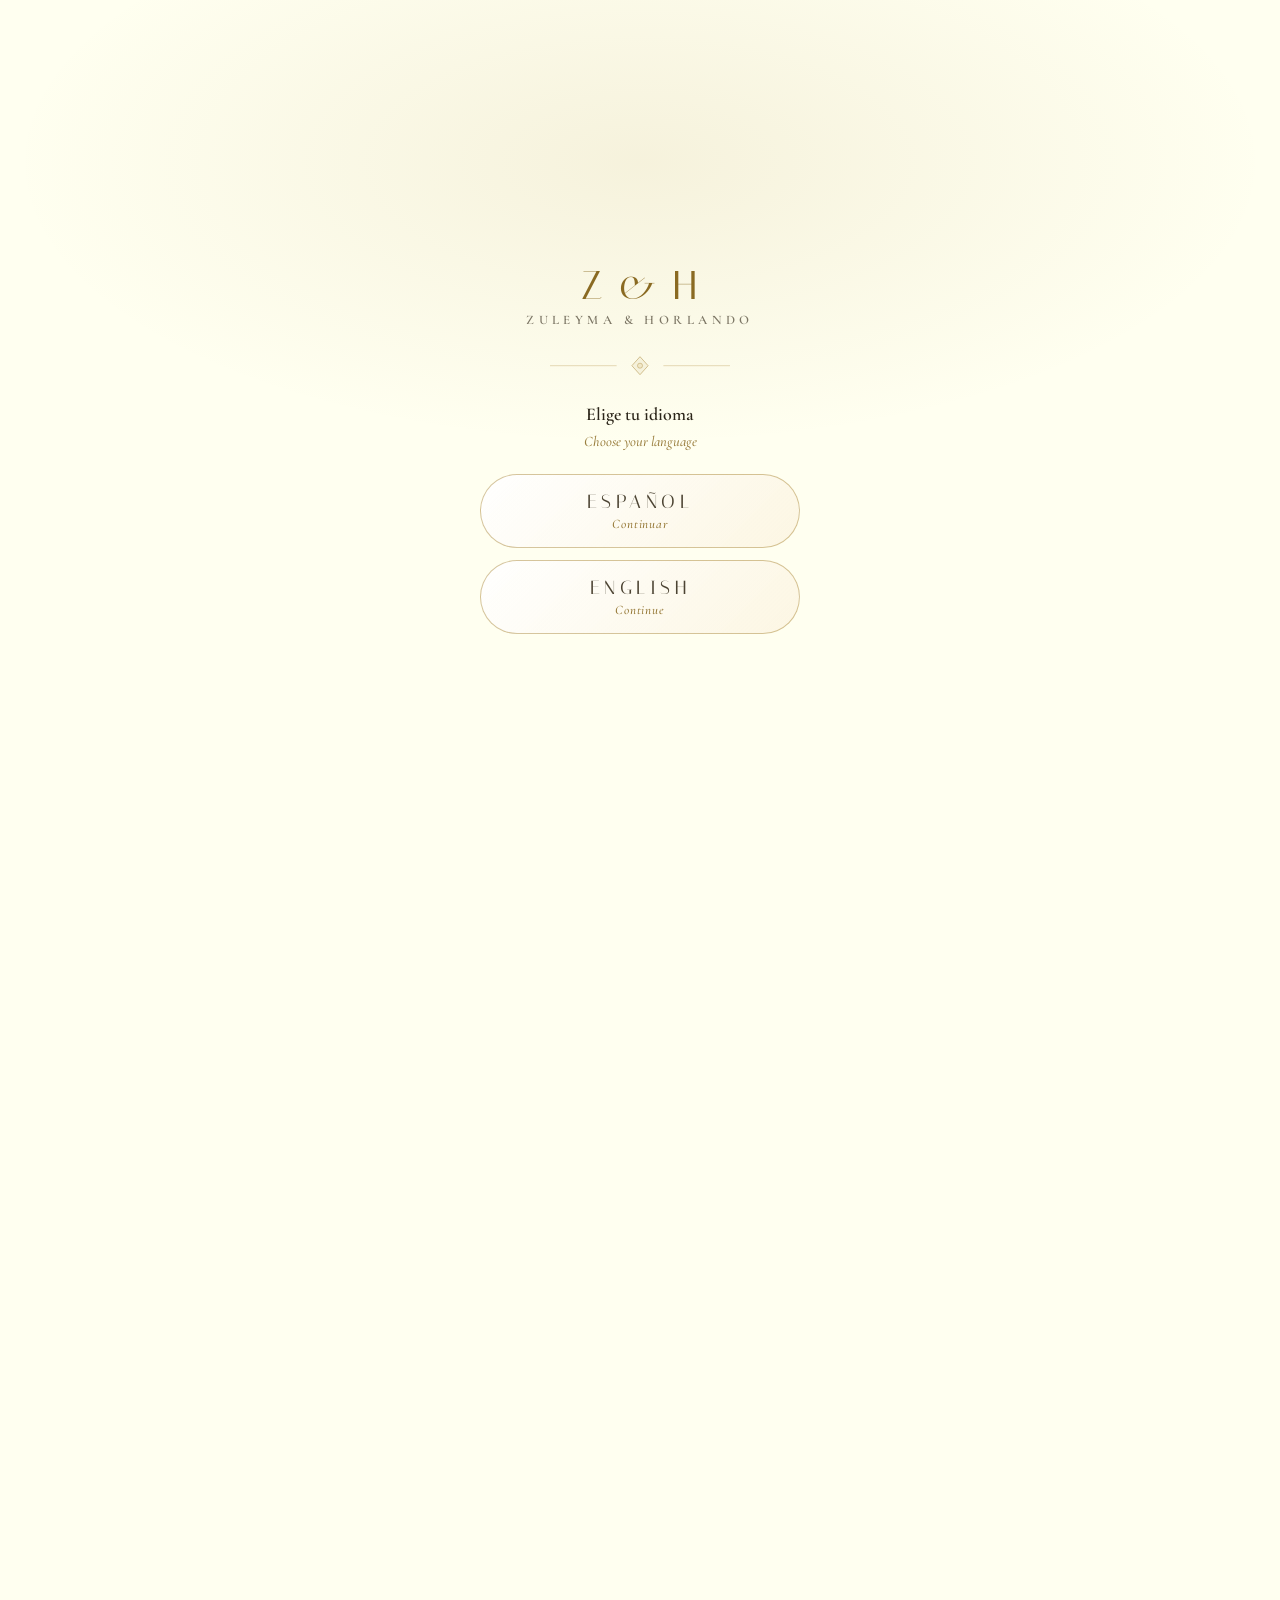
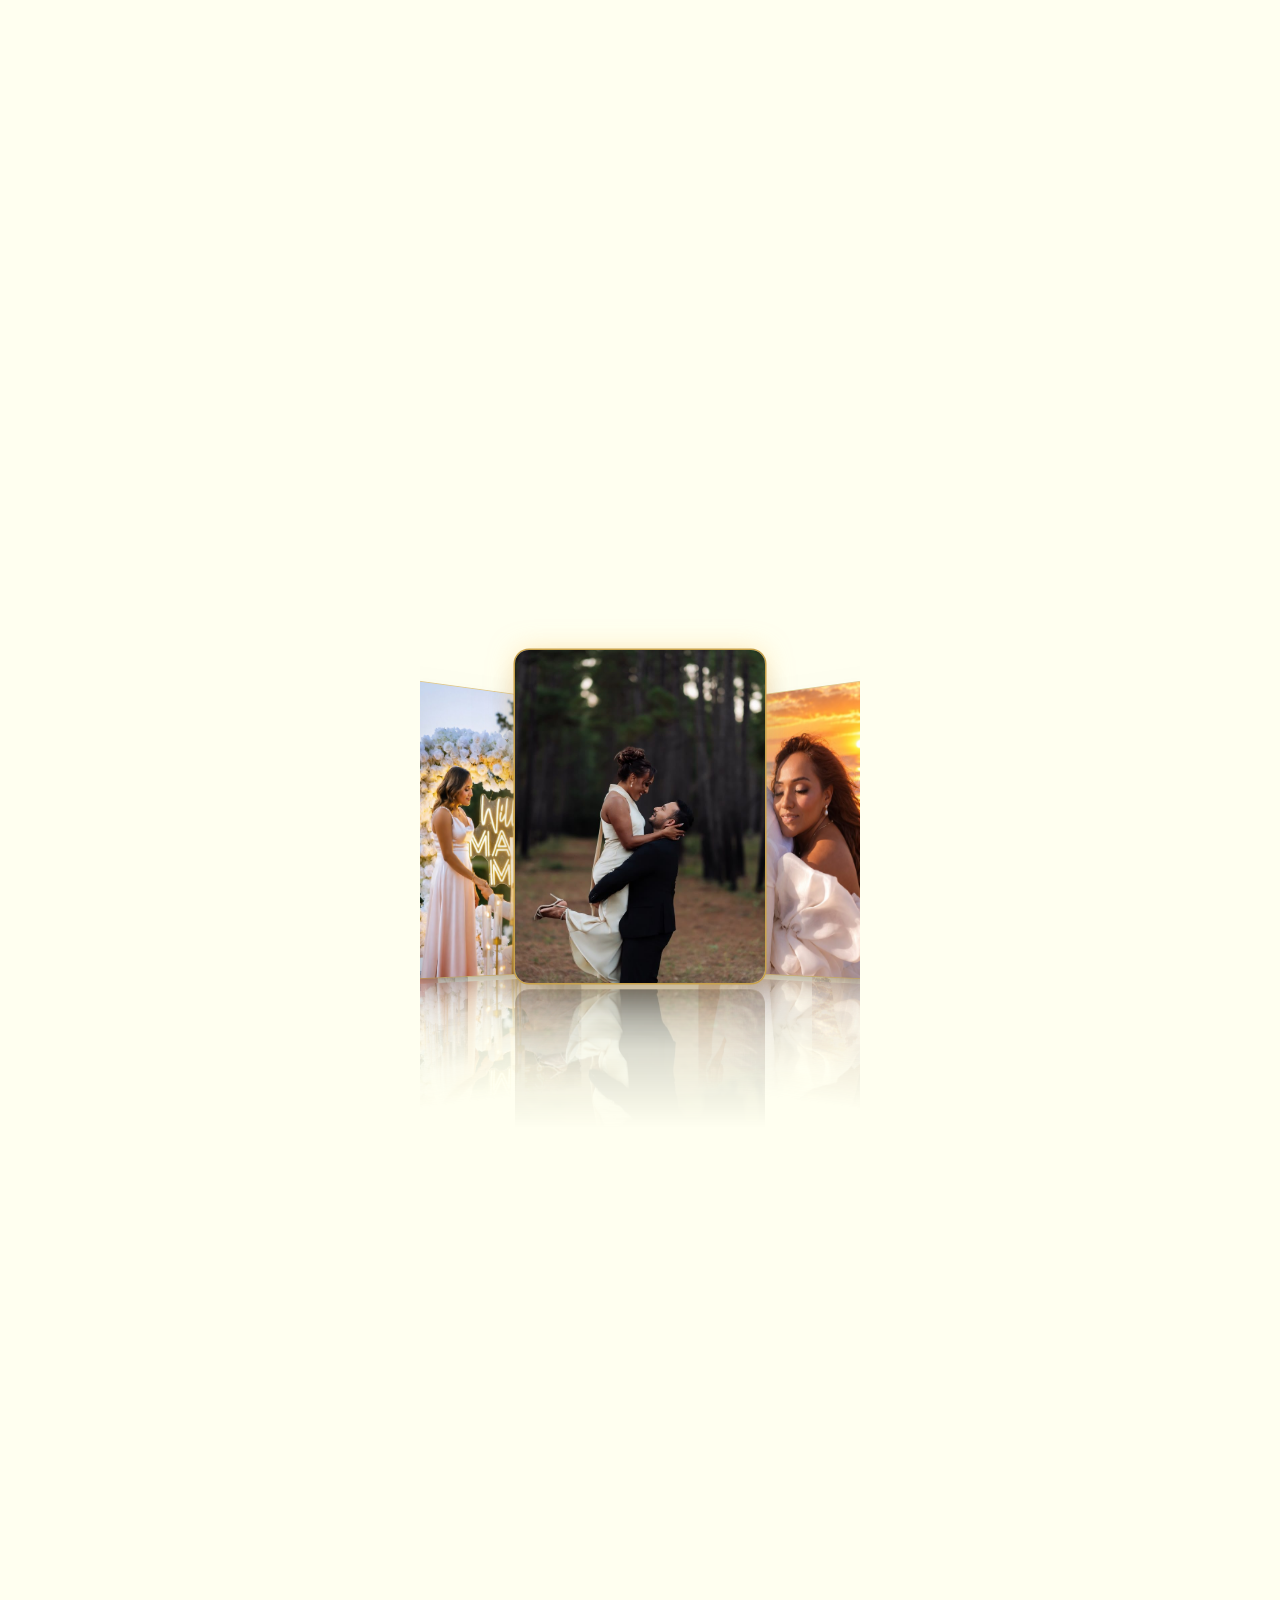
==== commit 5d9cedae: "Video del compromiso (20 s, se reproduce al tocar) antes de la galería Co-Authored-By: Claude Opus 5" ====
--- a/invitacion.html
+++ b/invitacion.html
@@ -882,6 +882,21 @@
     <p class="zh-gift" data-en="During our reception we will also have an envelope box for those who prefer to express their love in this way.">Durante nuestra recepción también contaremos con un buzón de sobres para quienes prefieran expresar su cariño de esta manera.</p>
     <p class="zh-gift-fin" data-en="With love and gratitude,">Con amor y gratitud,</p>
     <p class="zh-gift-nm">Zuleyma &amp; Horlando</p>
+  </section>
+
+  <!-- VIDEO DEL COMPROMISO (se reproduce solo al tocarlo) -->
+  <section id="compromiso" class="zv">
+    <div class="zv-card">
+      <p class="zv-nm">Zuleyma &amp; Horlando</p>
+      <p class="zv-eb"><span class="l"></span><span data-en="Our love story">Nuestra historia de amor</span><span class="l"></span></p>
+      <button type="button" class="zv-media" id="zvBtn" aria-label="Reproducir el video del compromiso">
+        <img src="vid/compromiso.jpg" alt="Horlando le pide matrimonio a Zuleyma">
+        <video id="zvVid" playsinline preload="none" poster="vid/compromiso.jpg" src="vid/compromiso.mp4"></video>
+        <span class="zv-veil"></span>
+      </button>
+      <p class="zv-q" data-en="A moment that marked the beginning<br>of our forever&hellip;">Un momento que marcó<br>el comienzo de nuestro<br><em>para siempre&hellip;</em></p>
+      <button type="button" class="zv-play" id="zvPlay"><span class="zv-ic"><svg viewBox="0 0 24 24" aria-hidden="true"><path d="M8 5.5v13l11-6.5z" fill="currentColor"/></svg></span><span data-en="Relive our engagement">Revive nuestro<br>compromiso</span></button>
+    </div>
   </section>
 
   <!-- GALERÍA · órbita de fotos circulares que gira -->
@@ -1856,7 +1871,7 @@
   var SECS=[
     ['hero','Inicio','Home'],['familias','Padres','Parents'],['ubicacion','Ubicación','Location'],['hospedaje','Hospedaje','Lodging'],
     ['itinerario','Celebración','Celebration'],['vestimenta','Vestimenta','Dress code'],
-    ['regalos','Regalos','Gifts'],['galeria','Fotos','Photos'],['menu','Menú','Menu'],['rsvp','Confirmar','RSVP']
+    ['regalos','Regalos','Gifts'],['compromiso','Compromiso','Engagement'],['galeria','Fotos','Photos'],['menu','Menú','Menu'],['rsvp','Confirmar','RSVP']
   ].filter(function(x){return document.getElementById(x[0]);});
 
   /* ---------- MENÚ ---------- */
@@ -2680,6 +2695,33 @@
 .zc-f img.ld,.zc-r img.ld{opacity:1}
 .zc-r{aspect-ratio:3/4;margin-top:6px;border-radius:14px;overflow:hidden;transform:scaleY(-1);opacity:.42;pointer-events:none;
   -webkit-mask-image:linear-gradient(to top,#000 0%,rgba(0,0,0,.35) 18%,transparent 42%);mask-image:linear-gradient(to top,#000 0%,rgba(0,0,0,.35) 18%,transparent 42%)}
+
+/* video del compromiso */
+.zv{padding:56px 14px 40px;background:#fffff0}
+.zv-card{position:relative;max-width:440px;margin:0 auto;padding:30px 18px 28px;text-align:center;border-radius:22px;
+  background:linear-gradient(180deg,#fffdf6,#fbf3e2);box-shadow:0 0 0 1px rgba(201,162,74,.75),0 0 0 6px #fffaf0,0 0 0 7px rgba(201,162,74,.45),0 24px 48px -24px rgba(80,58,22,.5)}
+.zv-nm{font-family:'Great Vibes',cursive;font-size:clamp(36px,10.6vw,48px);line-height:1.15;color:var(--zh-gold);padding:0 .2em}
+.zv-eb{display:flex;align-items:center;justify-content:center;gap:10px;margin-top:6px;font-family:'Cormorant Garamond',serif;font-weight:600;font-size:12px;letter-spacing:.26em;text-transform:uppercase;color:#6b5420}
+.zv-eb .l{flex:0 0 28px;height:1px;background:#c9a24a}
+.zv-media{position:relative;display:block;width:100%;aspect-ratio:3/4;margin:18px 0 0;padding:0;border:0;border-radius:16px;overflow:hidden;background:#1b130a;cursor:pointer;
+  -webkit-mask-image:linear-gradient(#000 70%,transparent 100%);mask-image:linear-gradient(#000 70%,transparent 100%)}
+.zv-media img,.zv-media video{position:absolute;inset:0;width:100%;height:100%;object-fit:cover}
+.zv-media video{opacity:0;transition:opacity .6s ease;background:#000}
+.zv.on .zv-media{-webkit-mask-image:none;mask-image:none;aspect-ratio:1280/534}
+.zv.on .zv-media video{opacity:1;object-fit:contain}
+.zv-veil{position:absolute;inset:0;background:radial-gradient(ellipse at 50% 40%,transparent 55%,rgba(255,250,240,.35))}
+.zv.on .zv-veil{display:none}
+.zv-q{position:relative;margin-top:-64px;font-family:'Cormorant Garamond',serif;font-style:italic;font-weight:500;font-size:clamp(23px,6.6vw,28px);line-height:1.25;color:#3a2a14;text-shadow:0 0 14px #fffdf6,0 0 26px #fffdf6}
+.zv-q em{font-family:'Great Vibes',cursive;font-style:normal;font-size:1.25em;color:#5c4520}
+.zv.on .zv-q{margin-top:18px}
+.zv-play{display:inline-flex;align-items:center;gap:14px;margin-top:20px;padding:10px 26px 10px 10px;border-radius:999px;border:1px solid rgba(176,141,74,.7);background:#fffaf0;cursor:pointer;
+  font-family:'Cormorant Garamond',serif;font-weight:600;font-size:15px;letter-spacing:.16em;text-transform:uppercase;line-height:1.25;color:#4a3618;text-align:left;
+  box-shadow:inset 0 0 0 3px #fffdf6,0 10px 22px -12px rgba(80,58,22,.5);animation:zvPulse 2.8s ease-in-out infinite}
+.zv-ic{flex:none;width:46px;height:46px;border-radius:50%;display:flex;align-items:center;justify-content:center;color:#fff;background:linear-gradient(135deg,#c9a24a,#8a6d2c)}
+.zv-ic svg{width:20px;height:20px;margin-left:3px}
+.zv.on .zv-play{display:none}
+@keyframes zvPulse{0%,100%{box-shadow:inset 0 0 0 3px #fffdf6,0 10px 22px -12px rgba(80,58,22,.5)}50%{box-shadow:inset 0 0 0 3px #fffdf6,0 0 0 6px rgba(201,162,74,.18),0 10px 22px -12px rgba(80,58,22,.5)}}
+@media(prefers-reduced-motion:reduce){.zv-play{animation:none}}
 /* marcos por sección: completos (proporción exacta) o cabecera+pie (secciones largas) */
 .zh-fr.fr-full{width:100%;aspect-ratio:var(--ar);background:#fbf6ec var(--fr) center top/100% auto no-repeat!important;display:flex;flex-direction:column;justify-content:center;padding:15% 12%!important;margin:0!important}
 .zh-fr.fr-strip{position:relative;background:#fbf6ec linear-gradient(rgba(201,162,74,.55),rgba(201,162,74,.55)) 5% 0/1px 100% no-repeat!important;padding-top:calc(100% * 672 / 1584 * .78)!important;padding-bottom:calc(100% * 672 / 1584 * .78)!important;padding-left:9%!important;padding-right:9%!important}
@@ -2825,5 +2867,18 @@
   addEventListener('resize',paint);
 })();
 </script>
+<script>
+/* Video del compromiso: solo se reproduce al tocarlo; la música baja mientras suena y regresa al terminar */
+(function(){var sec=document.getElementById('compromiso');if(!sec)return;
+  var v=document.getElementById('zvVid'),bg=document.getElementById('bgAudio'),habia=false;
+  function play(){sec.classList.add('on');v.controls=true;if(bg&&!bg.paused){habia=true;bg.pause();}var p=v.play();if(p&&p.catch)p.catch(function(){});}
+  document.getElementById('zvPlay').addEventListener('click',play);
+  document.getElementById('zvBtn').addEventListener('click',function(){if(!sec.classList.contains('on'))play();});
+  function back(){if(habia&&bg){habia=false;var p=bg.play();if(p&&p.catch)p.catch(function(){});}}
+  v.addEventListener('ended',function(){back();sec.classList.remove('on');v.controls=false;try{v.currentTime=0;}catch(e){}});
+  v.addEventListener('pause',function(){if(!v.ended)back();});
+  v.addEventListener('play',function(){if(bg&&!bg.paused){habia=true;bg.pause();}});
+})();
+</script>
 </body>
 </html>
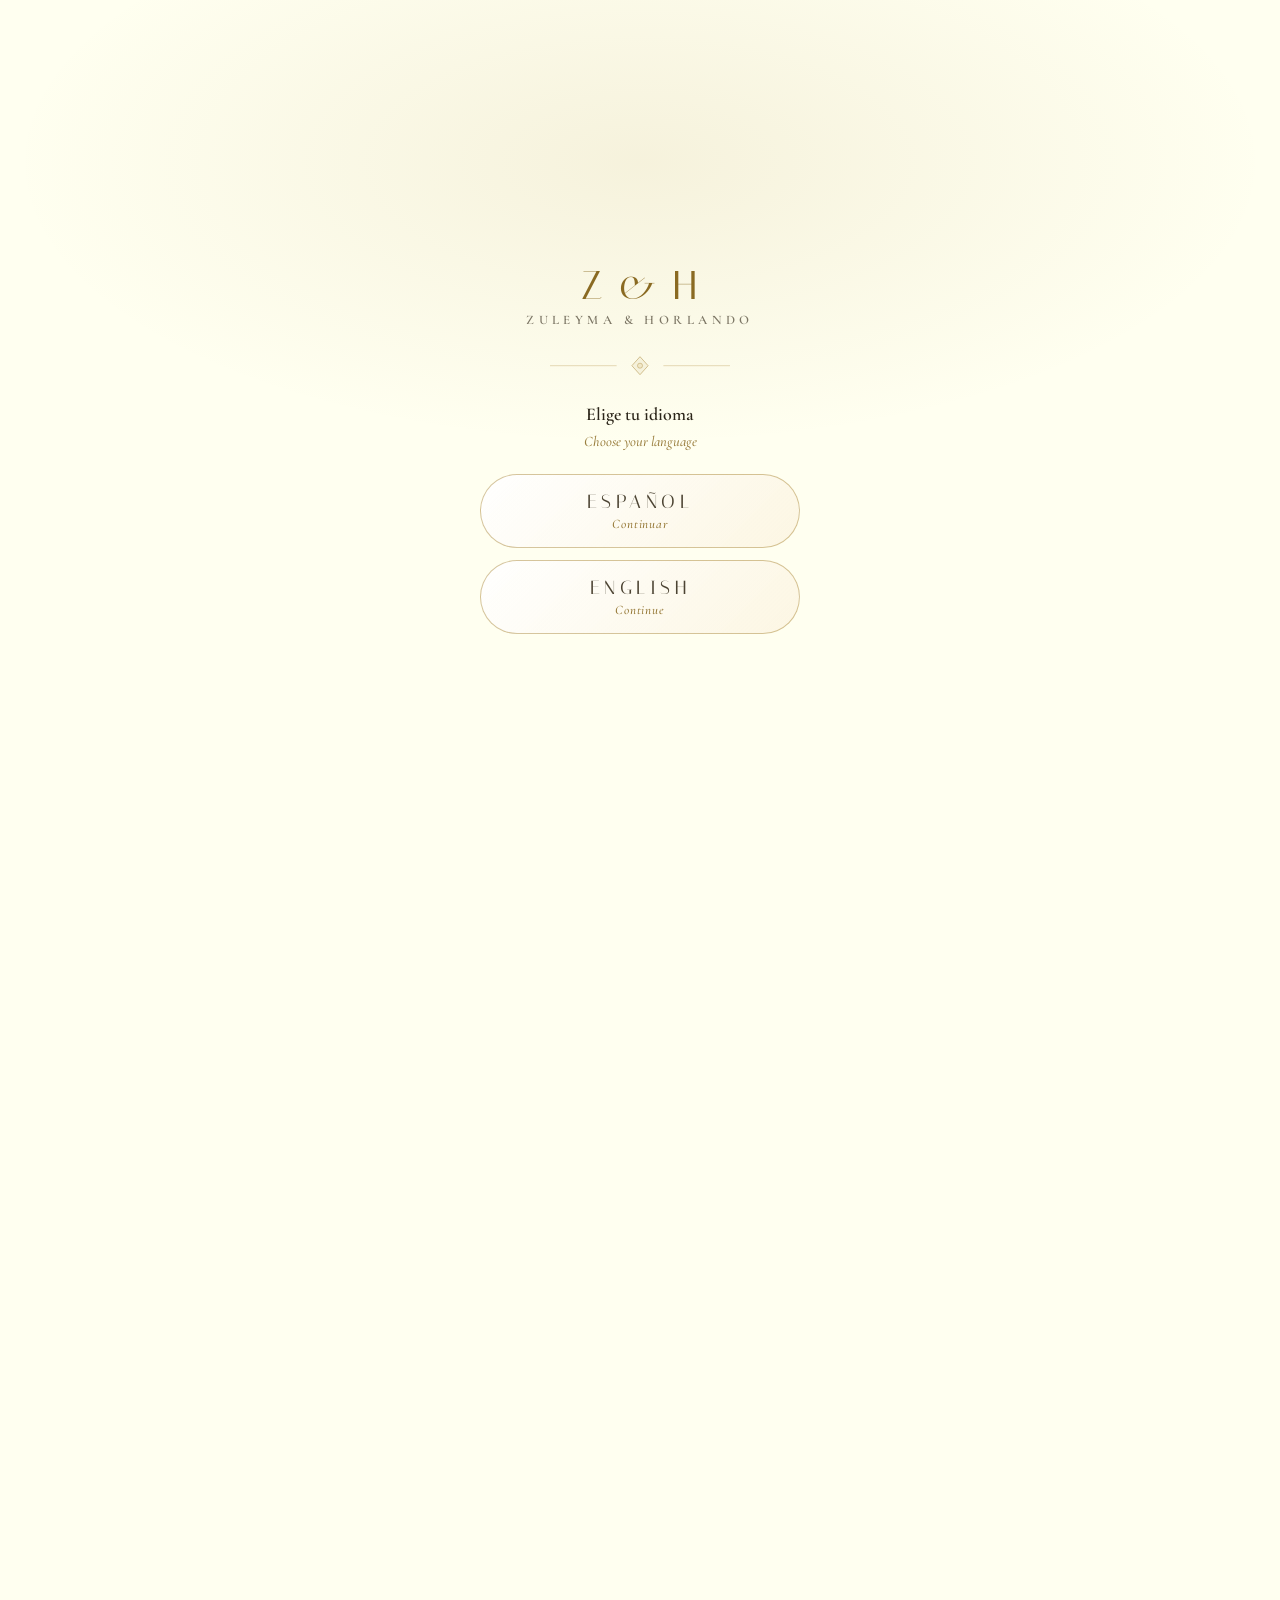
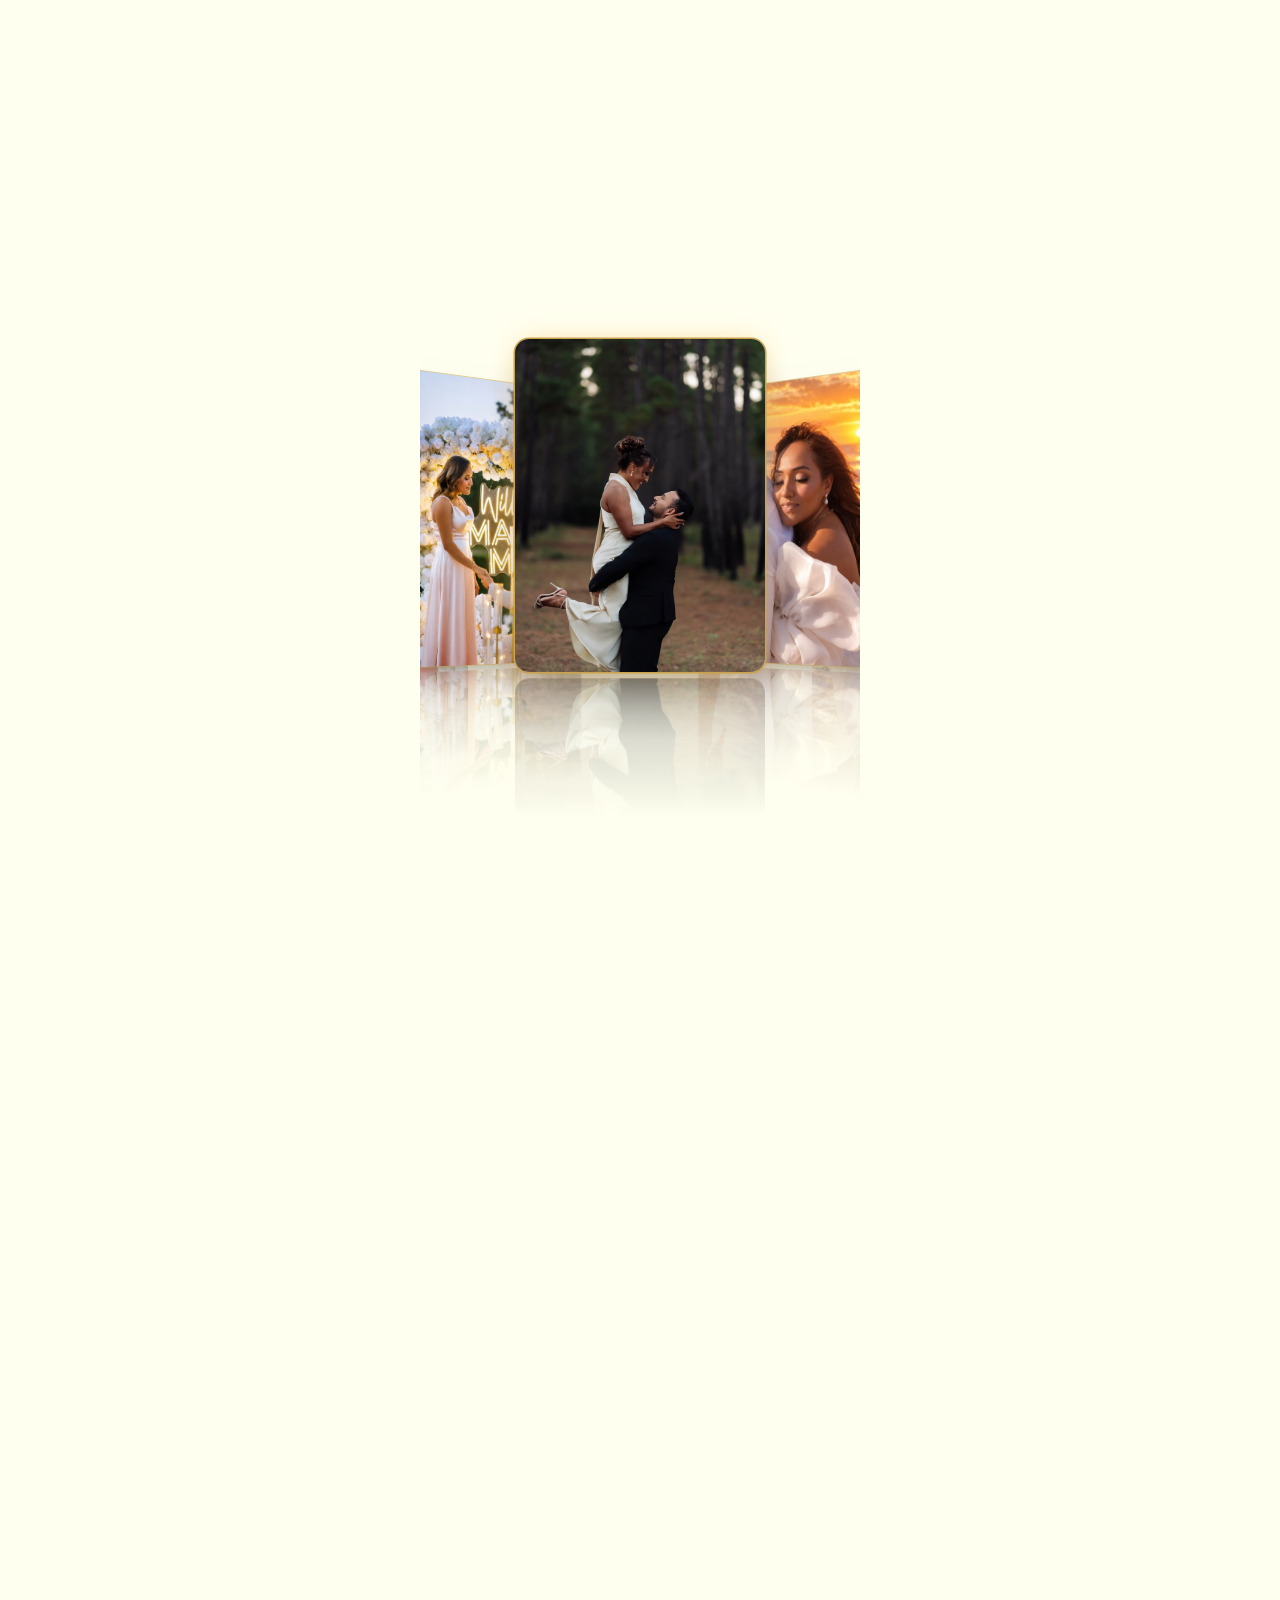
==== commit 583c3ce0: "RSVP: aviso sin link respeta el idioma; video del compromiso con encabezado 'Haz clic para revivir'," ====
--- a/invitacion.html
+++ b/invitacion.html
@@ -889,13 +889,13 @@
     <div class="zv-card">
       <p class="zv-nm">Zuleyma &amp; Horlando</p>
       <p class="zv-eb"><span class="l"></span><span data-en="Our love story">Nuestra historia de amor</span><span class="l"></span></p>
+      <button type="button" class="zv-cta" id="zvPlay"><span class="l"></span><span class="zv-ic"><svg viewBox="0 0 24 24" aria-hidden="true"><path d="M8 5.5v13l11-6.5z" fill="currentColor"/></svg></span><span data-en="Click to relive our engagement">Haz clic para revivir nuestro compromiso</span><span class="l"></span></button>
       <button type="button" class="zv-media" id="zvBtn" aria-label="Reproducir el video del compromiso">
-        <img src="vid/compromiso.jpg" alt="Horlando le pide matrimonio a Zuleyma">
-        <video id="zvVid" playsinline preload="none" poster="vid/compromiso.jpg" src="vid/compromiso.mp4"></video>
-        <span class="zv-veil"></span>
+        <img src="vid/compromiso-w.jpg" alt="Horlando le pide matrimonio a Zuleyma">
+        <video id="zvVid" playsinline preload="none" poster="vid/compromiso-w.jpg" src="vid/compromiso.mp4?v=2"></video>
+        <span class="zv-big"><svg viewBox="0 0 24 24" aria-hidden="true"><path d="M8 5.5v13l11-6.5z" fill="currentColor"/></svg></span>
       </button>
-      <p class="zv-q" data-en="A moment that marked the beginning<br>of our forever&hellip;">Un momento que marcó<br>el comienzo de nuestro<br><em>para siempre&hellip;</em></p>
-      <button type="button" class="zv-play" id="zvPlay"><span class="zv-ic"><svg viewBox="0 0 24 24" aria-hidden="true"><path d="M8 5.5v13l11-6.5z" fill="currentColor"/></svg></span><span data-en="Relive our engagement">Revive nuestro<br>compromiso</span></button>
+      <p class="zv-q" data-en="The day our love<br>became a promise<br>of forever&hellip;">El día en que nuestro amor<br>se convirtió en una promesa<br>para siempre&hellip;</p>
     </div>
   </section>
 
@@ -951,6 +951,7 @@
 
   <!-- MENÚ -->
   <section id="menu" class="zm">
+    <img class="zm-img" src="fotos/menu-es.jpg" alt="Nuestro menú: Pollo Mediterráneo (favorito de Zuleyma) o Steak (favorito de Horlando). Por favor, selecciona tu platillo favorito al confirmar tu asistencia." loading="lazy" width="1086" height="1448">
     <div class="zm-card">
       <p class="zm-pre" data-en="The wedding of">La boda de</p>
       <p class="zm-nm">Zuleyma &amp; Horlando</p>
@@ -959,7 +960,7 @@
         <circle cx="60" cy="9" r="3.4" fill="url(#zmG)"/><path d="M28 46a32 32 0 0 1 64 0z" fill="url(#zmG)"/><path d="M36 40a25 25 0 0 1 18-21" stroke="#fff8e4" stroke-width="2" fill="none" opacity=".7" stroke-linecap="round"/><rect x="20" y="46" width="80" height="4" rx="2" fill="url(#zmG)"/></svg>
       <h2 class="zm-ttl" data-en="Our Wedding Menu">Nuestro Menú</h2>
       <div class="zh-hr" aria-hidden="true"><span class="l"></span><span class="d"></span><span class="l"></span></div>
-      <p class="zm-txt" data-en="We're delighted to offer two special entrées, carefully chosen for you, each with a personal meaning to our love story.">Con gran alegría queremos compartir con ustedes dos platillos especiales, elegidos con mucho cariño, porque son los favoritos de cada uno.</p>
+      <p class="zm-txt" data-en="With much love, we have chosen two of our favorite dishes to share with you on this very special day.">Con gran alegría queremos compartir con ustedes dos platillos especiales, elegidos con mucho cariño, porque son los favoritos de cada uno.</p>
       <div class="zm-opts">
         <div class="zm-opt">
           <p class="zm-who" data-en="Her choice">El favorito<br>de la novia</p>
@@ -975,7 +976,7 @@
         </div>
       </div>
       <div class="zh-hr" aria-hidden="true"><span class="l"></span><span class="d"></span><span class="l"></span></div>
-      <p class="zm-pie" data-en="Please select your entrée<br>when you confirm your attendance (RSVP).">Por favor, selecciona tu platillo<br>al confirmar tu asistencia (RSVP).</p>
+      <p class="zm-pie" data-en="Please select your favorite dish<br>when you confirm your attendance.">Por favor, selecciona tu platillo<br>al confirmar tu asistencia (RSVP).</p>
       <p class="zm-firma">Z&amp;H</p>
     </div>
   </section>
@@ -1349,8 +1350,9 @@
     /* Sin link personalizado no hay invitación que actualizar */
     confirmBtn.disabled = true;
     if (dispEl) dispEl.style.display = 'none';
-    setFeedback(T('Abre el enlace personalizado que te enviaron para confirmar tu asistencia.',
-                  'Open the personal link you were sent to confirm your attendance.'));
+    var sinLink = function(){ setFeedback(T('Abre el enlace personalizado que te enviaron para confirmar tu asistencia.',
+                  'Open the personal link you were sent to confirm your attendance.')); };
+    sinLink(); document.addEventListener('langchange', sinLink);
     applyFreeze();
   }
 
@@ -2722,6 +2724,30 @@
 .zv.on .zv-play{display:none}
 @keyframes zvPulse{0%,100%{box-shadow:inset 0 0 0 3px #fffdf6,0 10px 22px -12px rgba(80,58,22,.5)}50%{box-shadow:inset 0 0 0 3px #fffdf6,0 0 0 6px rgba(201,162,74,.18),0 10px 22px -12px rgba(80,58,22,.5)}}
 @media(prefers-reduced-motion:reduce){.zv-play{animation:none}}
+
+/* menú: imagen de la clienta en español; la tarjeta HTML queda para inglés */
+.zm-img{display:block;width:calc(100% + 28px);max-width:480px;height:auto;margin:0 auto;position:relative;left:50%;transform:translateX(-50%);
+  -webkit-mask-image:linear-gradient(transparent,#000 9%,#000 91%,transparent),linear-gradient(90deg,transparent,#000 8%,#000 92%,transparent);-webkit-mask-composite:source-in;
+  mask-image:linear-gradient(transparent,#000 9%,#000 91%,transparent),linear-gradient(90deg,transparent,#000 8%,#000 92%,transparent);mask-composite:intersect}
+html[lang="en"] .zm-img{display:none}
+html:not([lang="en"]) .zm-card{display:none}
+
+/* video v2: encabezado con play, video panorámico, frase abajo */
+.zv-cta{display:flex;align-items:center;justify-content:center;gap:10px;width:100%;margin:16px 0 0;padding:0;border:0;background:none;cursor:pointer;
+  font-family:'Cormorant Garamond',serif;font-style:italic;font-weight:600;font-size:clamp(15px,4.4vw,18px);color:#4a3618}
+.zv-cta .l{flex:1 1 14px;max-width:34px;height:1px;background:#c9a24a}
+.zv-cta .zv-ic{width:34px;height:34px;flex:none;border-radius:50%;display:flex;align-items:center;justify-content:center;color:#a5802e;background:#fffaf0;border:1.5px solid #b08d4a;animation:zvPulse2 2.6s ease-in-out infinite}
+.zv-cta .zv-ic svg{width:15px;height:15px;margin-left:2px}
+@keyframes zvPulse2{0%,100%{box-shadow:0 0 0 0 rgba(201,162,74,.35)}50%{box-shadow:0 0 0 7px rgba(201,162,74,0)}}
+#compromiso .zv-media,#compromiso.on .zv-media{aspect-ratio:1280/534;margin-top:14px;-webkit-mask-image:none;mask-image:none;box-shadow:0 14px 30px -16px rgba(40,28,10,.55)}
+#compromiso .zv-media video{object-fit:cover}
+.zv-big{position:absolute;left:50%;top:50%;width:58px;height:58px;margin:-29px 0 0 -29px;border-radius:50%;display:flex;align-items:center;justify-content:center;color:#fff;
+  background:rgba(165,128,46,.78);box-shadow:0 0 0 2px rgba(255,250,240,.85),0 8px 20px rgba(0,0,0,.35);transition:opacity .4s}
+.zv-big svg{width:24px;height:24px;margin-left:3px}
+#compromiso.on .zv-big{opacity:0;pointer-events:none}
+#compromiso .zv-q,#compromiso.on .zv-q{margin-top:20px;text-shadow:none}
+#compromiso.on .zv-cta{opacity:.55}
+@media(prefers-reduced-motion:reduce){.zv-cta .zv-ic{animation:none}}
 /* marcos por sección: completos (proporción exacta) o cabecera+pie (secciones largas) */
 .zh-fr.fr-full{width:100%;aspect-ratio:var(--ar);background:#fbf6ec var(--fr) center top/100% auto no-repeat!important;display:flex;flex-direction:column;justify-content:center;padding:15% 12%!important;margin:0!important}
 .zh-fr.fr-strip{position:relative;background:#fbf6ec linear-gradient(rgba(201,162,74,.55),rgba(201,162,74,.55)) 5% 0/1px 100% no-repeat!important;padding-top:calc(100% * 672 / 1584 * .78)!important;padding-bottom:calc(100% * 672 / 1584 * .78)!important;padding-left:9%!important;padding-right:9%!important}
